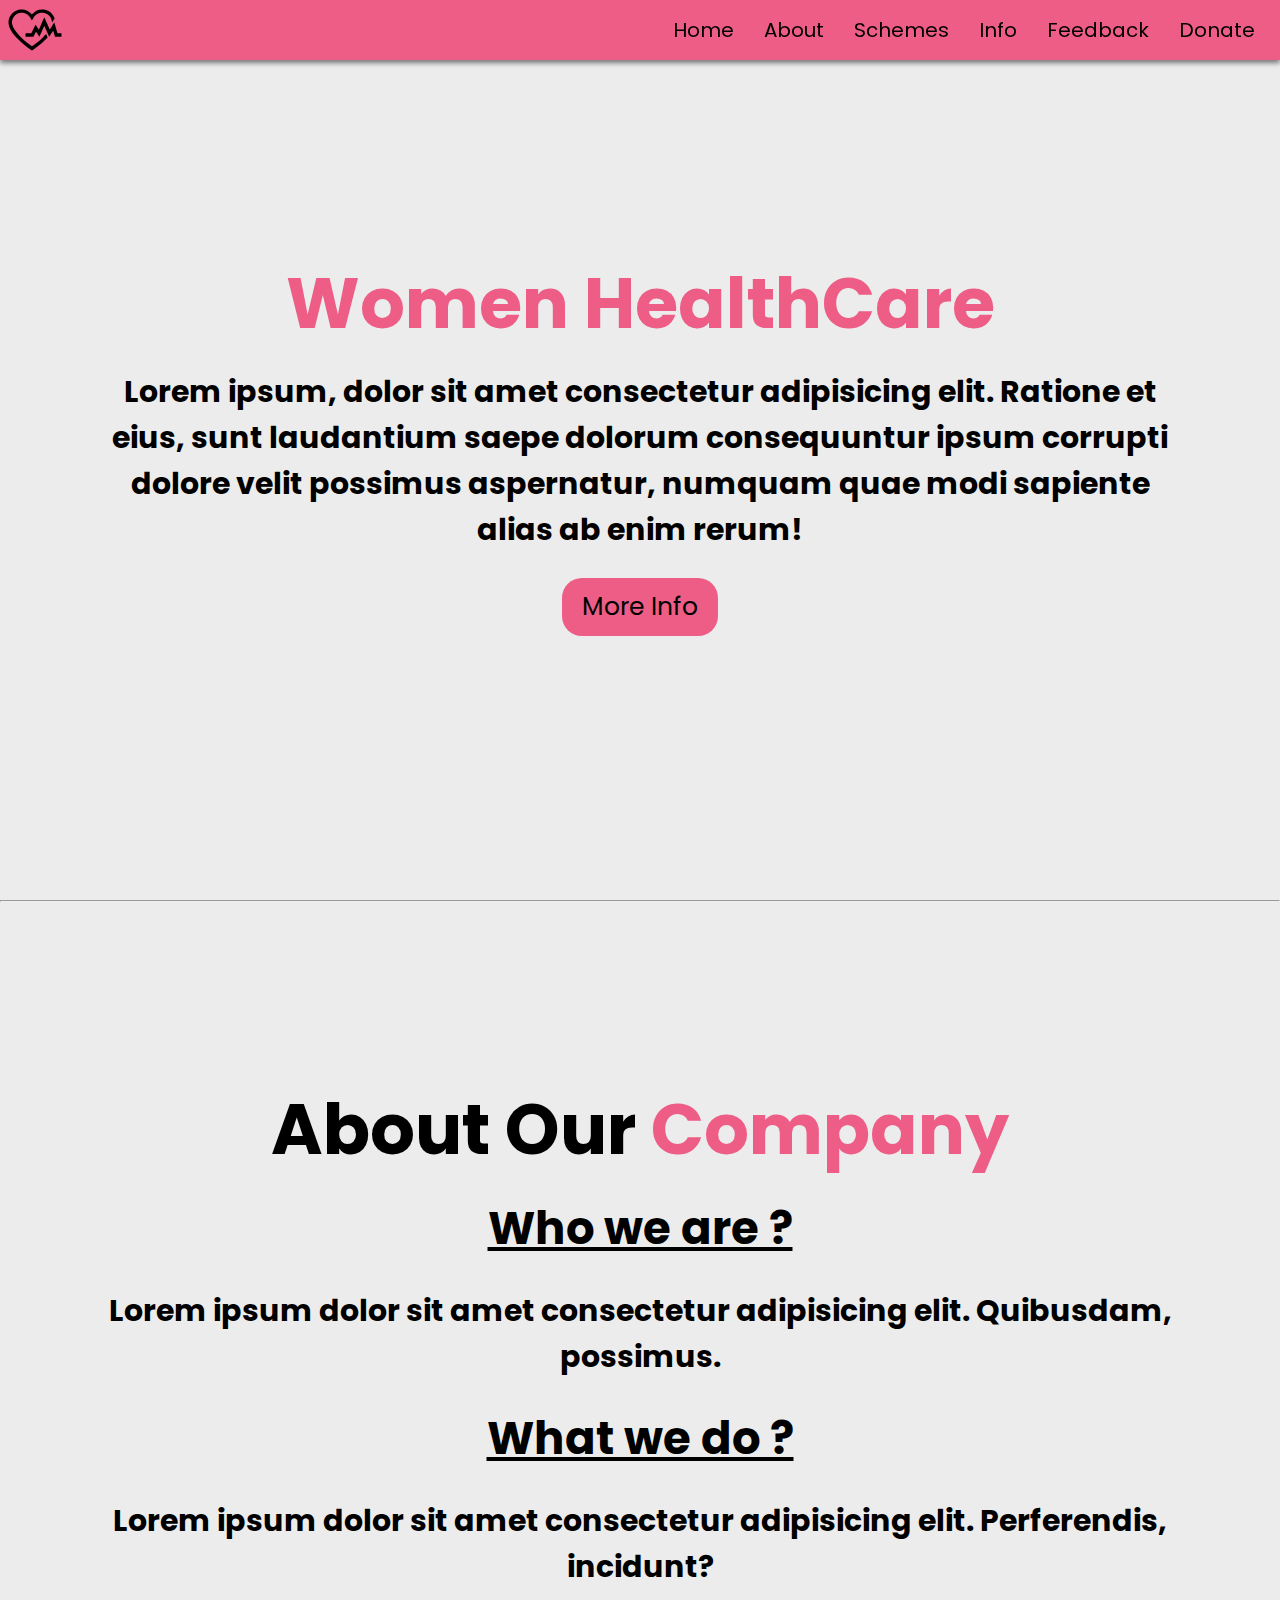
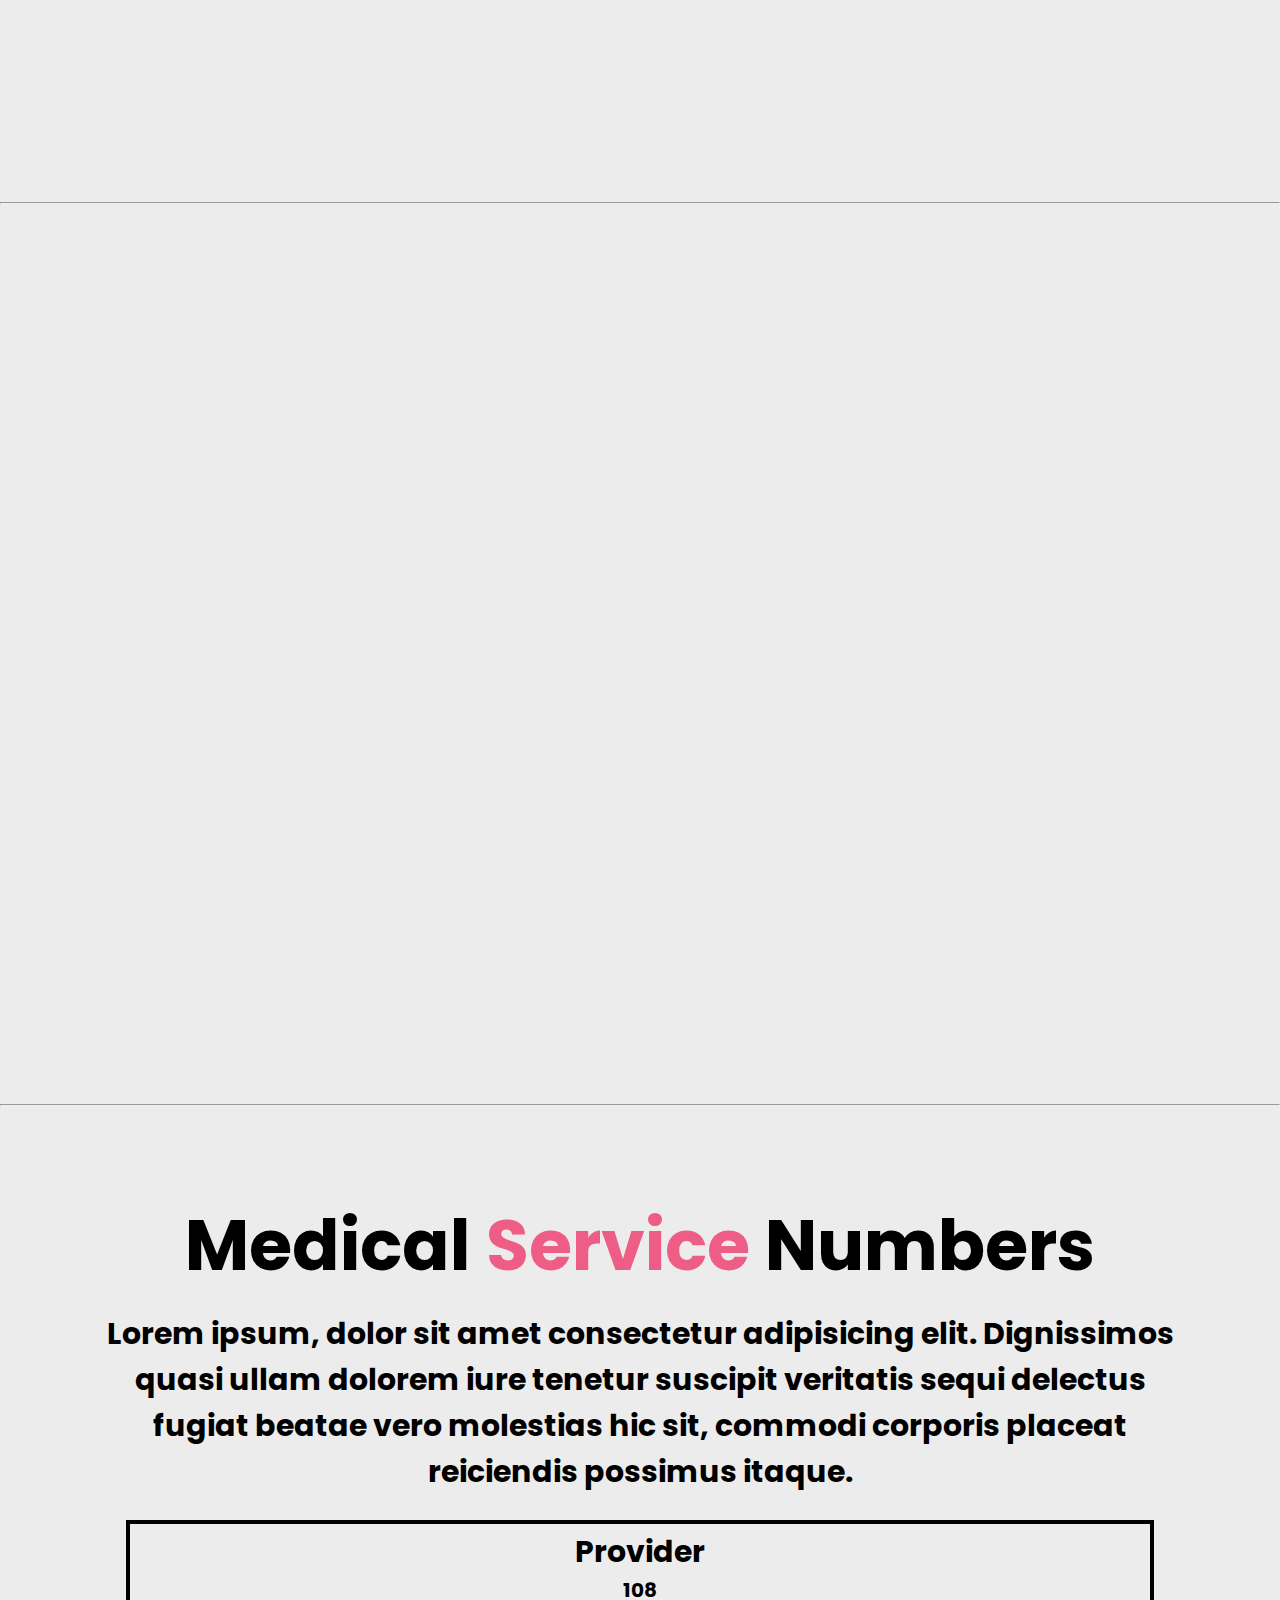
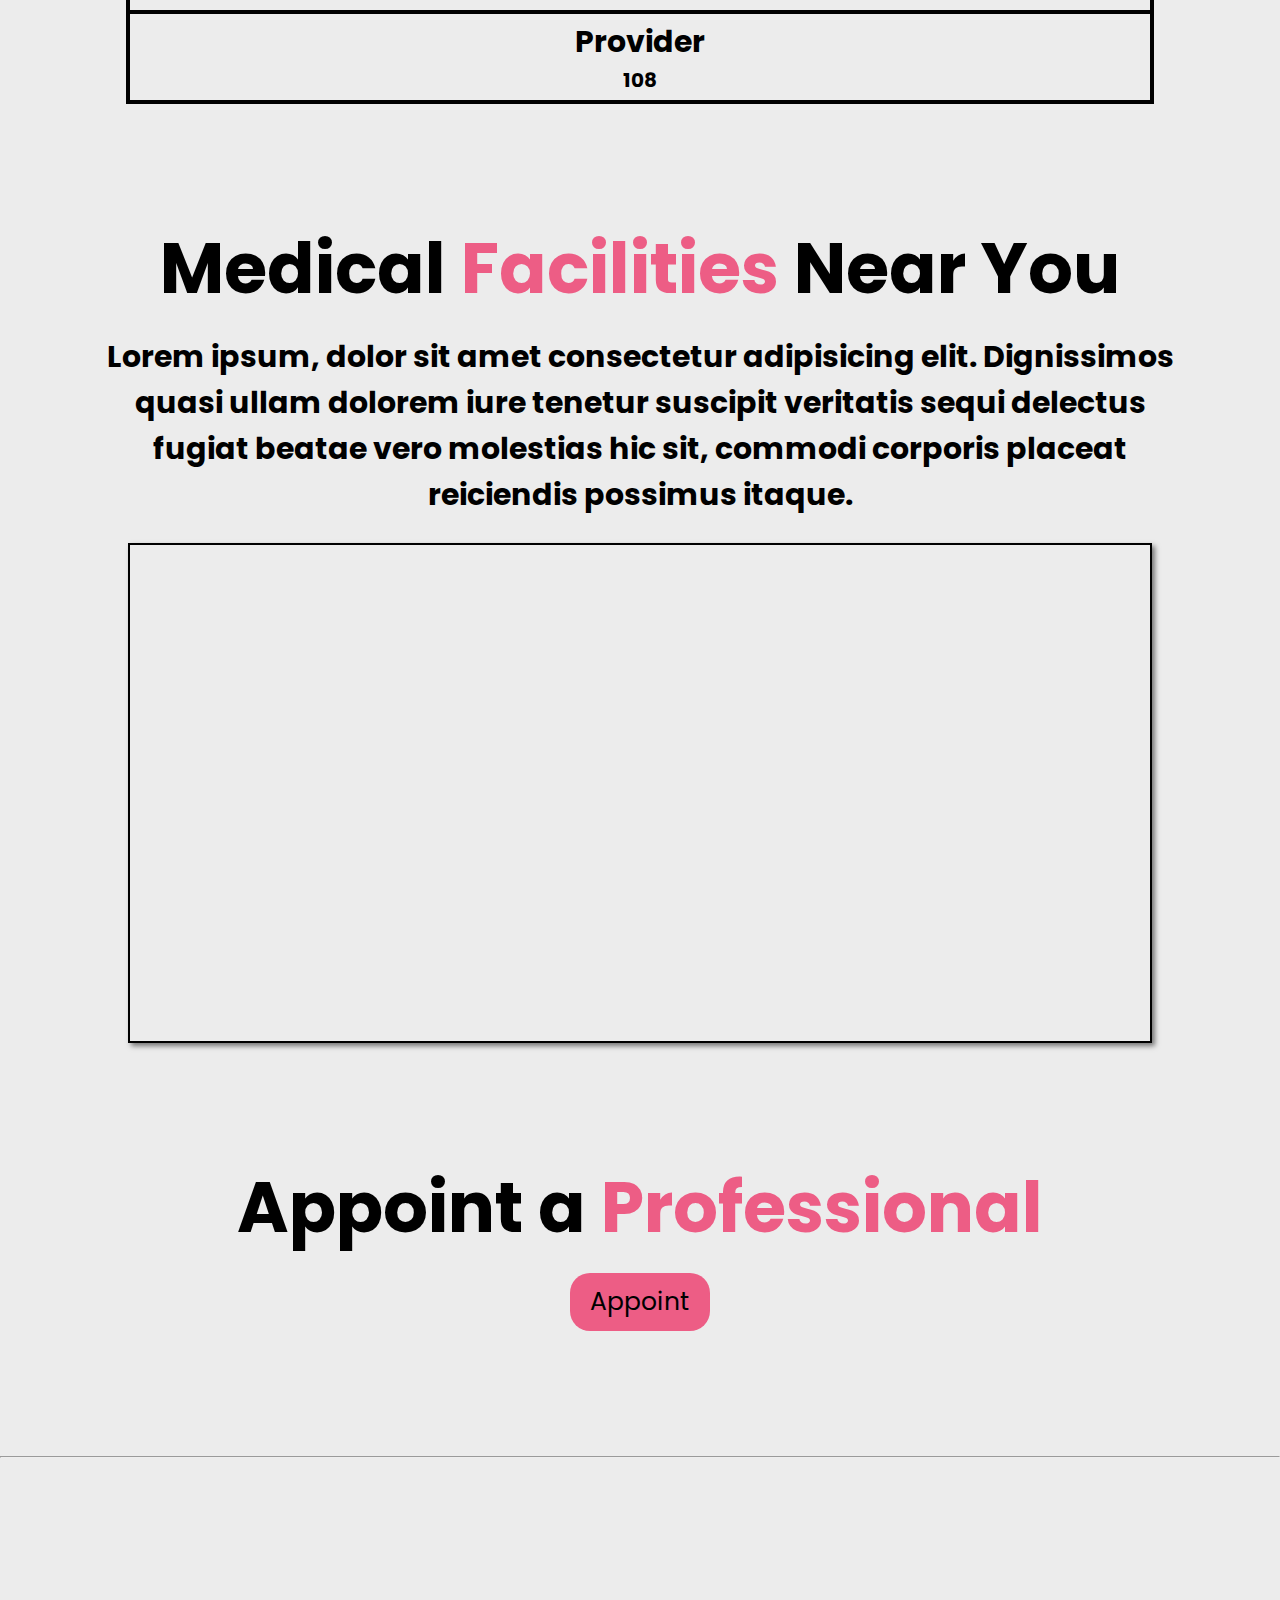
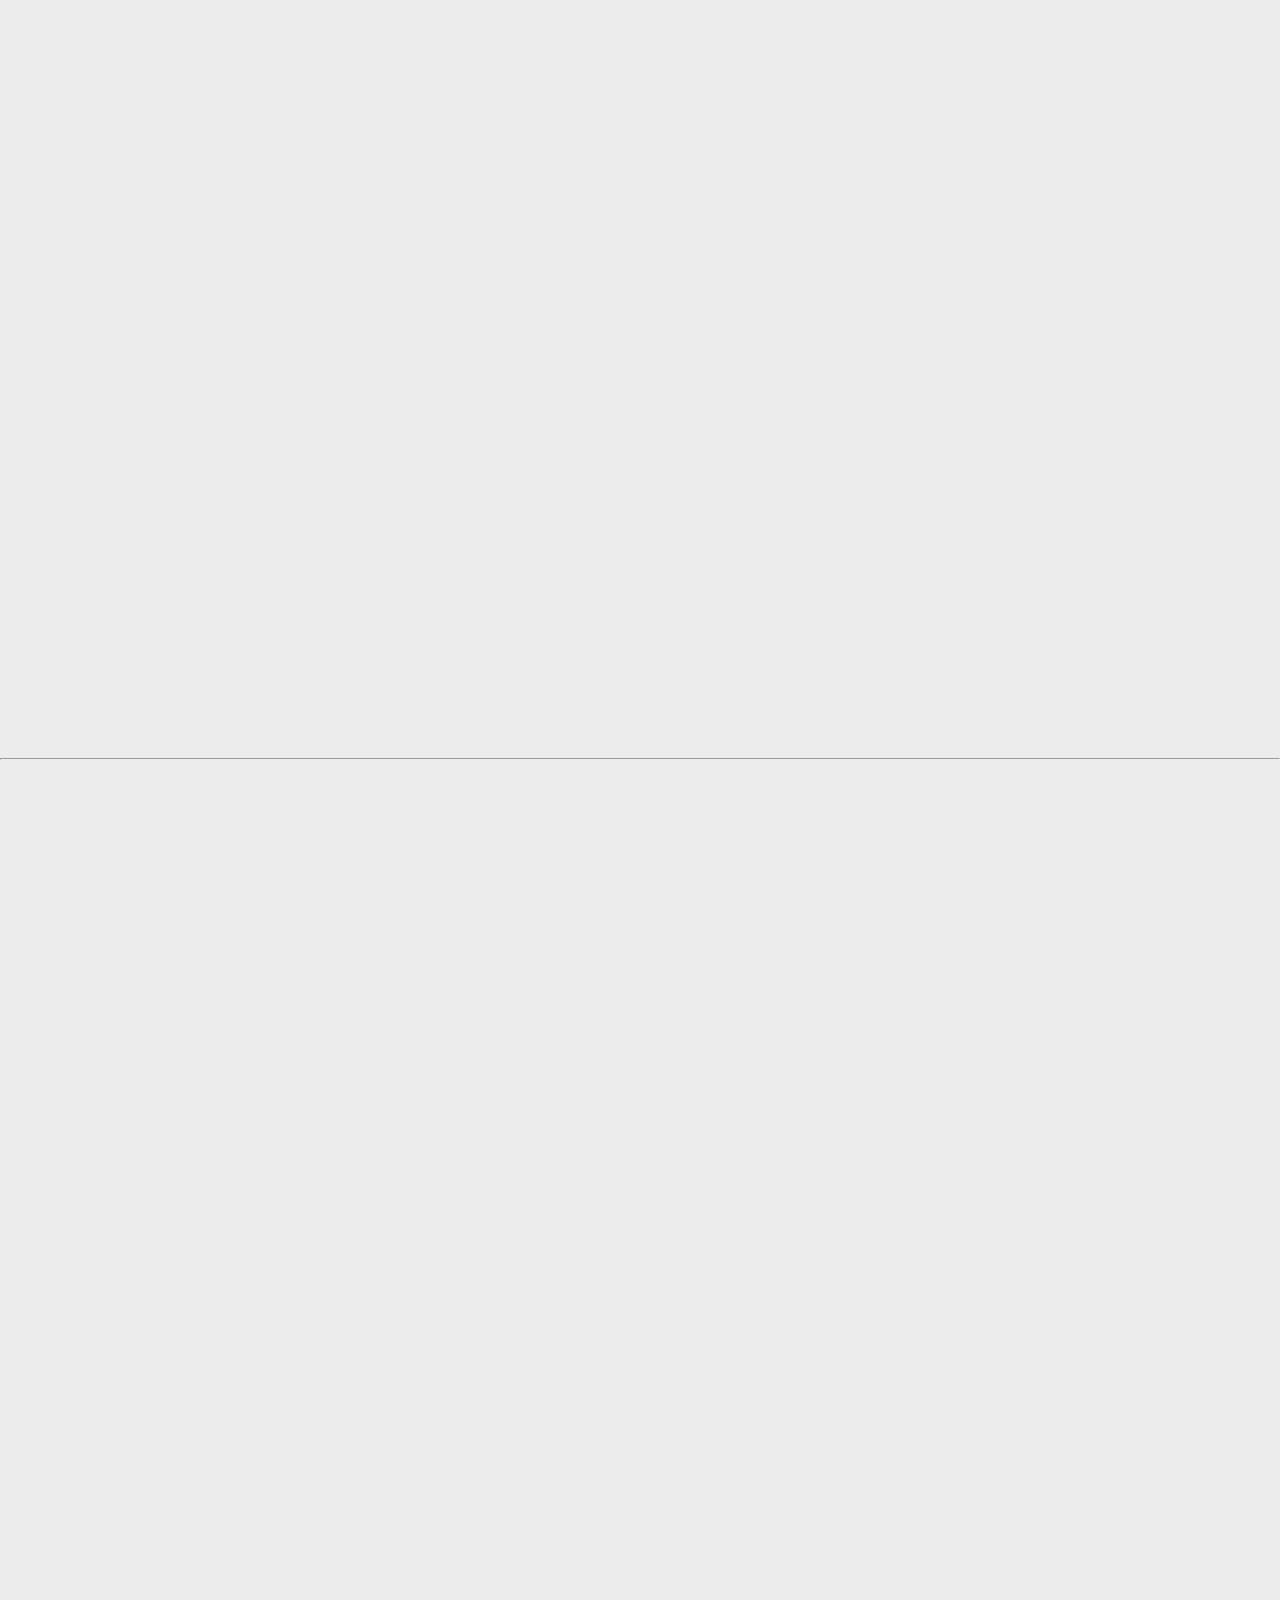
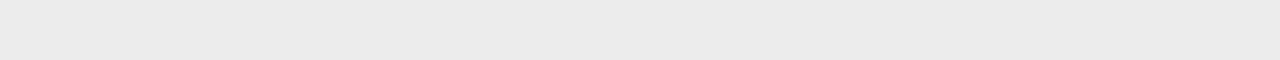
==== index.html @ 19c58e9c "Add files via upload" ====
<!DOCTYPE html>
<html lang="en">
<head>
    <meta charset="UTF-8">
    <meta http-equiv="X-UA-Compatible" content="IE=edge">
    <meta name="viewport" content="width=device-width, initial-scale=1.0">
    <title>HealthCare</title>
    <link rel="stylesheet" href="style.css">
    <script src="script.js" defer></script>
</head>
<body>
    <!-- Navigation Bar -->
    <nav class="nav-bar">
        <a href="#main-pg">
            <img src="main-logo.svg" alt="Not Found">
        </a>
        <ul class="nav-list">
            <li><a href="#main-pg" onclick="remove()">Home</a></li>
            <li><a href="#abt-pg" onclick="remove()">About</a></li>
            <li><a href="#govt-schms" onclick="remove()">Schemes</a></li>
            <li><a href="#main-data-pg" onclick="remove()">Info</a></li>
            <li><a href="#febk-pg" onclick="remove()">Feedback</a></li>
            <li><a href="#donate" onclick="remove()">Donate</a></li>
        </ul>
        <div id="menu" class="menu open">
            <span></span>
            <span></span>
            <span></span>
        </div>
    </nav>
    <!-- Main Page - pic + name + one line info -->
    <section id="main-pg" class="pg">
        <h1 class="main-heading">Women HealthCare</h1>
        <br>
        <h4 class="main-abt">Lorem ipsum, dolor sit amet consectetur adipisicing elit. Ratione et eius, sunt laudantium saepe dolorum consequuntur ipsum corrupti dolore velit possimus aspernatur, numquam quae modi sapiente alias ab enim rerum!</h4>
        <br>
        <a href="#abt-pg" class="abt-btn btn">More Info</a>
    </section>
    <hr>
    <!-- About Page - info in brief -->
    <section id="abt-pg" class="pg">
        <h1 class="abt-heading">About Our <span>Company</span></h1>
        <br>
        <h2 class="abt-subheading">Who we are ?</h2>
        <br>
        <h4 class="abt-abt">Lorem ipsum dolor sit amet consectetur adipisicing elit. Quibusdam, possimus.</h4>
        <br>
        <h2 class="abt-subheading">What we do ?</h2>
        <br>
        <h4 class="abt-abt">Lorem ipsum dolor sit amet consectetur adipisicing elit. Perferendis, incidunt?</h4>
        <br>
    </section>
    <hr>
    <!-- Schemes -->
    <section id="govt-schms" class="pg"></section>
    <hr>
    <!-- Important Informative Data - includes service numbers, google maps near me window, appoint a doctor. -->
    <section id="main-data-pg" class="pg">
        <h1 class="main-data-heading">Medical <span>Service</span> Numbers</h1>
        <br>
        <h4 class="main-data-abt">Lorem ipsum, dolor sit amet consectetur adipisicing elit. Dignissimos quasi ullam dolorem iure tenetur suscipit veritatis sequi delectus fugiat beatae vero molestias hic sit, commodi corporis placeat reiciendis possimus itaque.</h4>
        <br>
        <div class="ser-nos">
            <div class="ser-data">
                <h4 class="ser">Provider</h4>
                <h6 class="nom">108</h6>
            </div>
            <div class="ser-data">
                <h4 class="ser">Provider</h4>
                <h6 class="nom">108</h6>
            </div>
        </div>
        <br>
        <br>
        <br>
        <br>
        <br>
        <h1 class="main-data-heading">Medical <span>Facilities</span> Near You</h1>
        <br>
        <h4 class="main-data-abt">Lorem ipsum, dolor sit amet consectetur adipisicing elit. Dignissimos quasi ullam dolorem iure tenetur suscipit veritatis sequi delectus fugiat beatae vero molestias hic sit, commodi corporis placeat reiciendis possimus itaque.</h4>
        <br>
        <iframe class="map-window" src="https://www.google.com/maps/embed?pb=!1m16!1m12!1m3!1d14009.83156250018!2d77.02190144850456!3d28.616035687574726!2m3!1f0!2f0!3f0!3m2!1i1024!2i768!4f13.1!2m1!1smedical%20facilities%20near%20me!5e0!3m2!1sen!2sin!4v1668271574700!5m2!1sen!2sin"  allowfullscreen="" loading="lazy" referrerpolicy="no-referrer-when-downgrade"></iframe>
        <br>
        <br>
        <br>
        <br>
        <br>
        <h1 class="main-data-heading">Appoint a <span>Professional</span></h1>
        <br>
        <button class="appoint-btn btn">Appoint</button>
        <br>
    </section>
    <hr>
    <!-- Feedback & Terminologies -->
    <section id="febk-pg" class="pg"></section>
    <hr>
    <!-- Donation Page -->
    <section id="donate" class="pg"></section>
</body>
</html>
---- style.css ----
@import url('https://fonts.googleapis.com/css2?family=Poppins&display=swap');
/* Color Codes - #ECECEC & #ED5D8F */
*
{
    margin: 0;
    padding: 0;
    box-sizing: border-box;
    font-family: 'Poppins', sans-serif;
    transition: all .5s ease;
}
html{
    scroll-behavior: smooth;
}
body{
    width: 100vw;
    overflow-x: hidden;
    background-color: #ECECEC;
}
/* Navbar */
.nav-bar{
    width: 100%;
    z-index: 3;
    height: 60px;
    background: #ed5d86;
    display: flex;
    justify-content: space-between;
    align-items: center;
    padding: 10px 20px 10px 8px;
    box-shadow: 0px 3px 5px rgba(0, 0, 0, 0.5);
    position: fixed;
    top: 0;
    left: 0;
}
.nav-bar a{
    color: black;
    text-decoration: none;
}
.nav-bar a img{
    height: 60px;
    padding-top: 6px;
}
.nav-bar ul{
    display: flex;
    align-items: center;
    list-style: none;
    gap: 20px;
    z-index: 2 !important;
}
.nav-bar ul li a{
    height: 60px;
    display: inline-block;
    text-decoration: none;
    color: black;
    font-size: 20px;
    padding: 0 5px;
    display: grid;
    place-items: center;
    overflow: hidden;
    position: relative;
}
.nav-bar ul li a::after{
    content: '';
    position: absolute;
    width: 100%;
    height: 6px;
    background: black;
    bottom: -100%;
    left: 0;
}
.nav-bar ul li a:hover::after, .nav-bar ul li a:active:after{
    bottom: 0;
}
/* Menu */
.menu {
    width: 35px;
    height: 35px;
    position: absolute;
    top: 12px;
    right: 12px;
    cursor: pointer;
    z-index: 10 !important;
    display: none;
}
.menu span {
    display: inline-block;
    width: 100%;
    height: 5px;
    position: absolute;
    background: black;
    top: 15px;
    left: 0;
    border-radius: 2.5px;
}
.open span {
    width: 30px;
    left: 1.5px;
}

.open span:nth-child(1) {
    top: 5px;
}

.open span:nth-child(3) {
    top: 25px;
}

.close span {
    top: 15px;
    transform: rotateZ(45deg);
}

.close span:nth-child(2) {
    opacity: 0;
}

.close span:nth-child(3) {
    transform: rotateZ(-45deg);
}
/* Main page */
#main-pg{
    width: 100%;
    min-height: 100vh;
    padding: 100px;
    display: flex;
    flex-direction: column;
    align-items: center;
    justify-content: center;
    text-align: center;
}
/* Headings */
h1{
    font-size: 70px;
    color: #ED5D85;
    line-height: 80px;
}
h2{
    font-size: 45px;
    text-decoration: underline;
}
h4{
    font-size: 30px;
}
h6{
    font-size: 20px;
}
/* Pages */
.pg{
    width: 100%;
    min-height: 100vh;
    padding: 100px;
    display: flex;
    flex-direction: column;
    align-items: center;
    justify-content: center;
    text-align: center;
}
/* For all buttons */
.btn{
    font-size: 25px;
    text-decoration: none;
    color: black;
    background: #ED5D85;
    padding: 10px 20px;
    border-radius: calc(20px);
    cursor: pointer;
}
.btn:hover{
    transform: translateY(-3px);
    box-shadow: 3px 3px 5px rgba(0, 0, 0, 0.5);
}
/* About Page */
.abt-heading{
    color: black;
}
.abt-heading span{
    color: #ED5D85;
}
/* Main Data Page */
.main-data-heading{
    color: black;
}
.main-data-heading span{
    color: #ED5D85;
}
.ser-nos{
    border: 2px solid black;
}
.ser-data{
    box-sizing: border-box;
    width: 80vw;
    border: 2px solid black;
    padding: 5px 40px;
}
.map-window{
    width: 80vw;
    height: 500px;
    border: 2px solid black;
    box-shadow: 3px 3px 5px rgba(0, 0, 0, 0.5);
}
.appoint-btn{
    border: none;
}

@media screen and (max-width: 800px) {
    .menu{
        display: initial;
    }
    .nav-bar ul{
        position: absolute;
        height: calc(100vh - 60px);
        width: 100vw;
        top: 100%;
        overflow-y: scroll;
        right: -100%;
        display: block;
        background: #ED5D85;
        z-index: 24;
        list-style: none;
    }
    .nav-bar ul li a{
        width: 100vw;
        display: inline-block;
        text-decoration: none;
        color: #000;
        font-size: 25px;
        word-wrap: break-word;
        padding: 0 10px;
        display: grid;
        place-items: center;
        overflow: hidden;
    }
    .nav-bar ul li a::after{
        display: none;
    }
    .nav-bar ul li a:hover, .nav-bar ul li a:active{
        background: #ECECEC;
    }
    .nav-bar ul.show{
        right: 0;
    }
}
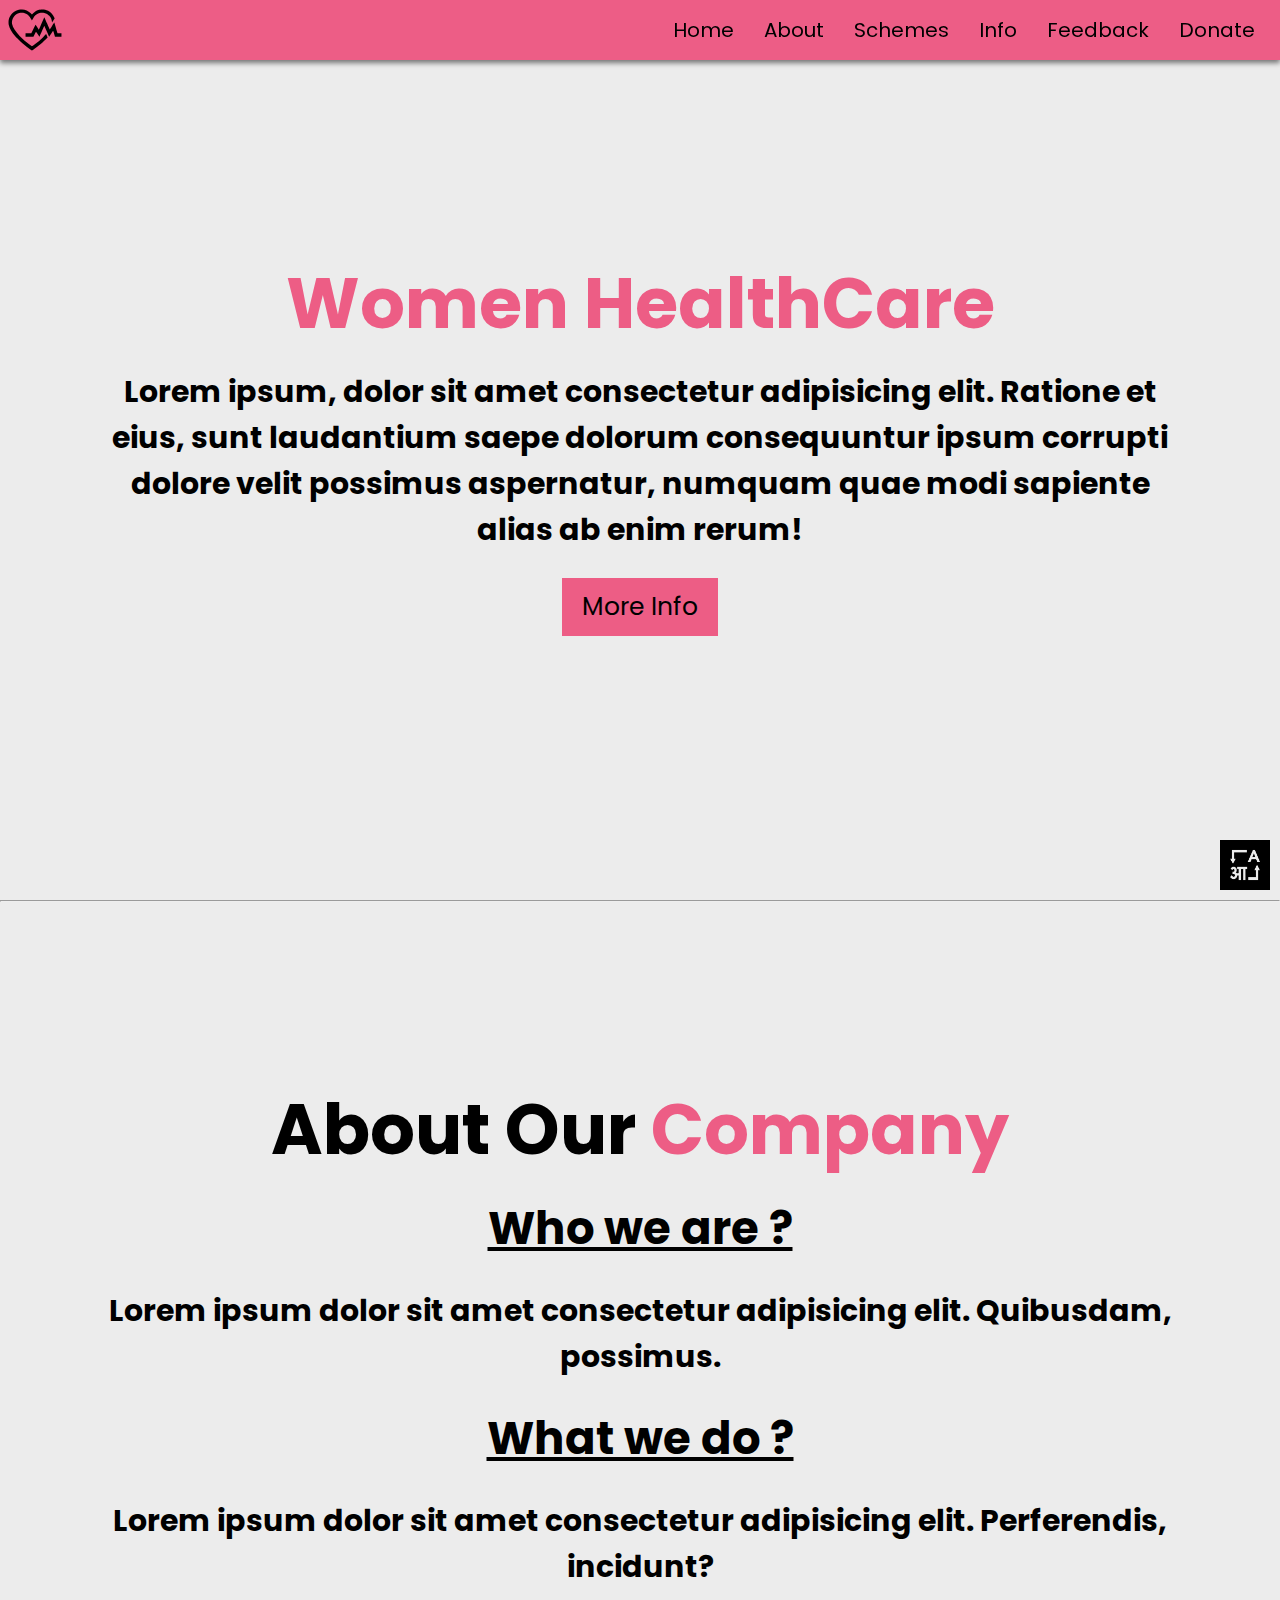
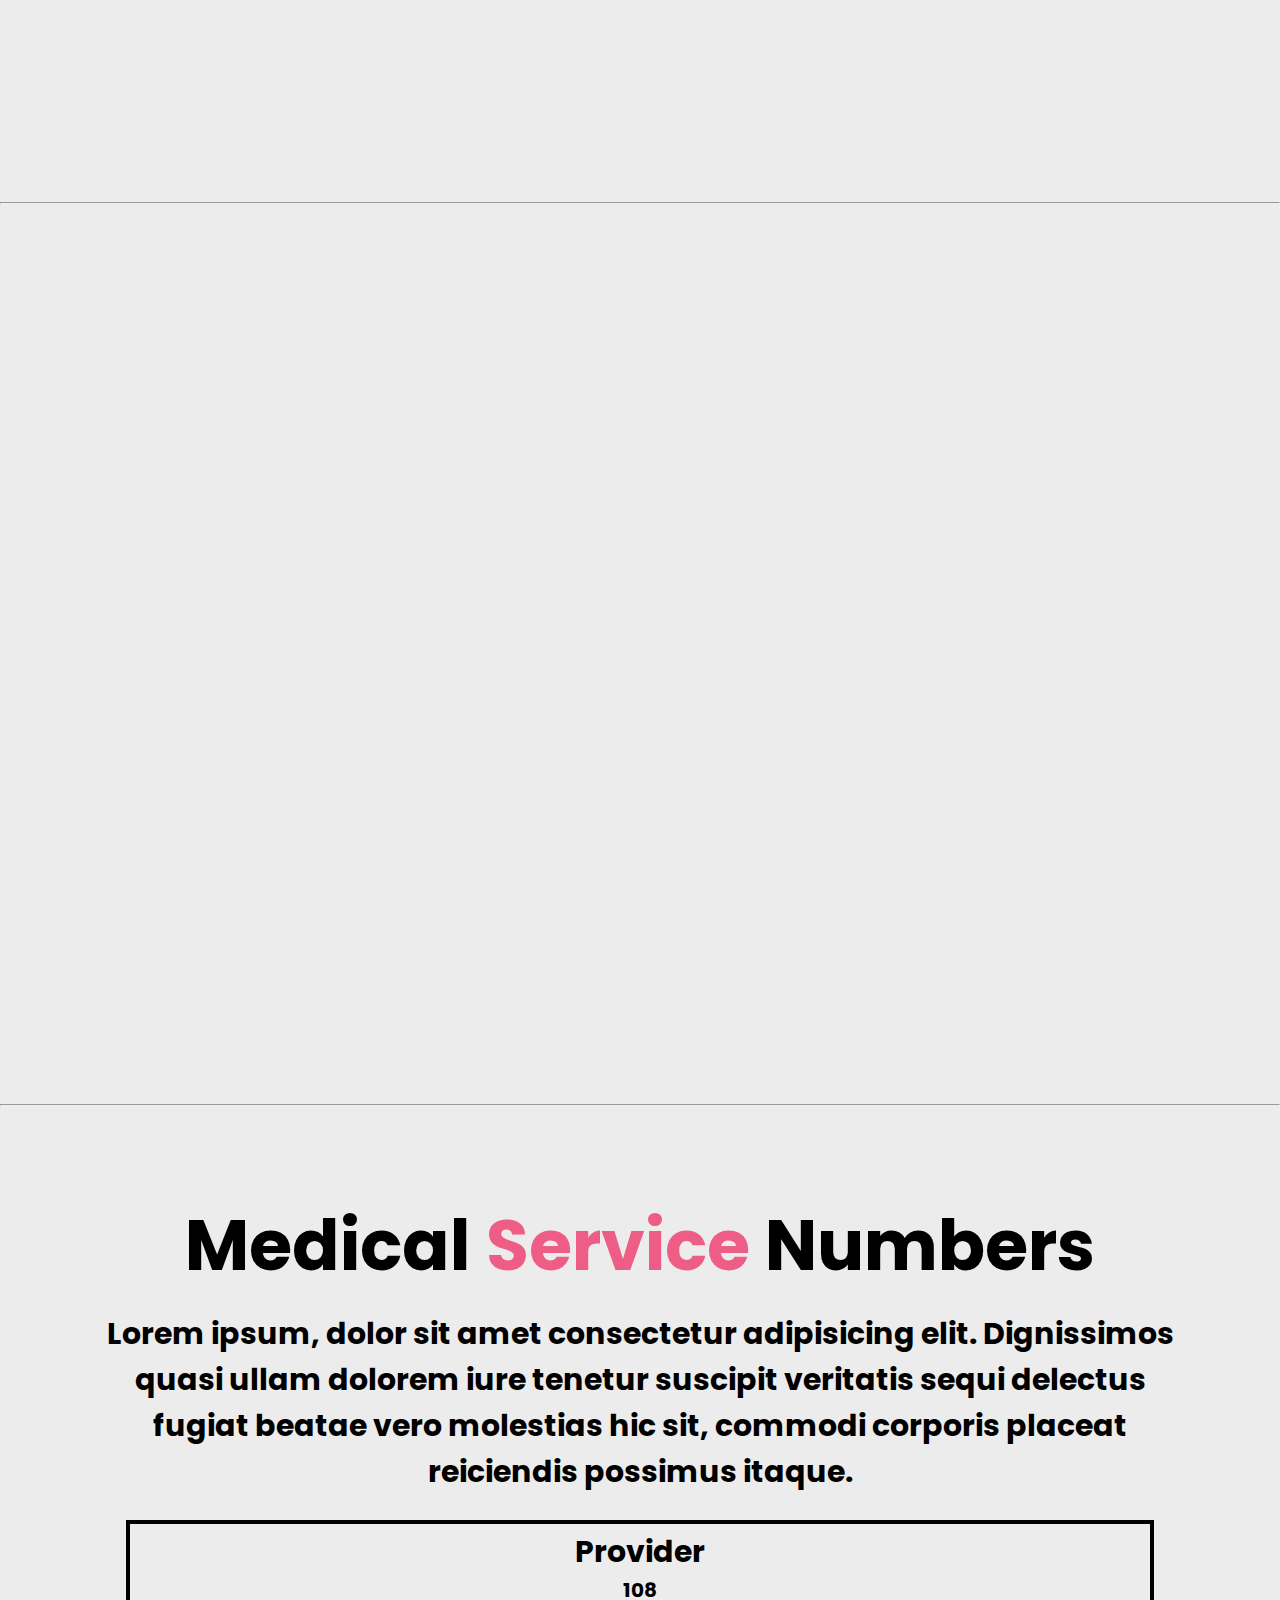
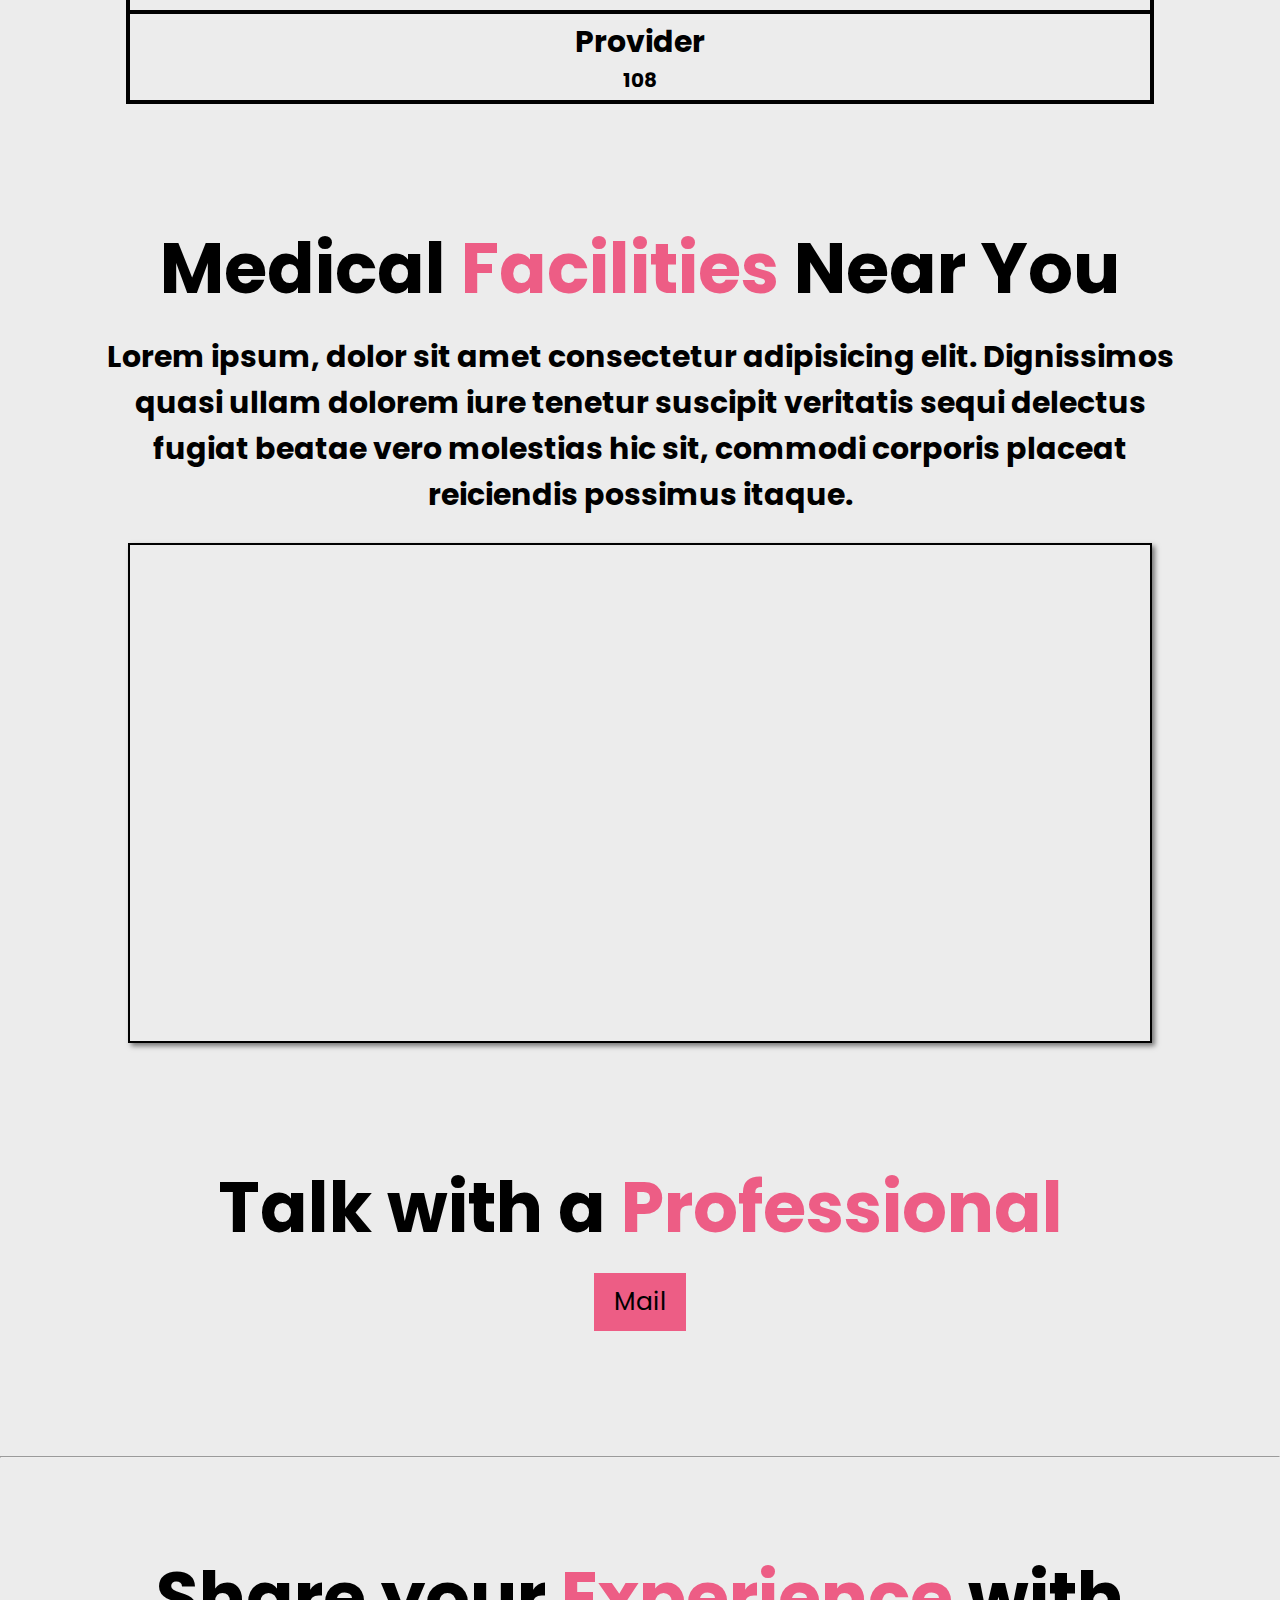
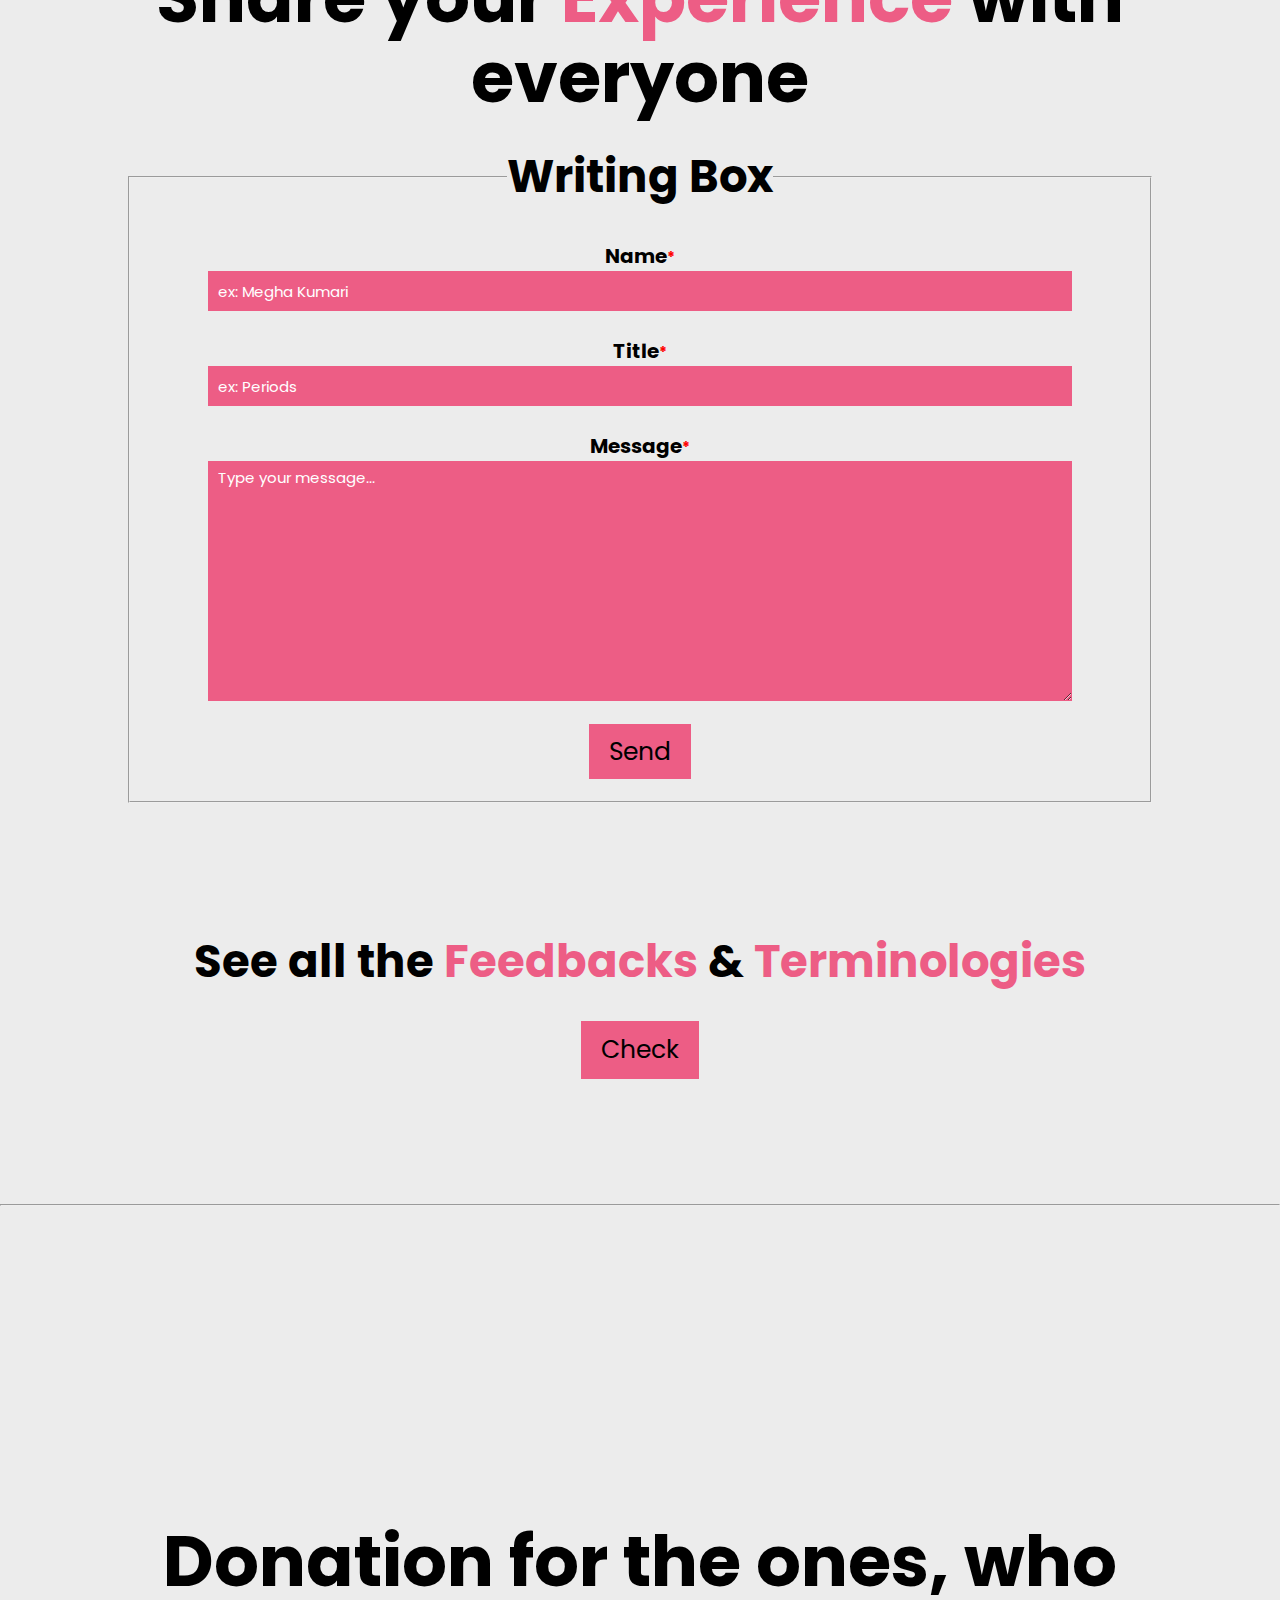
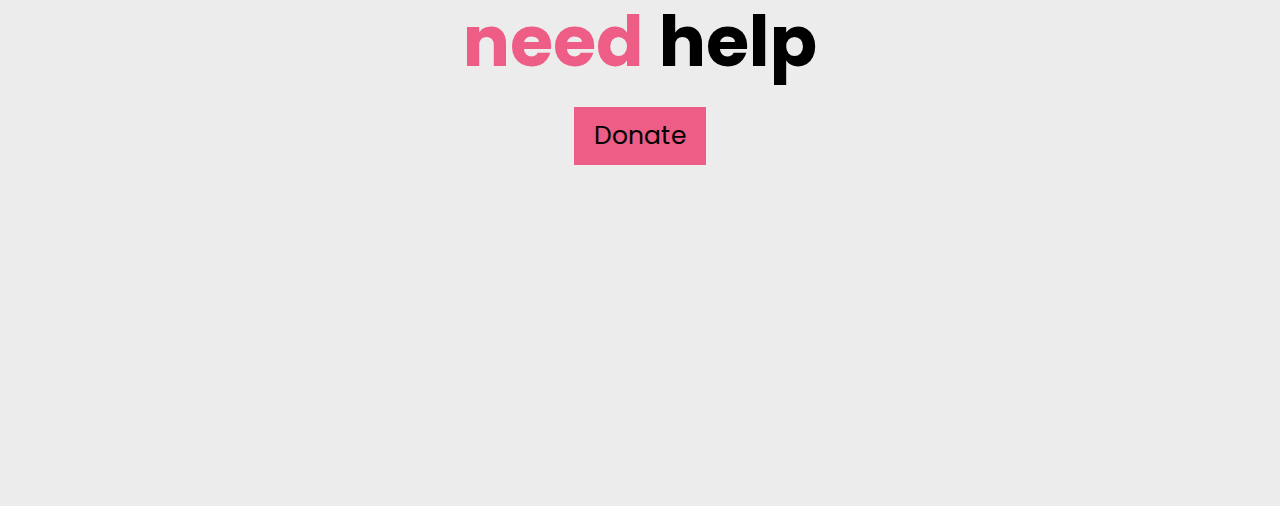
==== commit d6ffe0d1: "new files added" ====
--- a/index.html
+++ b/index.html
@@ -1,5 +1,6 @@
 <!DOCTYPE html>
 <html lang="en">
+
 <head>
     <meta charset="UTF-8">
     <meta http-equiv="X-UA-Compatible" content="IE=edge">
@@ -8,6 +9,7 @@
     <link rel="stylesheet" href="style.css">
     <script src="script.js" defer></script>
 </head>
+
 <body>
     <!-- Navigation Bar -->
     <nav class="nav-bar">
@@ -32,7 +34,9 @@
     <section id="main-pg" class="pg">
         <h1 class="main-heading">Women HealthCare</h1>
         <br>
-        <h4 class="main-abt">Lorem ipsum, dolor sit amet consectetur adipisicing elit. Ratione et eius, sunt laudantium saepe dolorum consequuntur ipsum corrupti dolore velit possimus aspernatur, numquam quae modi sapiente alias ab enim rerum!</h4>
+        <h4 class="main-abt">Lorem ipsum, dolor sit amet consectetur adipisicing elit. Ratione et eius, sunt laudantium
+            saepe dolorum consequuntur ipsum corrupti dolore velit possimus aspernatur, numquam quae modi sapiente alias
+            ab enim rerum!</h4>
         <br>
         <a href="#abt-pg" class="abt-btn btn">More Info</a>
     </section>
@@ -58,7 +62,9 @@
     <section id="main-data-pg" class="pg">
         <h1 class="main-data-heading">Medical <span>Service</span> Numbers</h1>
         <br>
-        <h4 class="main-data-abt">Lorem ipsum, dolor sit amet consectetur adipisicing elit. Dignissimos quasi ullam dolorem iure tenetur suscipit veritatis sequi delectus fugiat beatae vero molestias hic sit, commodi corporis placeat reiciendis possimus itaque.</h4>
+        <h4 class="main-data-abt">Lorem ipsum, dolor sit amet consectetur adipisicing elit. Dignissimos quasi ullam
+            dolorem iure tenetur suscipit veritatis sequi delectus fugiat beatae vero molestias hic sit, commodi
+            corporis placeat reiciendis possimus itaque.</h4>
         <br>
         <div class="ser-nos">
             <div class="ser-data">
@@ -77,24 +83,145 @@
         <br>
         <h1 class="main-data-heading">Medical <span>Facilities</span> Near You</h1>
         <br>
-        <h4 class="main-data-abt">Lorem ipsum, dolor sit amet consectetur adipisicing elit. Dignissimos quasi ullam dolorem iure tenetur suscipit veritatis sequi delectus fugiat beatae vero molestias hic sit, commodi corporis placeat reiciendis possimus itaque.</h4>
-        <br>
-        <iframe class="map-window" src="https://www.google.com/maps/embed?pb=!1m16!1m12!1m3!1d14009.83156250018!2d77.02190144850456!3d28.616035687574726!2m3!1f0!2f0!3f0!3m2!1i1024!2i768!4f13.1!2m1!1smedical%20facilities%20near%20me!5e0!3m2!1sen!2sin!4v1668271574700!5m2!1sen!2sin"  allowfullscreen="" loading="lazy" referrerpolicy="no-referrer-when-downgrade"></iframe>
-        <br>
-        <br>
-        <br>
-        <br>
-        <br>
-        <h1 class="main-data-heading">Appoint a <span>Professional</span></h1>
-        <br>
-        <button class="appoint-btn btn">Appoint</button>
+        <h4 class="main-data-abt">Lorem ipsum, dolor sit amet consectetur adipisicing elit. Dignissimos quasi ullam
+            dolorem iure tenetur suscipit veritatis sequi delectus fugiat beatae vero molestias hic sit, commodi
+            corporis placeat reiciendis possimus itaque.</h4>
+        <br>
+        <iframe class="map-window"
+            src="https://www.google.com/maps/embed?pb=!1m16!1m12!1m3!1d14009.83156250018!2d77.02190144850456!3d28.616035687574726!2m3!1f0!2f0!3f0!3m2!1i1024!2i768!4f13.1!2m1!1smedical%20facilities%20near%20me!5e0!3m2!1sen!2sin!4v1668271574700!5m2!1sen!2sin"
+            allowfullscreen="" loading="lazy" referrerpolicy="no-referrer-when-downgrade"></iframe>
+        <br>
+        <br>
+        <br>
+        <br>
+        <br>
+        <h1 class="main-data-heading">Talk with a <span>Professional</span></h1>
+        <br>
+        <a href="mailto:doctor@example.com" target="_blank" class="abt-btn btn">Mail</a>
         <br>
     </section>
     <hr>
     <!-- Feedback & Terminologies -->
-    <section id="febk-pg" class="pg"></section>
+    <section id="febk-pg" class="pg">
+        <h1 class="febk-heading">Share your <span>Experience</span> with everyone</h1>
+        <br>
+        <fieldset>
+            <legend>
+                <h2>Writing Box</h2>
+            </legend>
+            <label for="name">
+                <h6>Name<span>*</span></h6>
+            </label>
+            <input type="text" name="name" id="name" placeholder="ex: Megha Kumari">
+            <br>
+            <br>
+            <label for="title">
+                <h6>Title<span>*</span></h6>
+            </label>
+            <input type="text" name="title" id="title" placeholder="ex: Periods">
+            <br>
+            <br>
+            <label for="message">
+                <h6>Message<span>*</span></h6>
+            </label>
+            <textarea name="message" id="message" cols="50" rows="10" placeholder="Type your message..."></textarea>
+            <br>
+            <br>
+            <a class="form-btn btn" onclick="addData()">Send</a>
+        </fieldset>
+        <br>
+        <br>
+        <br>
+        <br>
+        <br>
+        <h2 class="febk-pg-subheading">See all the <span>Feedbacks</span> & <span>Terminologies</span></h2>
+        <br>
+        <a class="redirect-btn btn" href="feed.html" target="_blank">Check</a>
+        <br>
+    </section>
     <hr>
     <!-- Donation Page -->
-    <section id="donate" class="pg"></section>
+    <section id="donate" class="donate-pg pg">
+        <h1 class="donate-heading">Donation for the ones, who <span>need</span> help</h1>
+        <br>
+        <a class="redirect-btn btn">Donate</a>
+        <div class="donate-bx">
+            <fieldset>
+                <legend>
+                    <h2>Account Details</h2>
+                </legend>
+                <label for="app-names">
+                    <h6>Choose a UPI App<span>*</span></h6>
+                </label>
+                <select name="app-names" id="app-names" onchange="showDetails(this.value)">
+                    <option value="Paytm" selected>Paytm</option>
+                    <option value="PhonePe">PhonePe</option>
+                    <option value="Google Pay">Google Pay</option>
+                </select>
+                <br>
+                <br>
+                <div class="app-img">
+                    <a href="#"><img src="Paytm.svg" height="50" alt="Not Found"></a>
+                </div>
+                <br>
+                <div class="account-data"><h6>98xxxxxxx0@paytm</h6></div>
+                <br>
+                <a class="done-btn btn">Done</a>
+                <br>
+            </fieldset>
+        </div>
+        <br>
+    </section>
+
+    <!-- Google Translate for Website -->
+    <div id="google_translate_element" style="display:none"></div>
+    <div class="hi-en" onclick="changeLanguageByButtonClick()">
+        <img src="hindi-english.png" alt="Not Found" width="50">
+    </div>
+
+    <script type="text/javascript">
+
+        function googleTranslateElementInit() {
+            new google.translate.TranslateElement({ pageLanguage: "en" }, 'google_translate_element');
+        }
+        let txtLang = 'hi';
+        function changeLanguageByButtonClick() {
+            if (txtLang == 'en') {
+                txtLang = 'hi';
+                var selectField = document.querySelector("#google_translate_element select");
+                for (var i = 0; i < selectField.children.length; i++) {
+                    var option = selectField.children[i];
+                    if (option.value == txtLang) {
+                        selectField.selectedIndex = i;
+                        selectField.dispatchEvent(new Event('change'));
+                        break;
+                    }
+                }
+            }
+            else{
+                txtLang = 'en';
+                var selectField = document.querySelector("#google_translate_element select");
+                for (var i = 0; i < selectField.children.length; i++) {
+                    var option = selectField.children[i];
+                    if (option.value == txtLang) {
+                        selectField.selectedIndex = i;
+                        selectField.dispatchEvent(new Event('change'));
+                        break;
+                    }
+                }
+            }
+        }
+        setInterval(() => {
+            if (document.querySelector(".skiptranslate") != null){
+                document.querySelector(".skiptranslate").style.display = "none";
+            }
+            if (document.querySelector("#goog-gt-tt") != null){
+                document.querySelector("#goog-gt-tt").style.display = "none";
+            }
+            }, 1000);
+    </script>
+    <script type="text/javascript"
+        src="//translate.google.com/translate_a/element.js?cb=googleTranslateElementInit"></script>
 </body>
+
 </html>--- a/style.css
+++ b/style.css
@@ -15,6 +15,16 @@
     width: 100vw;
     overflow-x: hidden;
     background-color: #ECECEC;
+}
+/* For placeholders */
+::placeholder{
+    color: white;
+}
+:-ms-input-placeholder{
+    color: white;
+}
+::-ms-input-placeholder{
+    color: white;
 }
 /* Navbar */
 .nav-bar{
@@ -89,7 +99,6 @@
     background: black;
     top: 15px;
     left: 0;
-    border-radius: 2.5px;
 }
 .open span {
     width: 30px;
@@ -135,7 +144,6 @@
 }
 h2{
     font-size: 45px;
-    text-decoration: underline;
 }
 h4{
     font-size: 30px;
@@ -161,7 +169,6 @@
     color: black;
     background: #ED5D85;
     padding: 10px 20px;
-    border-radius: calc(20px);
     cursor: pointer;
 }
 .btn:hover{
@@ -174,6 +181,9 @@
 }
 .abt-heading span{
     color: #ED5D85;
+}
+.abt-subheading{
+    text-decoration: underline;
 }
 /* Main Data Page */
 .main-data-heading{
@@ -197,10 +207,103 @@
     border: 2px solid black;
     box-shadow: 3px 3px 5px rgba(0, 0, 0, 0.5);
 }
-.appoint-btn{
+/* Feedback Page */
+.febk-heading{
+    color: black;
+}
+.febk-heading span{
+    color: #ED5D85;
+}
+#febk-pg fieldset{
+    width: 80vw;
+    padding: 30px;
+}
+#febk-pg fieldset span{
+    color: red;
+    font-size: 15px;
+}
+#febk-pg input{
+    padding: 5px 10px;
+    width: 90%;
+    outline: none;
     border: none;
-}
-
+    background: #ED5D85;
+    color: #ECECEC;
+    font-size: 15px;
+    height: 40px;
+}
+#febk-pg textarea{
+    padding: 5px 10px;
+    width: 90%;
+    outline: none;
+    border: none;
+    background: #ED5D85;
+    color: #ECECEC;
+    font-size: 15px;
+}
+.febk-pg-subheading{
+    color: black;
+}
+.febk-pg-subheading span{
+    color: #ED5D85;
+}
+.donate-heading{
+    color: black;
+}
+.donate-heading span{
+    color: #ED5D85;
+}
+
+/* Google Translate API */
+.skiptranslate, #goog-gt-tt{
+    display: none;
+}
+.hi-en{
+    width: 50px;
+    height: 50px;
+    position: fixed;
+    z-index: 15;
+    background-color: black;
+    right: 10px;
+    font-size: 20px;
+    display: grid;
+    place-items: center;
+    bottom: 10px;
+    cursor: pointer;
+    color: #ECECEC;
+}
+#donate .donate-bx{
+    display: none;
+}
+#donate fieldset{
+    width: 80vw;
+    padding: 30px;
+    position: relative;
+}
+#donate .hidden{
+    display: none;
+}
+#donate .visible{
+    display: initial;
+}
+#donate fieldset span{
+    color: red;
+    font-size: 15px;
+}
+#donate select{
+    padding: 5px 10px;
+    width: 90%;
+    outline: none;
+    border: none;
+    text-align: center;
+    background: #ED5D85;
+    cursor: pointer;
+    color: #ECECEC;
+    font-size: 15px;
+    height: 40px;
+}
+
+/* Media queries */
 @media screen and (max-width: 800px) {
     .menu{
         display: initial;
@@ -238,4 +341,16 @@
     .nav-bar ul.show{
         right: 0;
     }
+    h1{
+        font-size: 50px;
+    }
+    h2{
+        font-size: 30px;
+    }
+    h4{
+        font-size: 25px;
+    }
+    h6{
+        font-size: 20px;
+    }
 }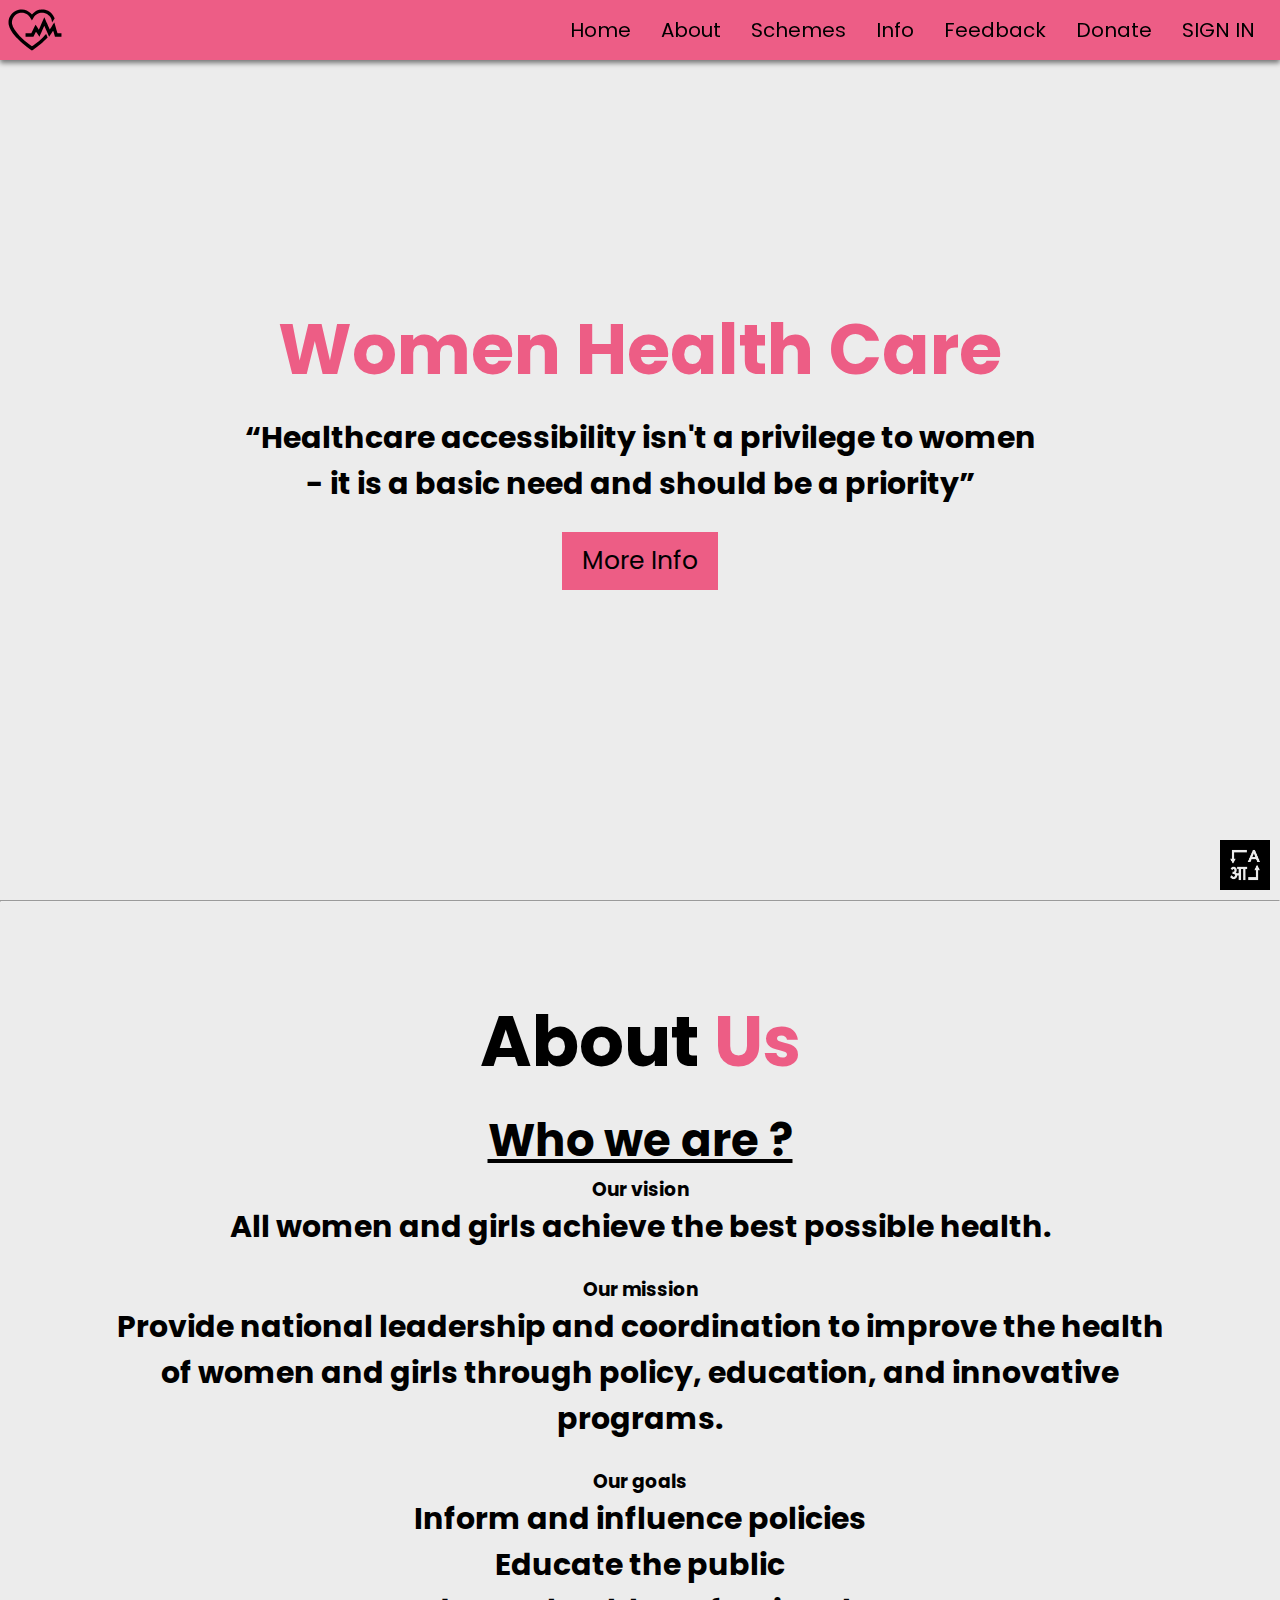
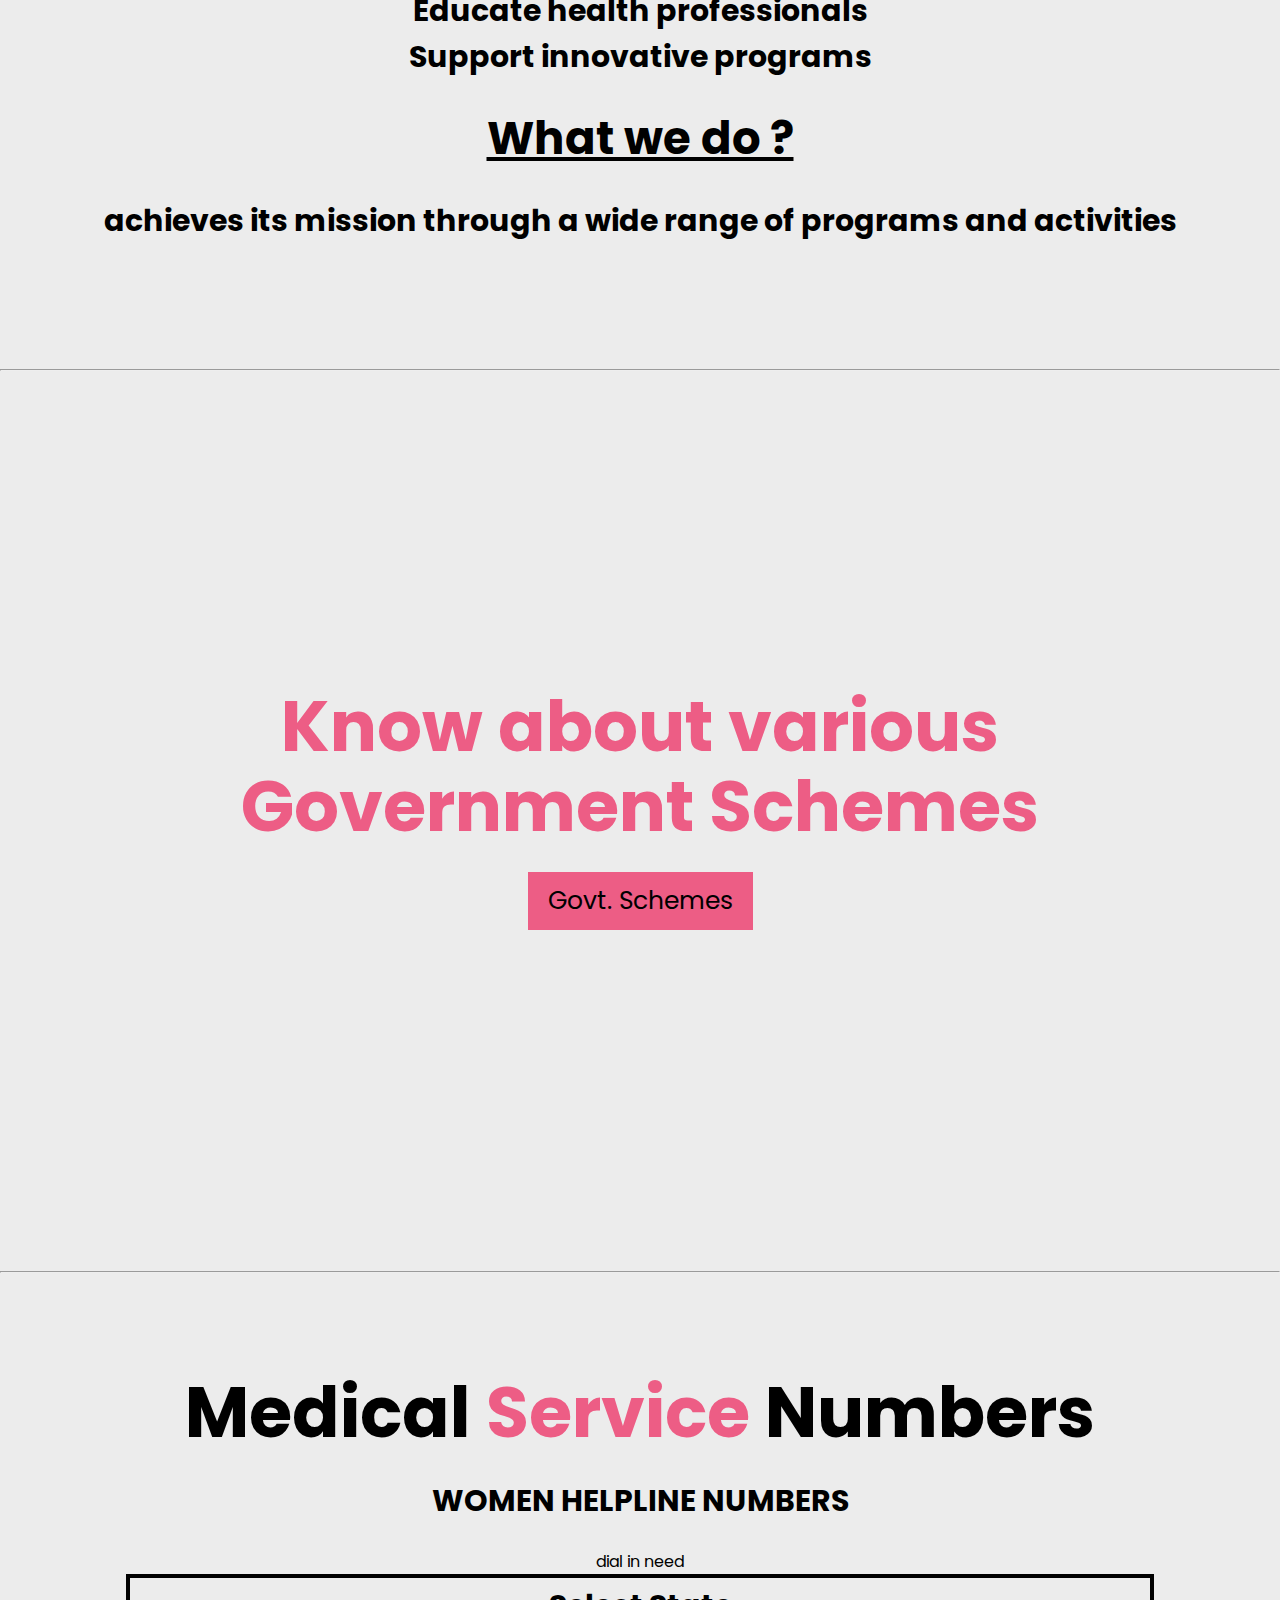
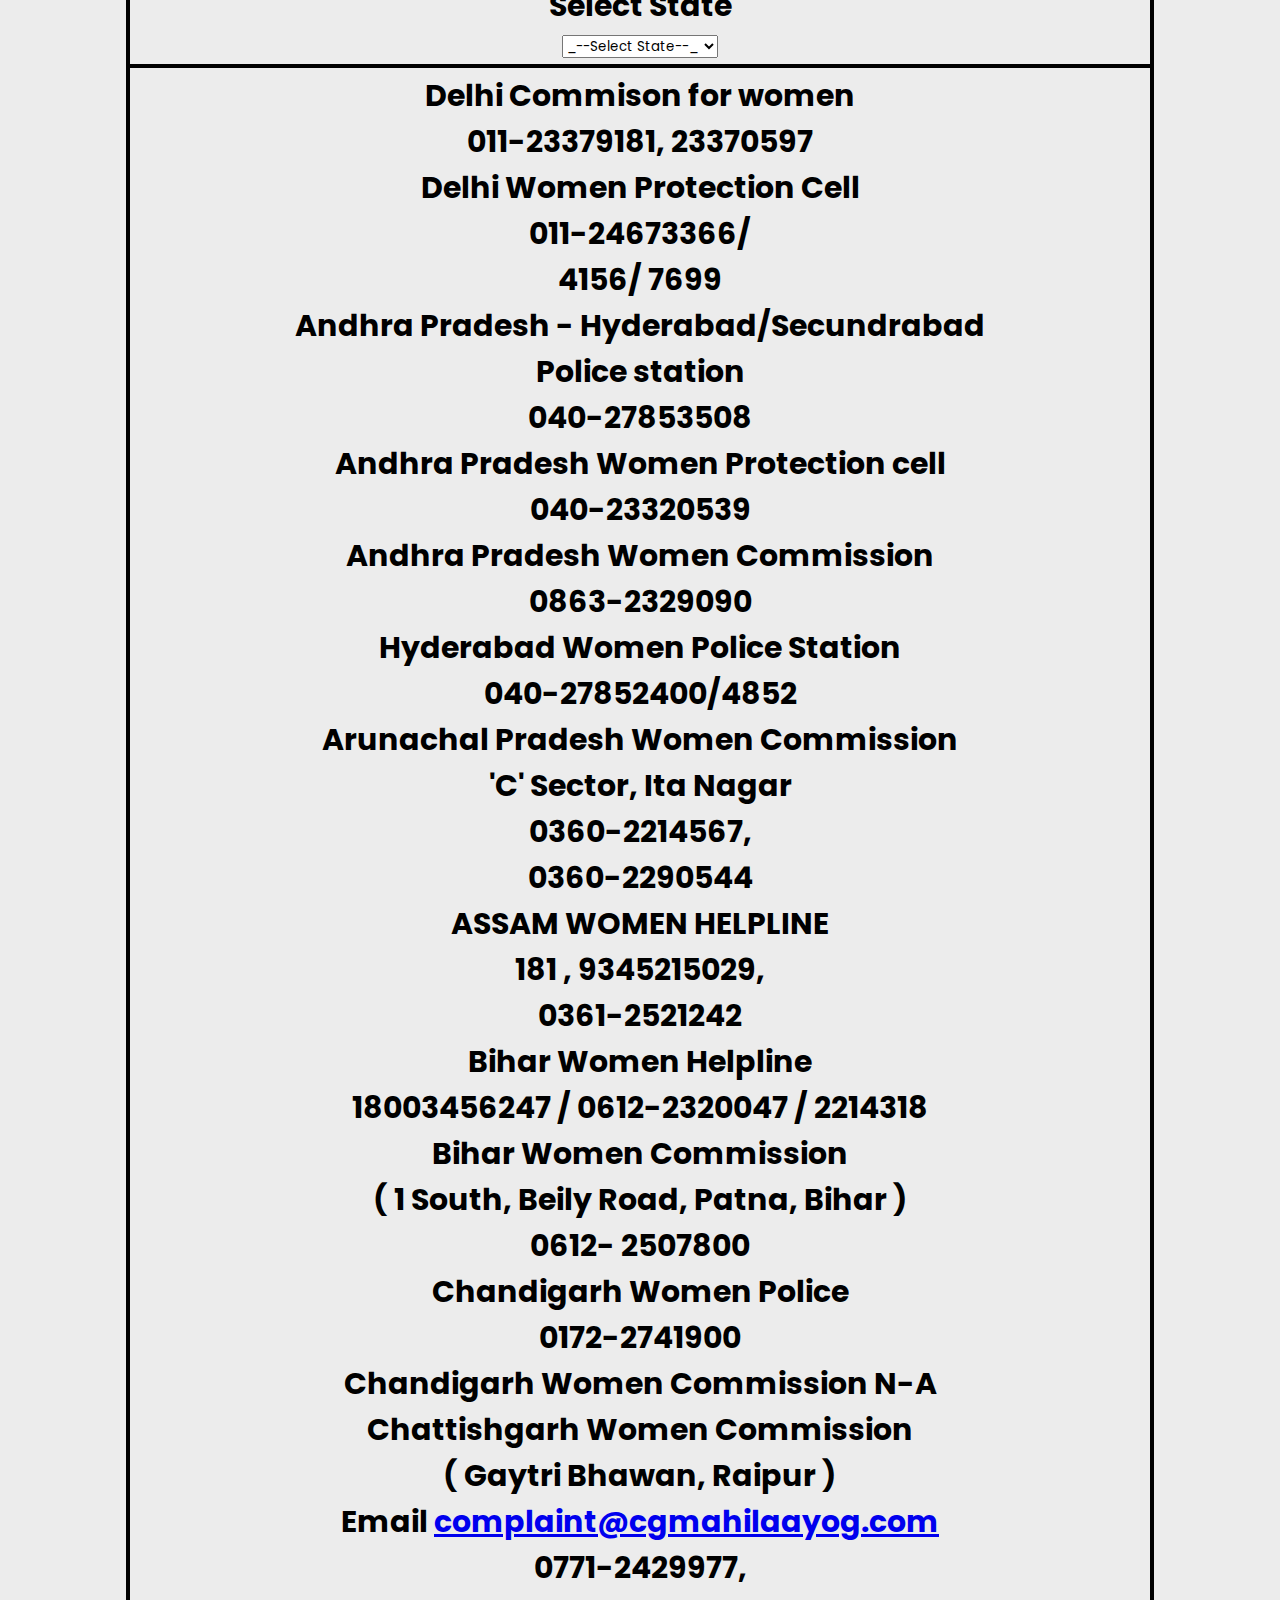
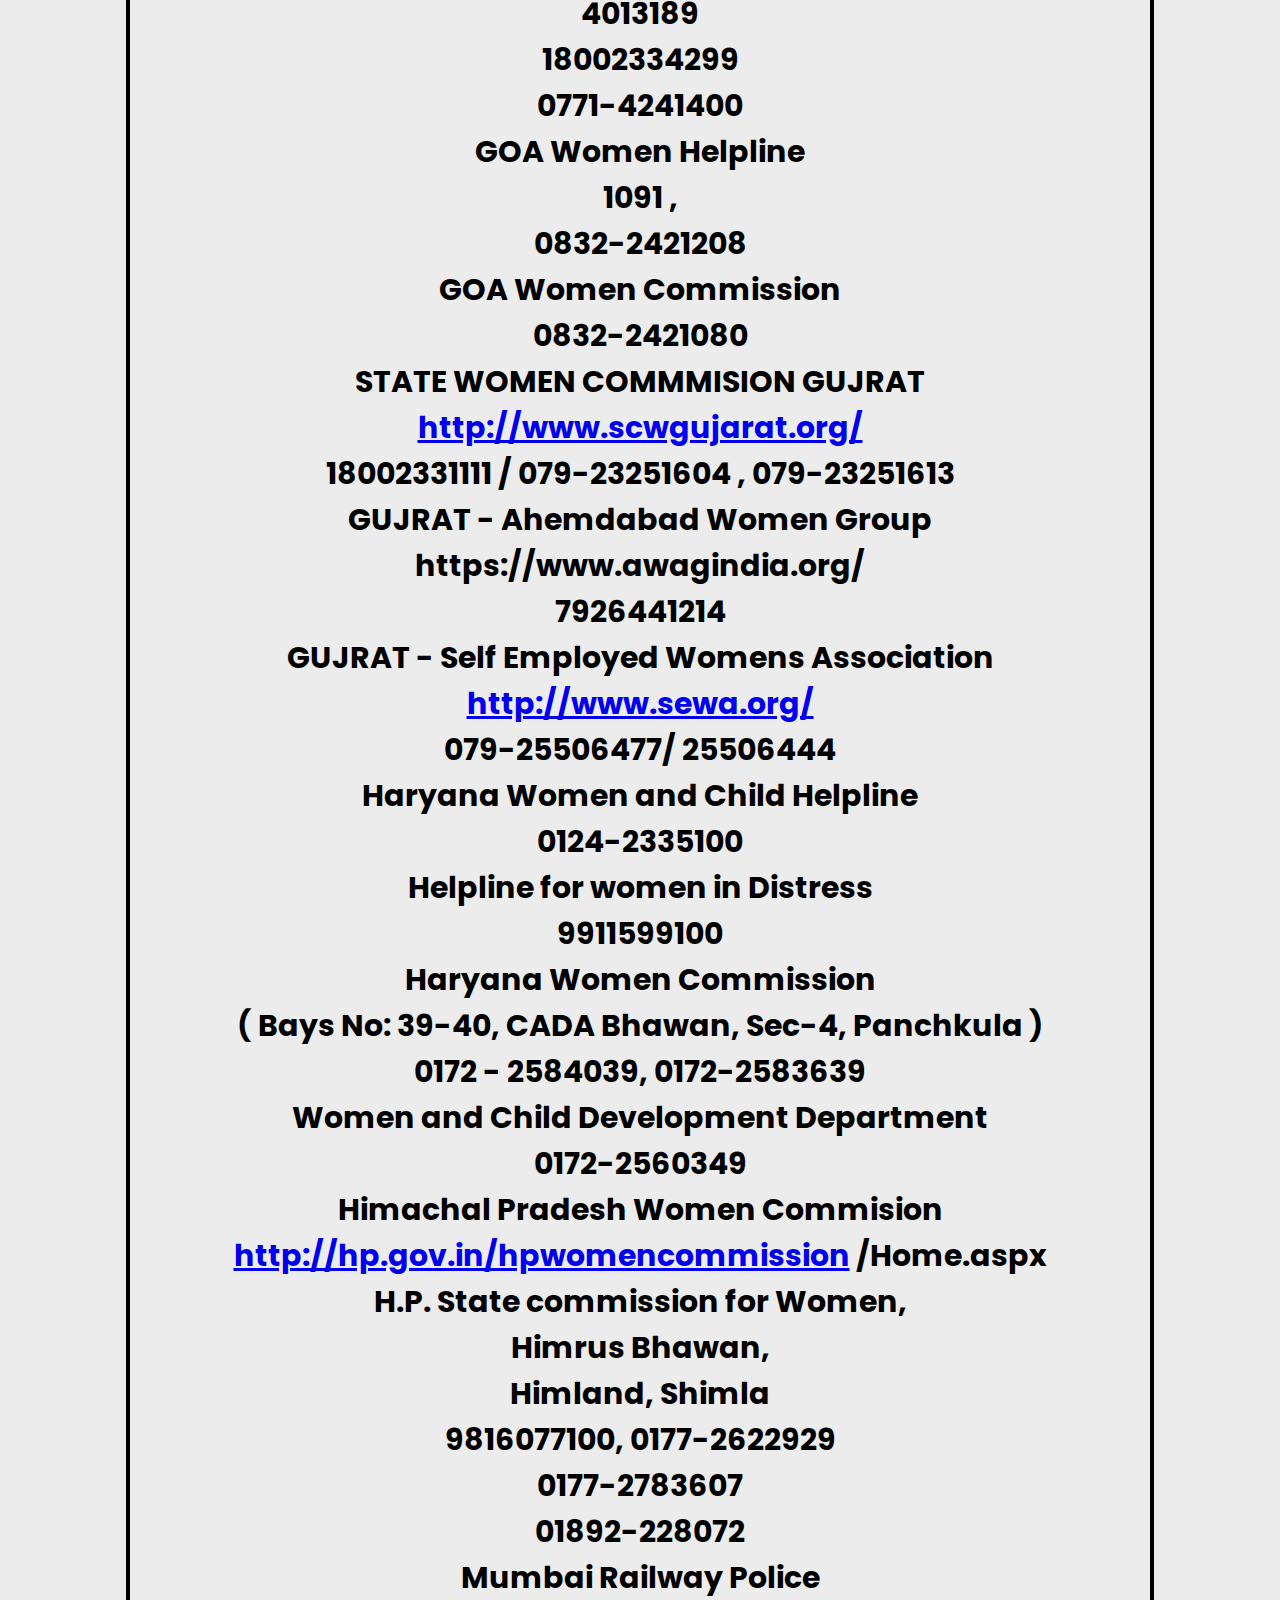
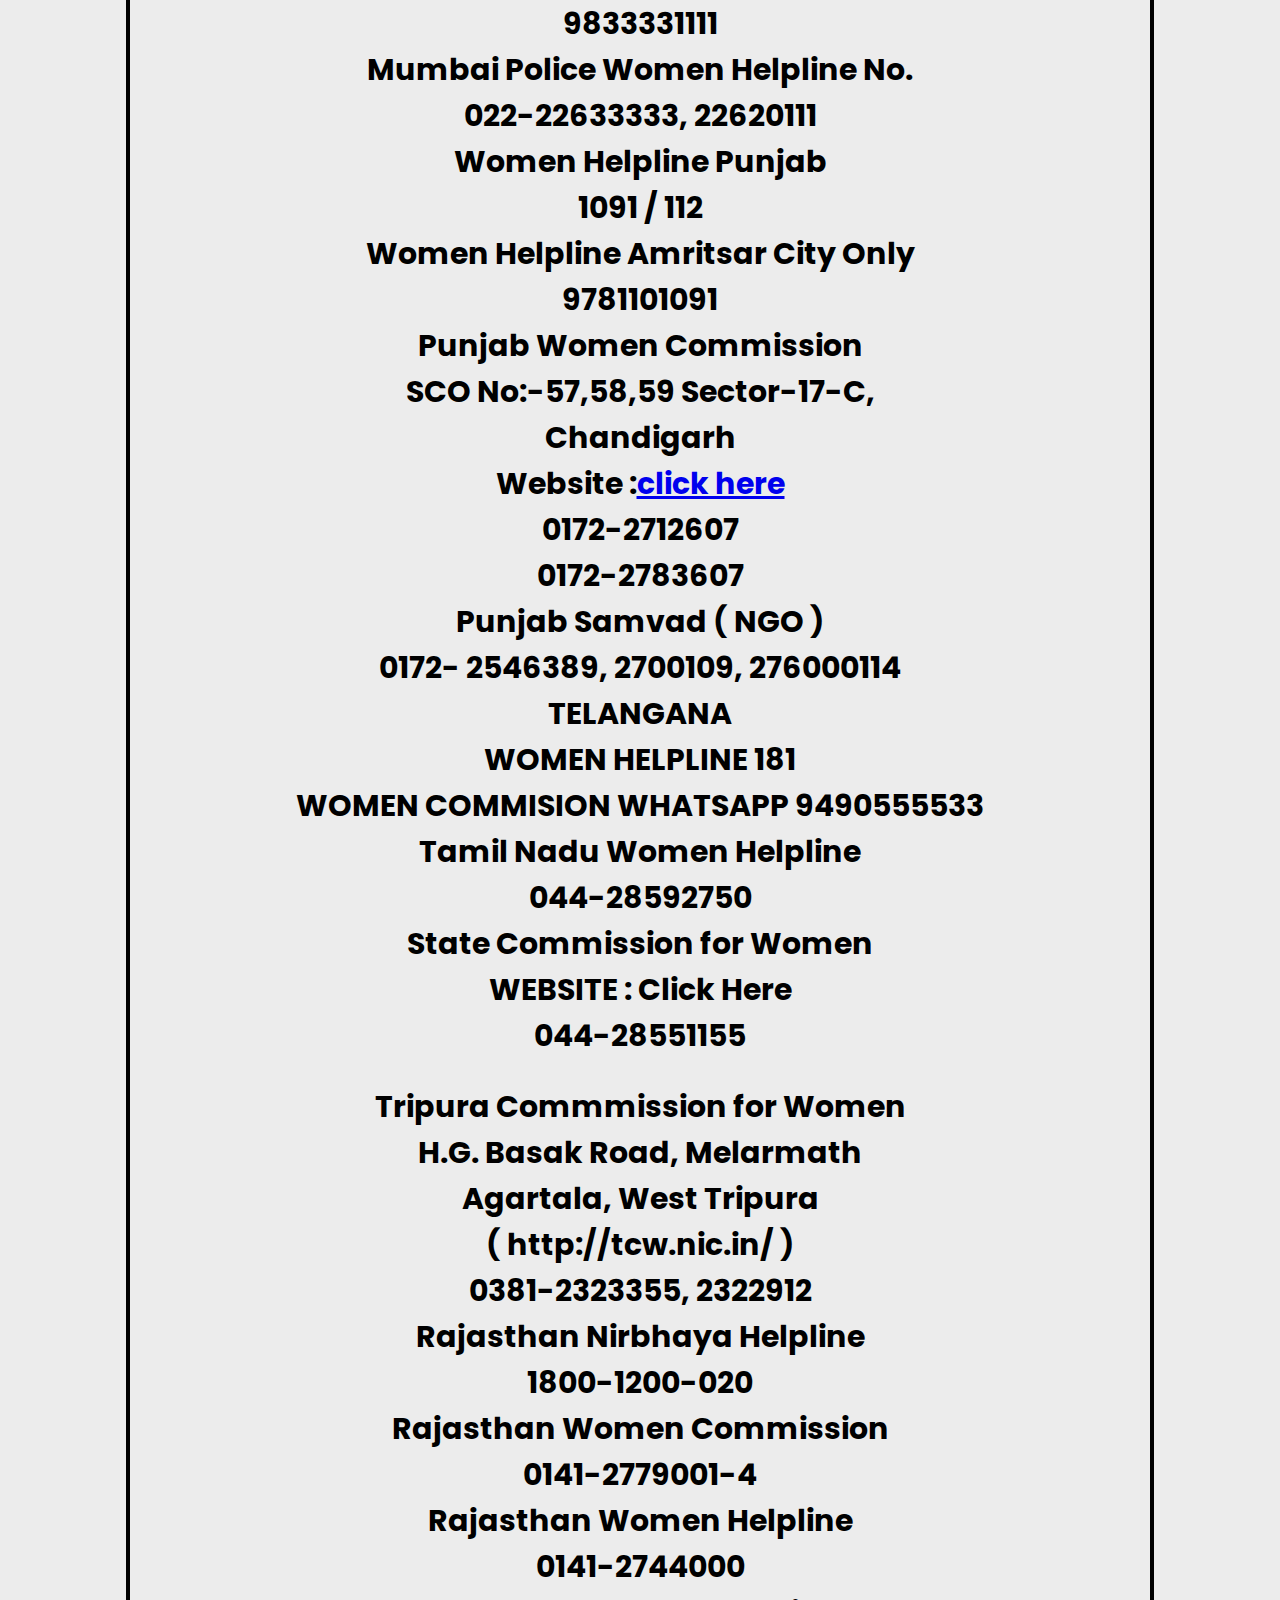
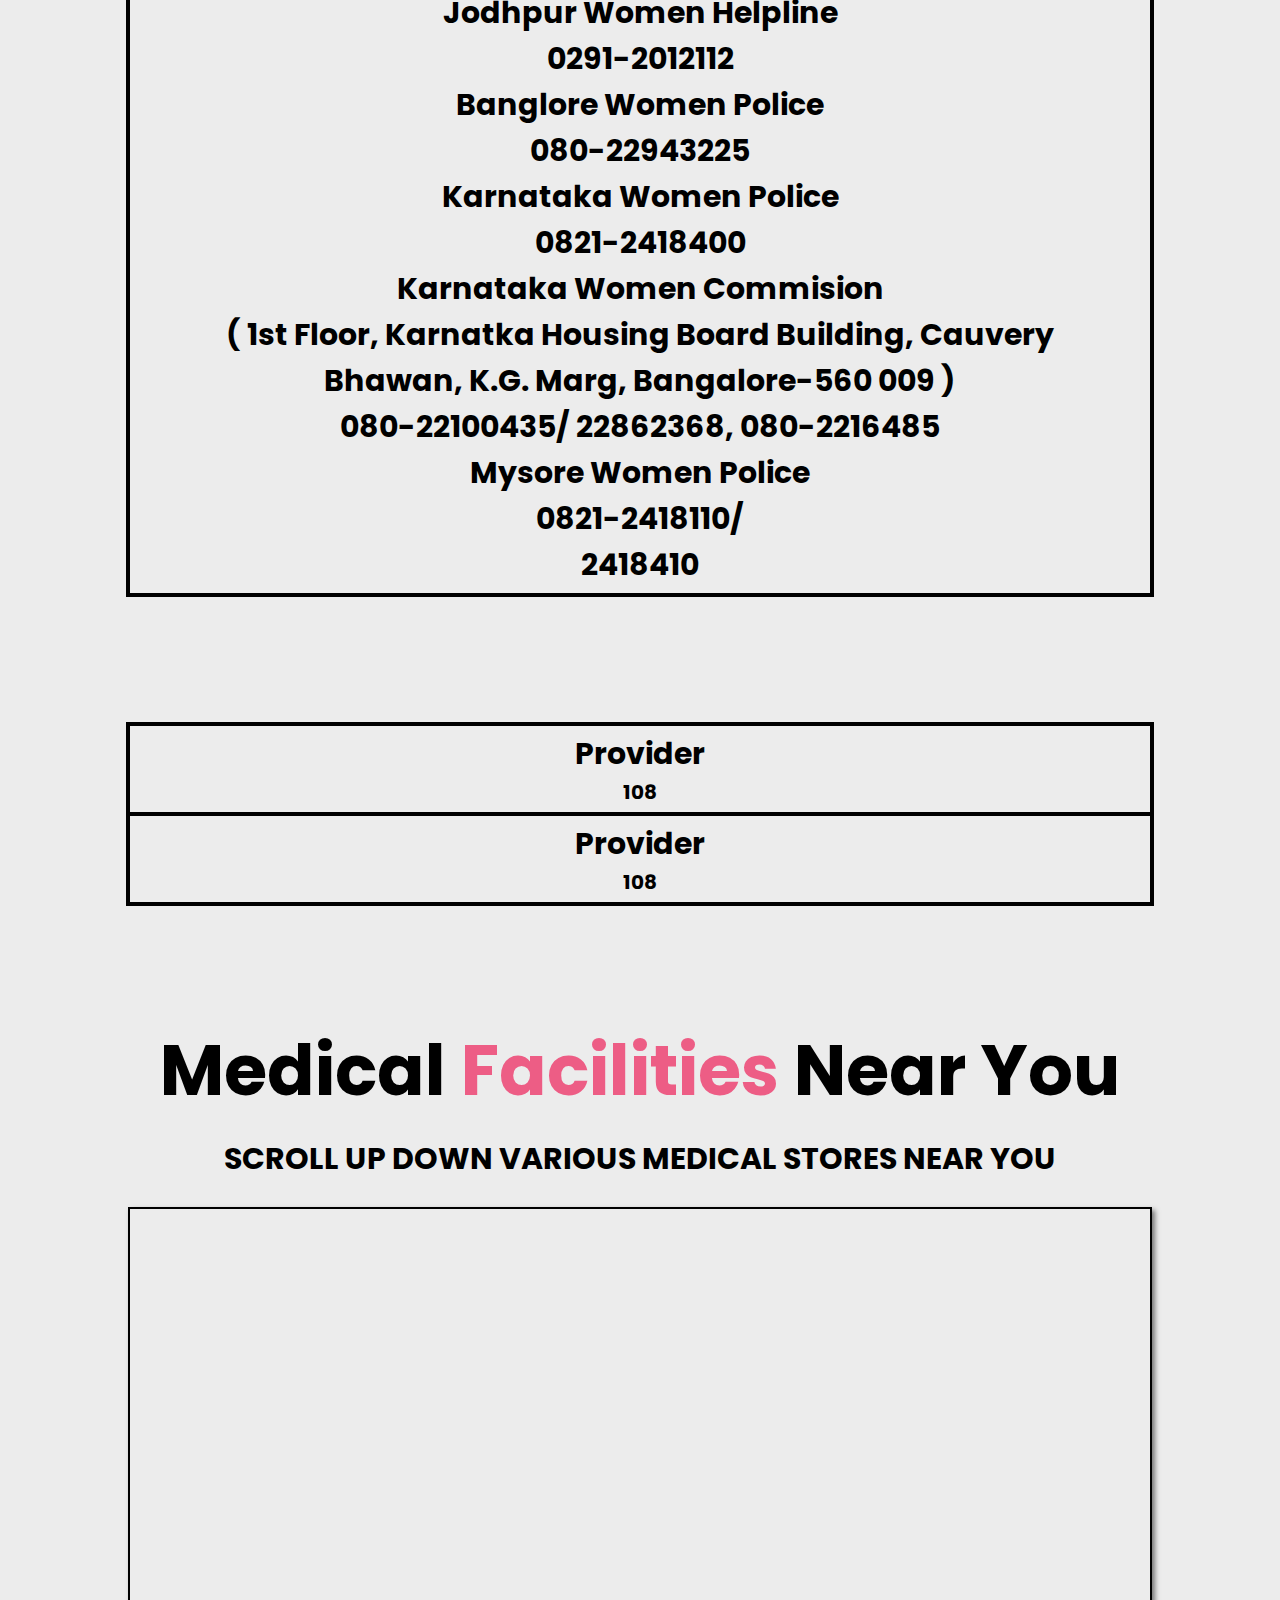
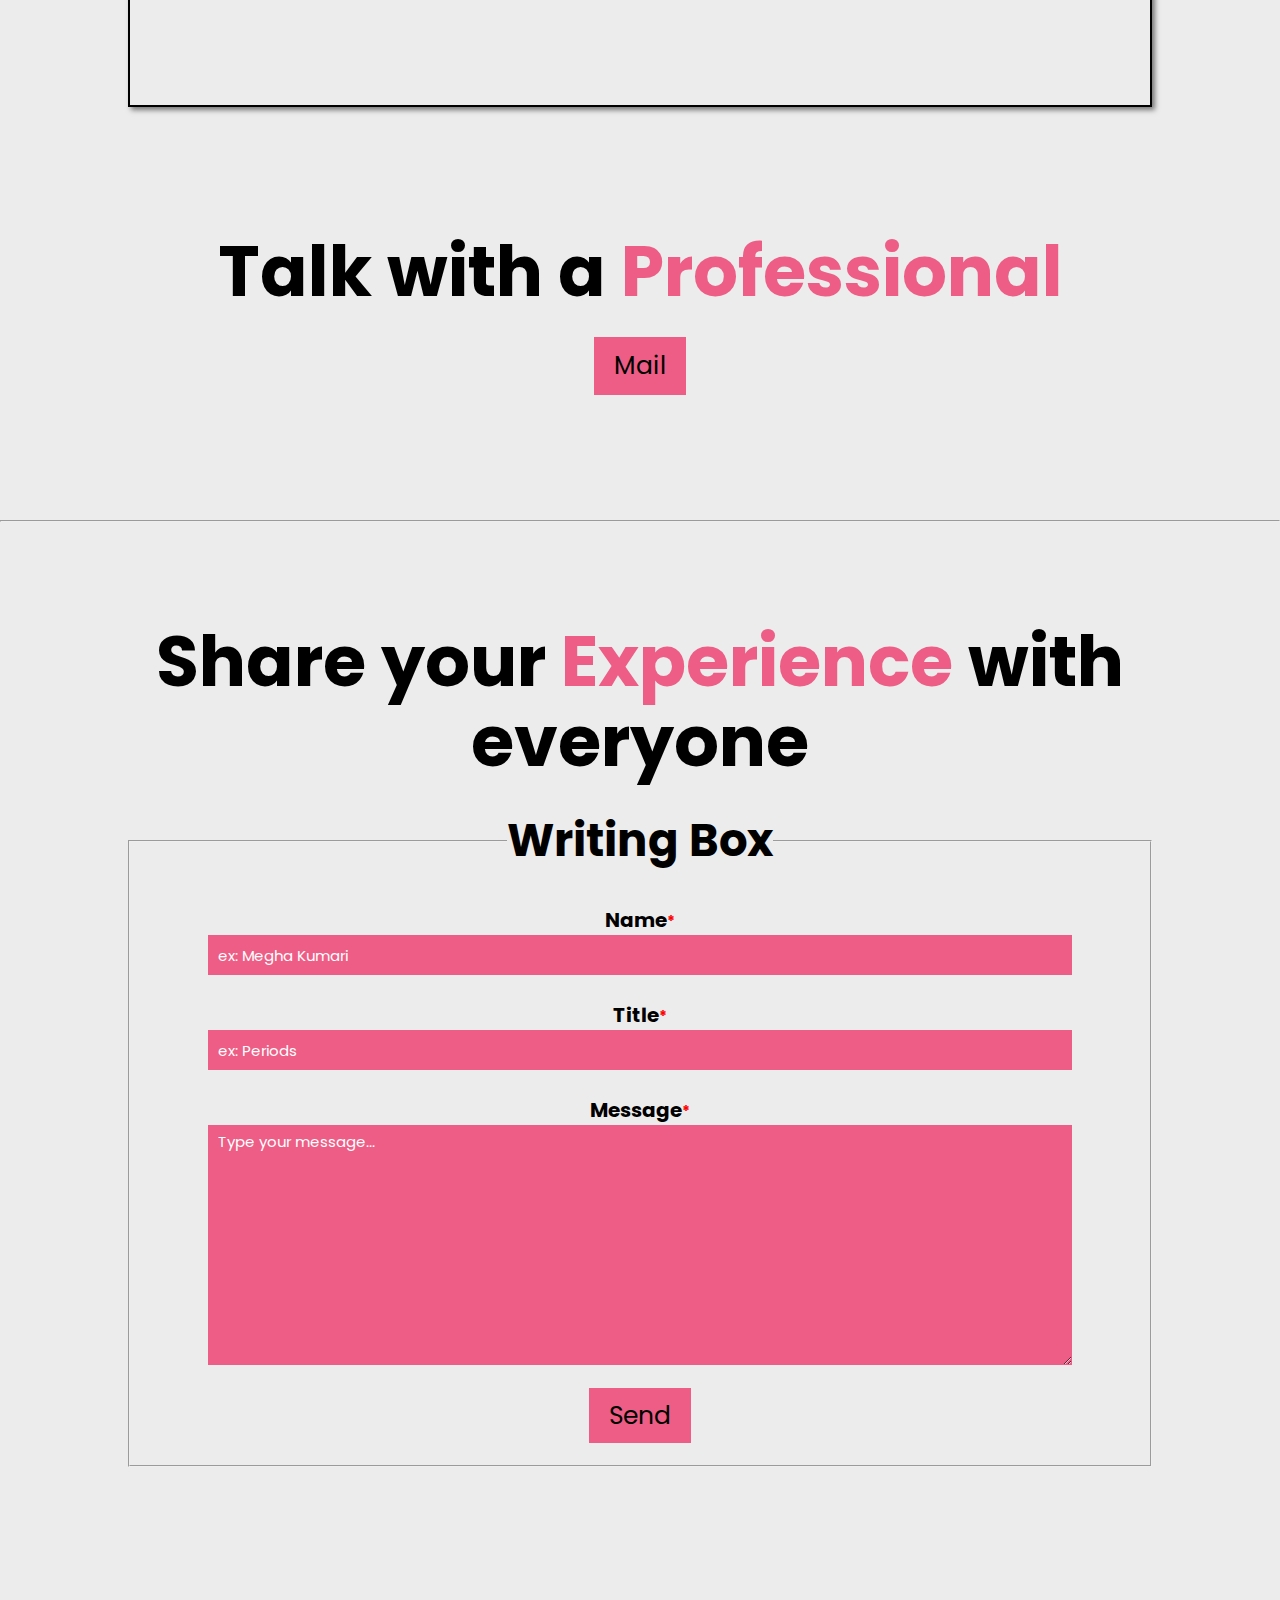
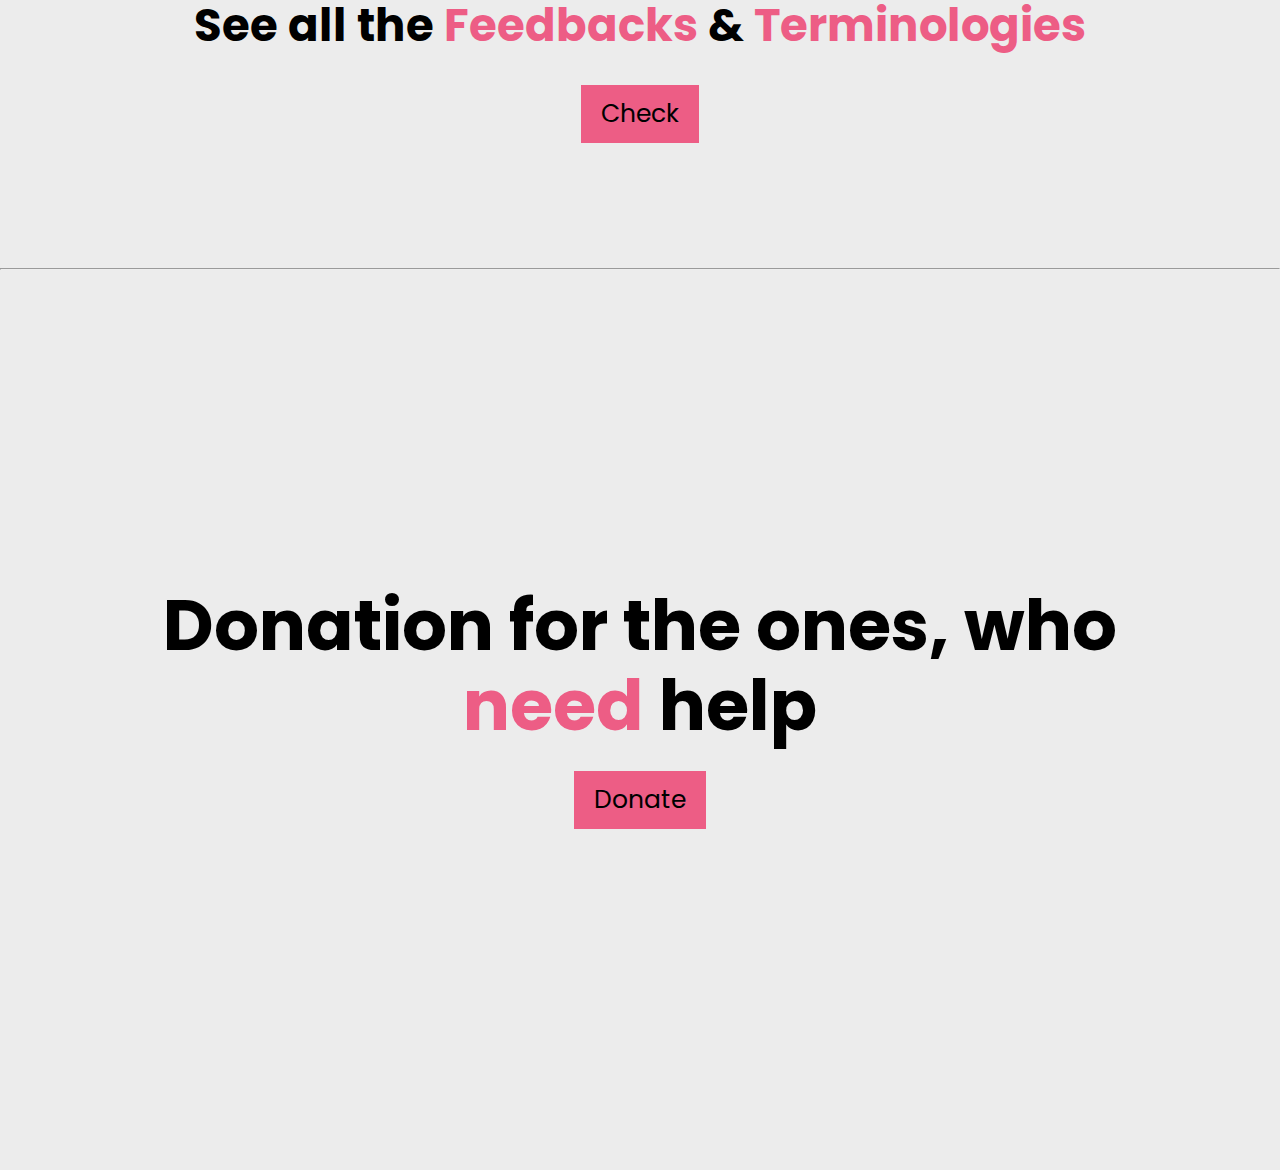
==== commit 757e06c0: "Add files via upload" ====
--- a/index.html
+++ b/index.html
@@ -23,6 +23,7 @@
             <li><a href="#main-data-pg" onclick="remove()">Info</a></li>
             <li><a href="#febk-pg" onclick="remove()">Feedback</a></li>
             <li><a href="#donate" onclick="remove()">Donate</a></li>
+            <li><a href="sign page web.html">SIGN IN </a></li>
         </ul>
         <div id="menu" class="menu open">
             <span></span>
@@ -32,39 +33,337 @@
     </nav>
     <!-- Main Page - pic + name + one line info -->
     <section id="main-pg" class="pg">
-        <h1 class="main-heading">Women HealthCare</h1>
-        <br>
-        <h4 class="main-abt">Lorem ipsum, dolor sit amet consectetur adipisicing elit. Ratione et eius, sunt laudantium
-            saepe dolorum consequuntur ipsum corrupti dolore velit possimus aspernatur, numquam quae modi sapiente alias
-            ab enim rerum!</h4>
+        <h1 class="main-heading">Women <span>Health</span> Care</h1>
+        <br>
+        <h4 class="main-abt">“Healthcare accessibility isn't a privilege to women <br />
+            - it is a basic need and should be a priority”</h4>
         <br>
         <a href="#abt-pg" class="abt-btn btn">More Info</a>
     </section>
     <hr>
     <!-- About Page - info in brief -->
     <section id="abt-pg" class="pg">
-        <h1 class="abt-heading">About Our <span>Company</span></h1>
-        <br>
+        <h1 class="abt-heading">About <span>Us</span></h1>
+        <br />
         <h2 class="abt-subheading">Who we are ?</h2>
-        <br>
-        <h4 class="abt-abt">Lorem ipsum dolor sit amet consectetur adipisicing elit. Quibusdam, possimus.</h4>
-        <br>
+        <h3>Our vision</h3>
+        <h4>All women and girls achieve the best possible health. </h4>
+        <br>
+        <h3>Our mission</h3>
+        <h4>Provide national leadership and coordination to improve the health of
+            women and girls through policy, education, and innovative programs.</h4>
+        <br />
+
+        <h3>Our goals</h3>
+        <h4>Inform and influence policies</h4>
+        <h4>Educate the public</h4>
+        <h4>Educate health professionals</h4>
+        <h4>Support innovative programs</h4>
+        <br />
         <h2 class="abt-subheading">What we do ?</h2>
         <br>
-        <h4 class="abt-abt">Lorem ipsum dolor sit amet consectetur adipisicing elit. Perferendis, incidunt?</h4>
+        <h4 class="abt-abt">achieves its mission through a wide range of programs and activities</h4>
         <br>
     </section>
     <hr>
     <!-- Schemes -->
-    <section id="govt-schms" class="pg"></section>
+    <section id="govt-schms" class="pg">
+        <h1 class="schm-heading">Know about various Government <span>Schemes</span></h1>
+        <br>
+        <a href="webschemes.html" target="_blank" class="scm-btn btn">Govt. Schemes</a>
+        <br>
+    </section>
     <hr>
     <!-- Important Informative Data - includes service numbers, google maps near me window, appoint a doctor. -->
     <section id="main-data-pg" class="pg">
         <h1 class="main-data-heading">Medical <span>Service</span> Numbers</h1>
         <br>
-        <h4 class="main-data-abt">Lorem ipsum, dolor sit amet consectetur adipisicing elit. Dignissimos quasi ullam
-            dolorem iure tenetur suscipit veritatis sequi delectus fugiat beatae vero molestias hic sit, commodi
-            corporis placeat reiciendis possimus itaque.</h4>
+        <h4 class="main-data-abt">WOMEN HELPLINE NUMBERS</h4>
+        <br>dial in need
+    </h4>
+    <br />
+    <div class="ser-nos">
+      <div class="ser-data">
+        <h4 class="ser">Select State</h4>
+        <h6 class="nom">
+          <select
+            name="category"
+            id="category"
+            onchange="display(this.value)"
+          >
+            <option value="">_--Select State--_</option>
+            <option value="Andhra Pradesh">Andhra Pragggdesh</option>
+            <option value="Assam">Assam</option>
+            <option value="Arunachal Pradesh">Arunachal Pradesh</option>
+            <option value="Bihar">Bihar</option>
+            <option value="Chandigarh">Chandigarh</option>
+            <option value="Chattisgarh">Chattisgarh</option>
+            <option value="Goa">Goa</option>
+            <option value="Gujarat">Gujarat</option>
+            <option value="Haryana">Haryana</option>
+            <option value="Himachal Pradesh">Himachal Pradesh</option>
+            <option value="Karnatka">Karnatka</option>
+            <option value="Maharashtra">Maharashtra</option>
+            <option value="Punjab">Punjab</option>
+            <option value="Rajasthan">Rajasthan</option>
+            <option value="Tamil Nadu">Tamil Nadu</option>
+            <option value="Telangana">Telangana</option>
+            <option value="Tripura">Tripura</option>
+
+          </select>
+        </h6>
+      </div>
+      <div class="ser-data">
+        <h4 class="ser"></h4>
+        <h4 class="nom" id="delhi">
+          Delhi Commison for women <br />
+          011-23379181, 23370597 <br />
+          Delhi Women Protection Cell<br />
+          011-24673366/<br />
+          4156/ 7699
+        </h4>
+        <h4 class="nom" id="andhraPradesh">
+          Andhra Pradesh - Hyderabad/Secundrabad <br />
+          Police station
+          <br />
+          040-27853508
+          <br />
+          Andhra Pradesh Women Protection cell
+          <br />
+          040-23320539
+          <br />
+          Andhra Pradesh Women Commission
+          <br />
+          0863-2329090
+          <br />
+          Hyderabad Women Police Station
+          <br />
+          040-27852400/4852
+        </h4>
+        <h4 class="nom" id="arunachalPradesh">
+          Arunachal Pradesh Women Commission
+          <br />
+          'C' Sector, Ita Nagar
+          <br />
+          0360-2214567,
+          <br />
+          0360-2290544
+        </h4>
+
+        <h4 class="nom" id="assam">
+          ASSAM WOMEN HELPLINE
+          <br />
+          181 , 9345215029,
+          <br />
+          0361-2521242
+        </h4>
+        <h4 class="nom" id="bihar">
+          Bihar Women Helpline
+          <br />
+          18003456247 / 0612-2320047 / 2214318
+          <br />
+          Bihar Women Commission
+          <br />
+          ( 1 South, Beily Road, Patna, Bihar )
+          <br />
+          0612- 2507800
+        </h4>
+
+        <h4 class="nom" id="chandigarh">
+          Chandigarh Women Police
+          <br />
+          0172-2741900
+          <br />
+          Chandigarh Women Commission N-A
+        </h4>
+        <h4 class="nom" id="chattisgarh">
+          Chattishgarh Women Commission<br />
+          ( Gaytri Bhawan, Raipur )<br />
+
+          Email
+          <a href="complaint@cgmahilaayog.com">complaint@cgmahilaayog.com</a>
+          <br />
+          0771-2429977,
+          <br />
+          4013189
+          <br />
+          18002334299
+          <br />
+          0771-4241400
+        </h4>
+        <h4 class="nom" id="goa">
+          GOA Women Helpline<br />
+          1091 ,<br />
+          0832-2421208 <br />
+          GOA Women Commission <br />
+          0832-2421080
+        </h4>
+        <h4 class="nom" id="gujarat">
+          STATE WOMEN COMMMISION GUJRAT
+          <a href=" http://www.scwgujarat.org/">
+            http://www.scwgujarat.org/ </a
+          ><br />
+          18002331111 / 079-23251604 , 079-23251613<br />GUJRAT - Ahemdabad
+          Women Group <br />
+          https://www.awagindia.org/ <br />
+          7926441214 <br />
+          GUJRAT - Self Employed Womens Association
+
+          <a href=" http://www.sewa.org/"> http://www.sewa.org/</a>
+          <br />
+          079-25506477/ 25506444
+        </h4>
+        <h4 class="nom" id="haryana">
+          Haryana Women and Child Helpline<br />
+          0124-2335100
+
+          <br />
+          Helpline for women in Distress
+
+          <br />
+          9911599100
+
+          <br />
+          Haryana Women Commission
+
+          <br />
+          ( Bays No: 39-40, CADA Bhawan, Sec-4, Panchkula )
+
+          <br />
+          0172 - 2584039, 0172-2583639
+
+          <br />
+          Women and Child Development Department
+
+          <br />
+          0172-2560349
+        </h4>
+        <h4 class="nom" id="himachalPradesh">
+          Himachal Pradesh Women Commision
+
+          <a href=" http://hp.gov.in/hpwomencommission">
+            http://hp.gov.in/hpwomencommission</a
+          >
+          /Home.aspx
+          <br />
+          H.P. State commission for Women,
+          <br />
+          Himrus Bhawan,
+          <br />
+          Himland, Shimla
+          <br />
+          9816077100, 0177-2622929
+          <br />
+          0177-2783607 <br />
+
+          01892-228072
+        </h4>
+        <h4 class="nom" id="mMaharashtra">
+          Mumbai Railway Police
+
+          <br />
+          9833331111
+
+          <br />
+          Mumbai Police Women Helpline No. <br />
+          022-22633333, 22620111
+        </h4>
+        <h4 class="nom" id="punjab">
+          Women Helpline Punjab
+          <br />
+          1091 / 112
+          <br />
+          Women Helpline Amritsar City Only
+          <br />
+          9781101091
+          <br />
+          Punjab Women Commission
+          <br />
+          SCO No:-57,58,59 Sector-17-C,
+          <br />
+          Chandigarh
+          <br />
+          Website :<a href="https://punjabwomencommission.punjab.gov.in/"
+            >click here</a
+          >
+          <br />
+          0172-2712607
+
+          <br />
+          0172-2783607<br />Punjab Samvad ( NGO )<br />
+
+          0172- 2546389, 2700109, 276000114
+        </h4>
+        <h4 class="nom" id="telangana">TELANGANA<br>
+          WOMEN HELPLINE 181 <br />
+          WOMEN COMMISION WHATSAPP 9490555533
+        </h4>
+        <h4 class="nom" id="tamilnadu">
+          Tamil Nadu Women Helpline<br />
+
+          044-28592750<br />
+
+          State Commission for Women<br />
+
+          WEBSITE : Click Here<br />
+
+          044-28551155
+        </h4>
+        <br />
+        <h4 class="nom" id="tripura">
+          Tripura Commmission for Women<br />
+
+          H.G. Basak Road, Melarmath <br />
+          Agartala, West Tripura <br />
+          ( http://tcw.nic.in/ ) <br />
+
+          0381-2323355, 2322912
+        </h4>
+        <h4 class="nom" id="rajasthan">
+          Rajasthan Nirbhaya Helpline<br />
+
+          1800-1200-020 <br />
+
+          Rajasthan Women Commission <br />
+
+          0141-2779001-4<br />
+
+          Rajasthan Women Helpline <br />
+
+          0141-2744000 <br />
+
+          Jodhpur Women Helpline <br />
+
+          0291-2012112
+        </h4>
+        <h4 class="nom" id="karnatka">
+          Banglore Women Police <br />
+
+          080-22943225 <br />
+
+          Karnataka Women Police <br />
+
+          0821-2418400 <br />
+
+          Karnataka Women Commision <br />
+
+          ( 1st Floor, Karnatka Housing Board Building, Cauvery Bhawan, K.G.
+          Marg, Bangalore-560 009 )
+          <br />
+          080-22100435/ 22862368, 080-2216485 <br />
+
+          Mysore Women Police <br />
+
+          0821-2418110/ <br />
+
+          2418410
+        </h4>
+      </div>
+        </div>
+        <br>
+        <br>
+        <br>
+        <br>
         <br>
         <div class="ser-nos">
             <div class="ser-data">
@@ -83,9 +382,7 @@
         <br>
         <h1 class="main-data-heading">Medical <span>Facilities</span> Near You</h1>
         <br>
-        <h4 class="main-data-abt">Lorem ipsum, dolor sit amet consectetur adipisicing elit. Dignissimos quasi ullam
-            dolorem iure tenetur suscipit veritatis sequi delectus fugiat beatae vero molestias hic sit, commodi
-            corporis placeat reiciendis possimus itaque.</h4>
+        <h4 class="main-data-abt">SCROLL UP DOWN VARIOUS MEDICAL STORES NEAR YOU</h4>
         <br>
         <iframe class="map-window"
             src="https://www.google.com/maps/embed?pb=!1m16!1m12!1m3!1d14009.83156250018!2d77.02190144850456!3d28.616035687574726!2m3!1f0!2f0!3f0!3m2!1i1024!2i768!4f13.1!2m1!1smedical%20facilities%20near%20me!5e0!3m2!1sen!2sin!4v1668271574700!5m2!1sen!2sin"
@@ -164,7 +461,9 @@
                     <a href="#"><img src="Paytm.svg" height="50" alt="Not Found"></a>
                 </div>
                 <br>
-                <div class="account-data"><h6>98xxxxxxx0@paytm</h6></div>
+                <div class="account-data">
+                    <h6>98xxxxxxx0@paytm</h6>
+                </div>
                 <br>
                 <a class="done-btn btn">Done</a>
                 <br>
@@ -198,7 +497,7 @@
                     }
                 }
             }
-            else{
+            else {
                 txtLang = 'en';
                 var selectField = document.querySelector("#google_translate_element select");
                 for (var i = 0; i < selectField.children.length; i++) {
@@ -212,13 +511,13 @@
             }
         }
         setInterval(() => {
-            if (document.querySelector(".skiptranslate") != null){
+            if (document.querySelector(".skiptranslate") != null) {
                 document.querySelector(".skiptranslate").style.display = "none";
             }
-            if (document.querySelector("#goog-gt-tt") != null){
+            if (document.querySelector("#goog-gt-tt") != null) {
                 document.querySelector("#goog-gt-tt").style.display = "none";
             }
-            }, 1000);
+        }, 1000);
     </script>
     <script type="text/javascript"
         src="//translate.google.com/translate_a/element.js?cb=googleTranslateElementInit"></script>
--- a/style.css
+++ b/style.css
@@ -126,16 +126,6 @@
     transform: rotateZ(-45deg);
 }
 /* Main page */
-#main-pg{
-    width: 100%;
-    min-height: 100vh;
-    padding: 100px;
-    display: flex;
-    flex-direction: column;
-    align-items: center;
-    justify-content: center;
-    text-align: center;
-}
 /* Headings */
 h1{
     font-size: 70px;
@@ -353,4 +343,7 @@
     h6{
         font-size: 20px;
     }
+    .pg{
+        padding: 100px 20px;
+    }
 }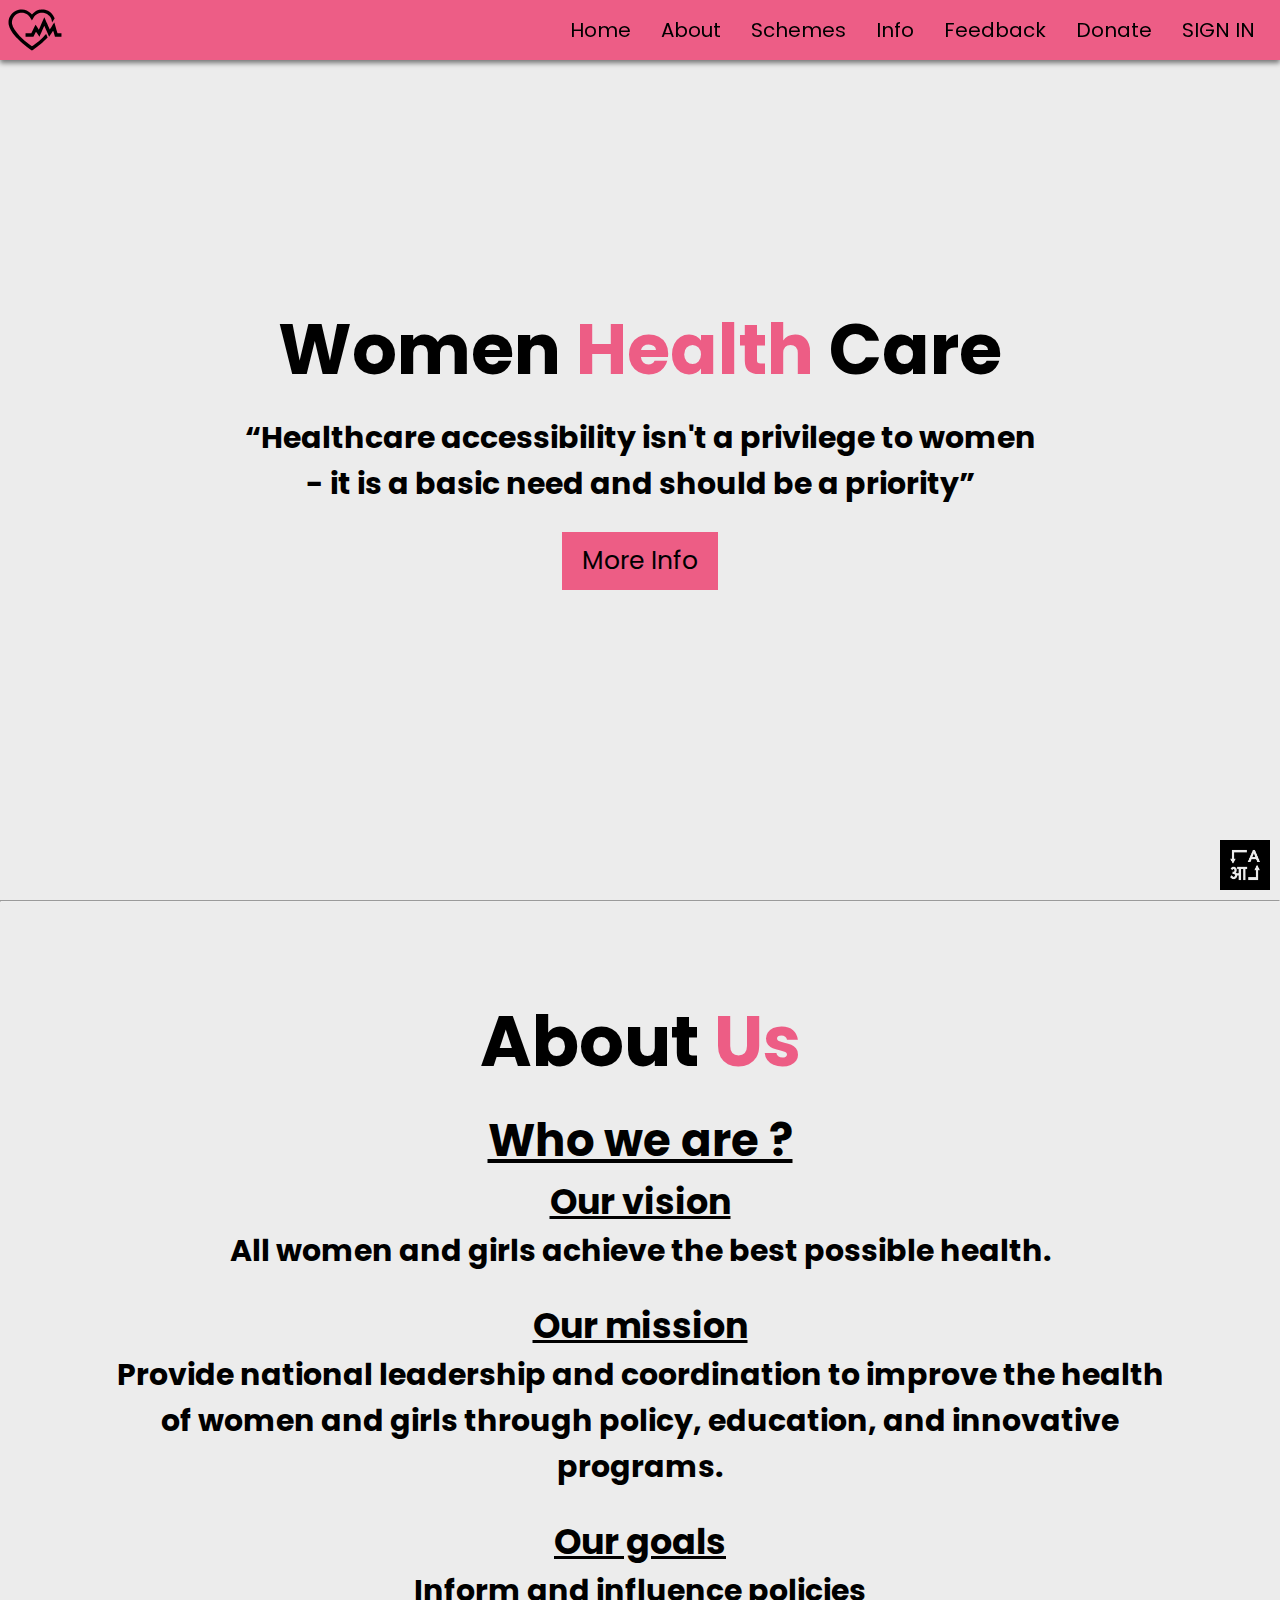
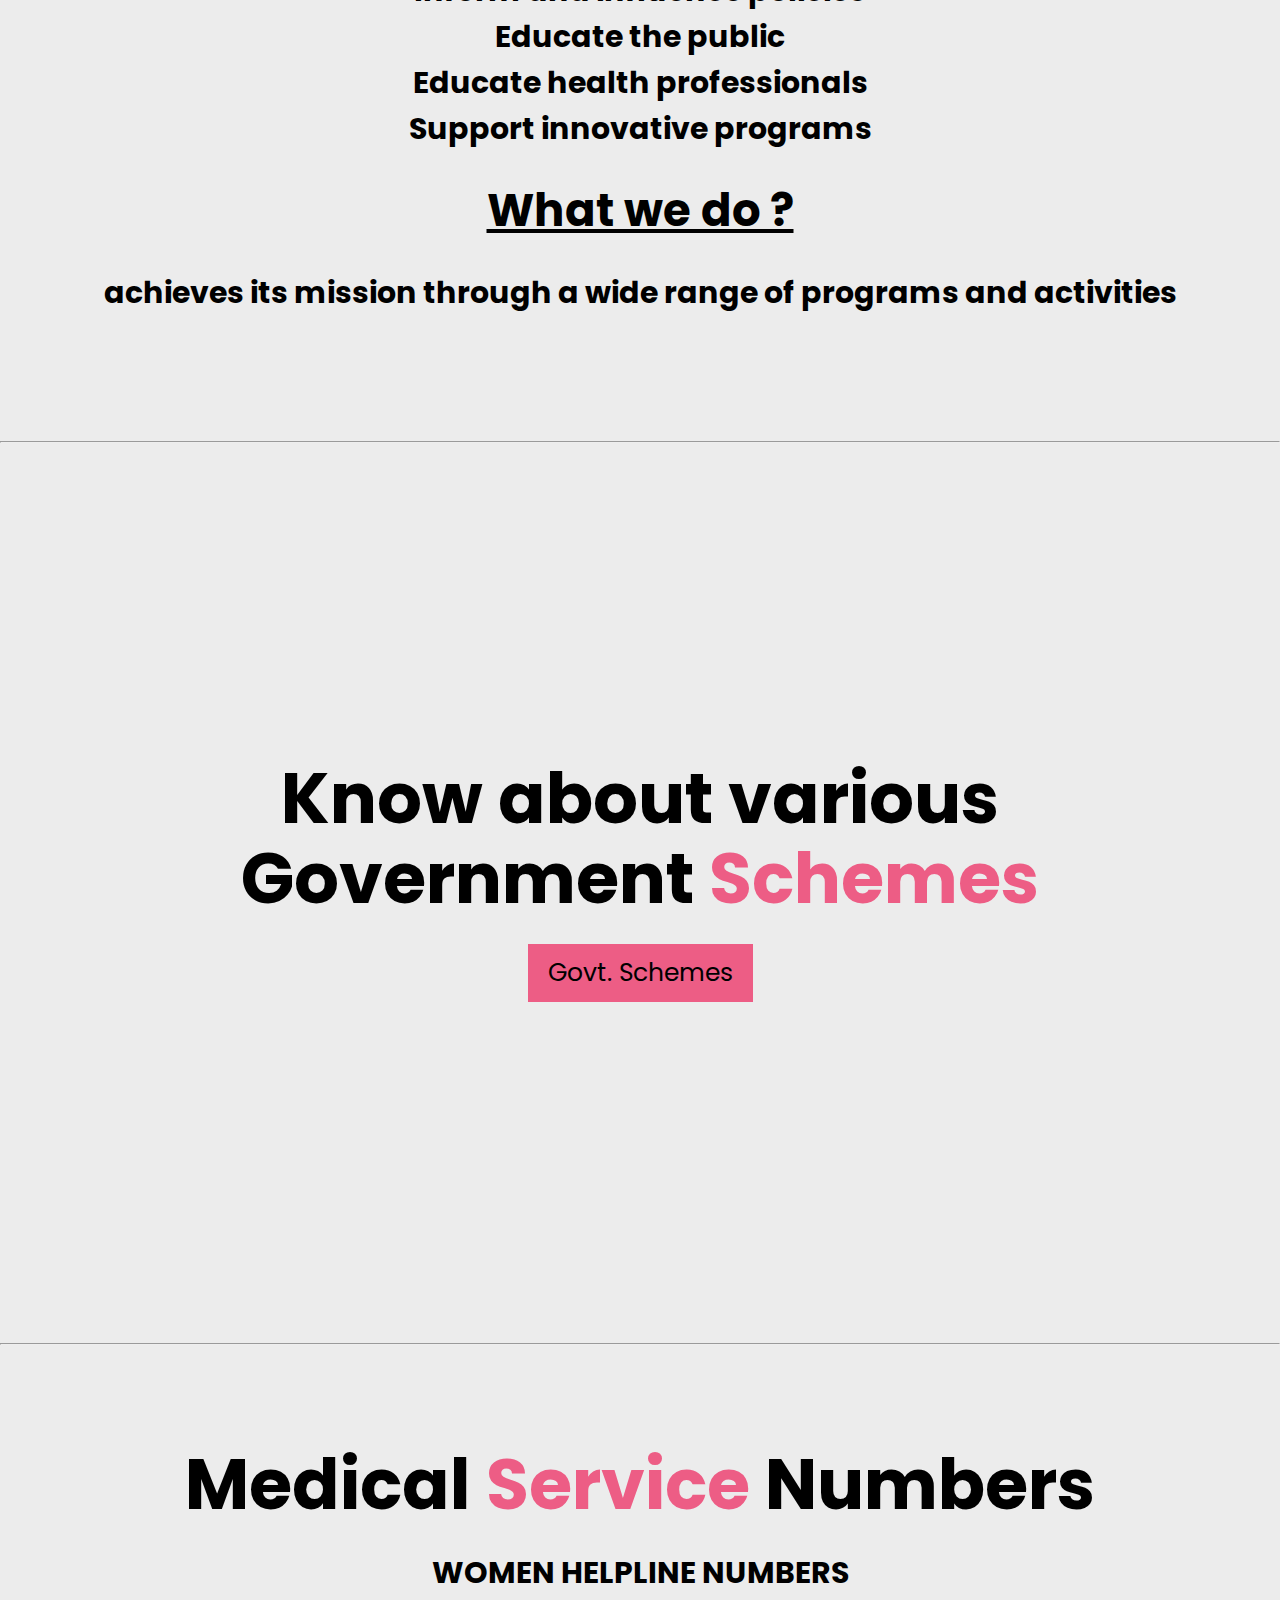
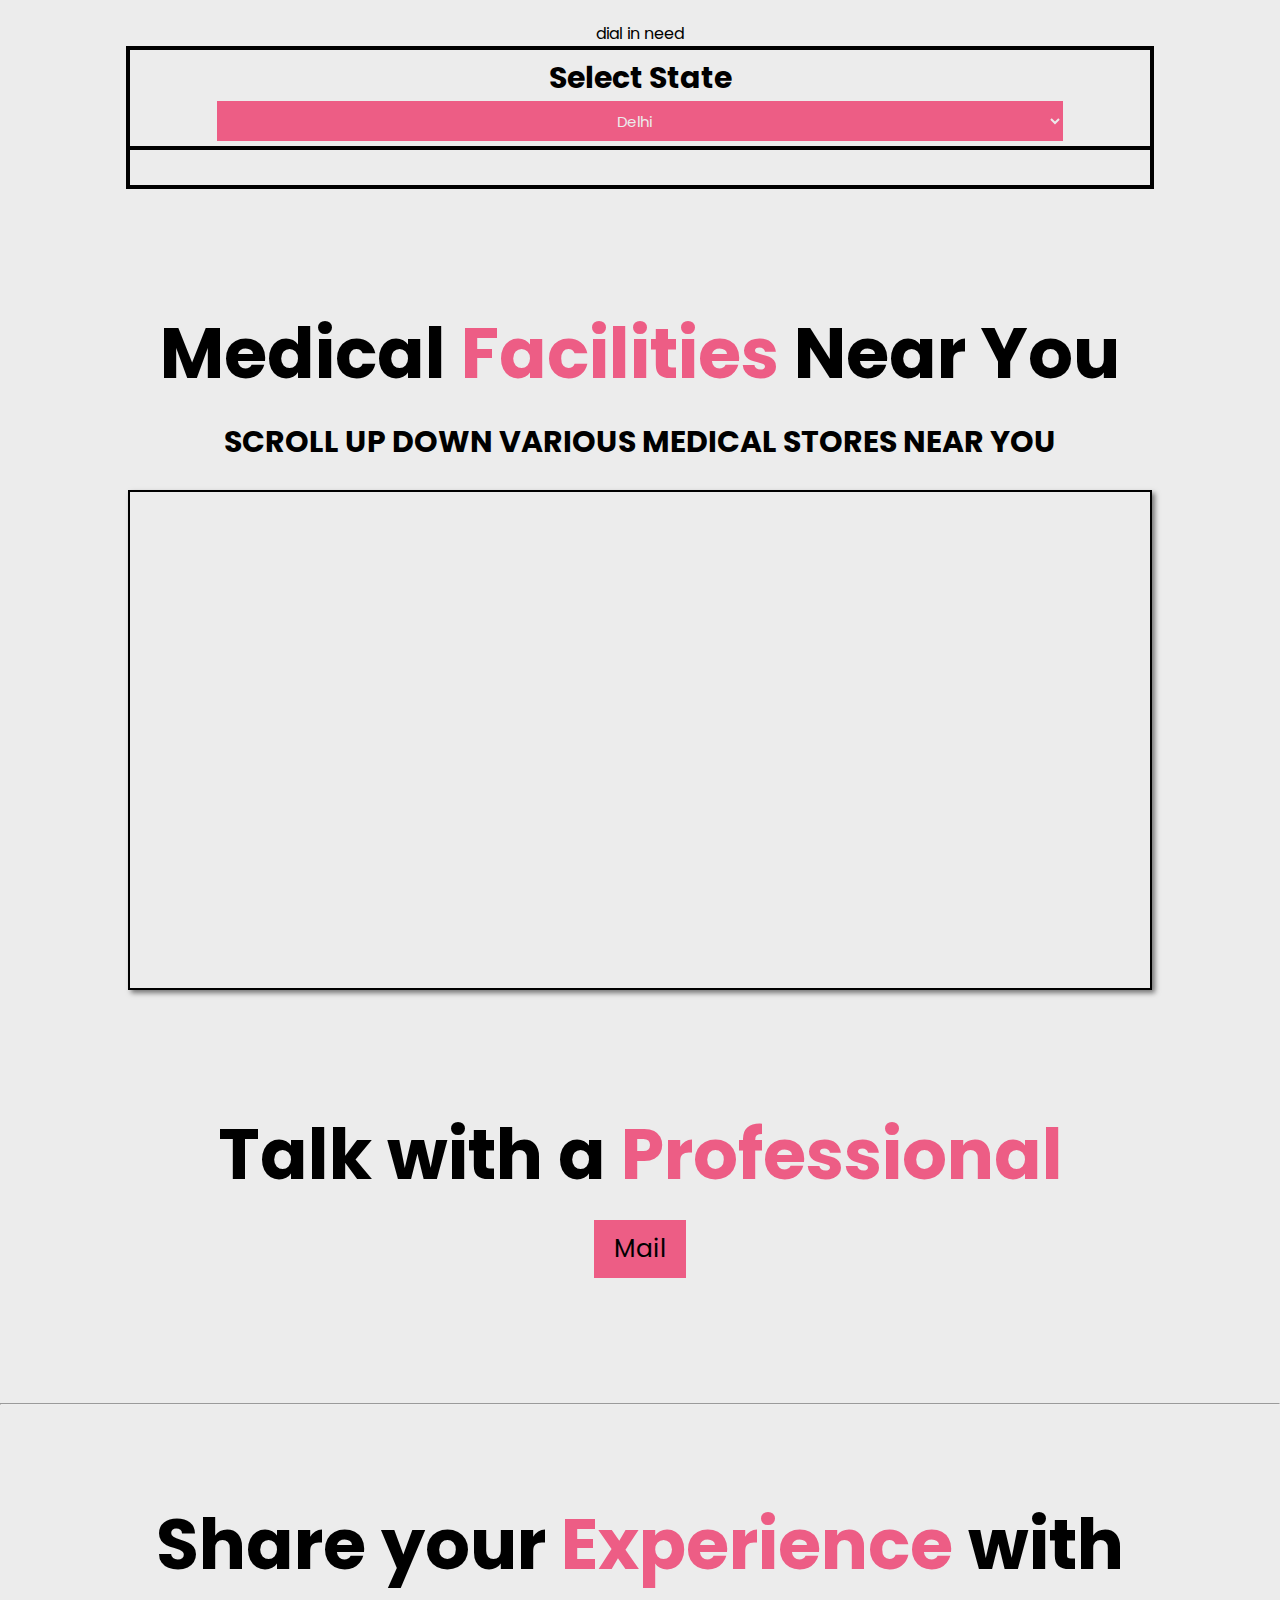
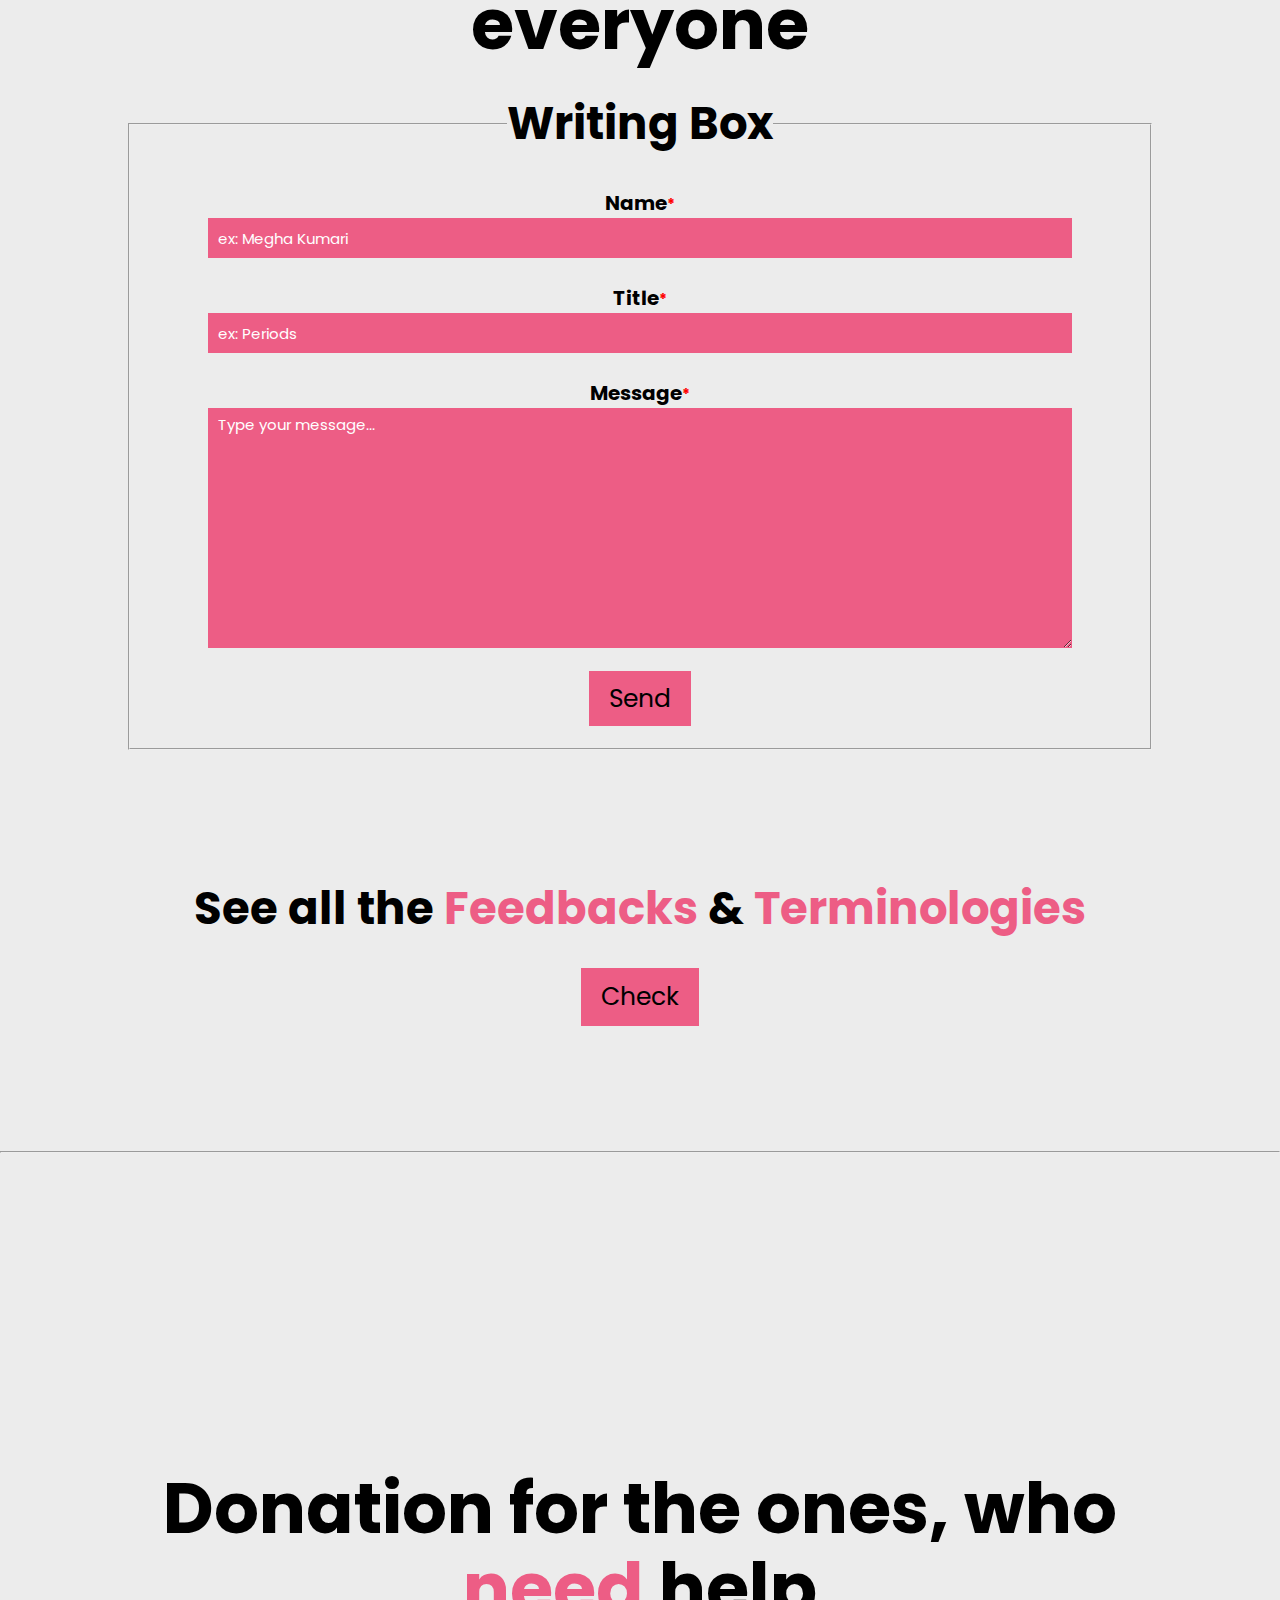
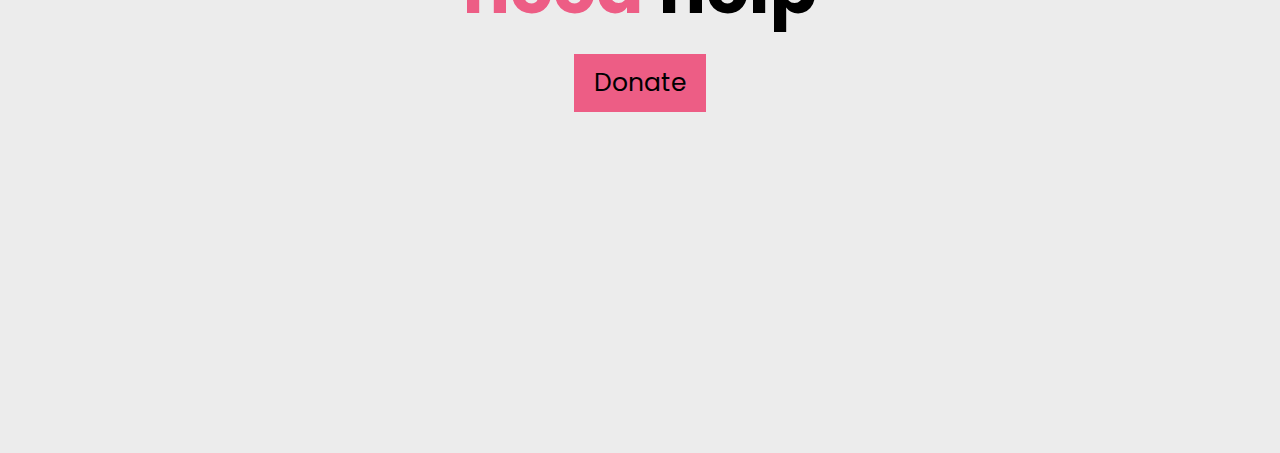
==== commit 58c5adc1: "Add files via upload" ====
--- a/index.html
+++ b/index.html
@@ -80,299 +80,276 @@
         <br>
         <h4 class="main-data-abt">WOMEN HELPLINE NUMBERS</h4>
         <br>dial in need
-    </h4>
-    <br />
-    <div class="ser-nos">
-      <div class="ser-data">
-        <h4 class="ser">Select State</h4>
-        <h6 class="nom">
-          <select
-            name="category"
-            id="category"
-            onchange="display(this.value)"
-          >
-            <option value="">_--Select State--_</option>
-            <option value="Andhra Pradesh">Andhra Pragggdesh</option>
-            <option value="Assam">Assam</option>
-            <option value="Arunachal Pradesh">Arunachal Pradesh</option>
-            <option value="Bihar">Bihar</option>
-            <option value="Chandigarh">Chandigarh</option>
-            <option value="Chattisgarh">Chattisgarh</option>
-            <option value="Goa">Goa</option>
-            <option value="Gujarat">Gujarat</option>
-            <option value="Haryana">Haryana</option>
-            <option value="Himachal Pradesh">Himachal Pradesh</option>
-            <option value="Karnatka">Karnatka</option>
-            <option value="Maharashtra">Maharashtra</option>
-            <option value="Punjab">Punjab</option>
-            <option value="Rajasthan">Rajasthan</option>
-            <option value="Tamil Nadu">Tamil Nadu</option>
-            <option value="Telangana">Telangana</option>
-            <option value="Tripura">Tripura</option>
-
-          </select>
-        </h6>
-      </div>
-      <div class="ser-data">
-        <h4 class="ser"></h4>
-        <h4 class="nom" id="delhi">
-          Delhi Commison for women <br />
-          011-23379181, 23370597 <br />
-          Delhi Women Protection Cell<br />
-          011-24673366/<br />
-          4156/ 7699
-        </h4>
-        <h4 class="nom" id="andhraPradesh">
-          Andhra Pradesh - Hyderabad/Secundrabad <br />
-          Police station
-          <br />
-          040-27853508
-          <br />
-          Andhra Pradesh Women Protection cell
-          <br />
-          040-23320539
-          <br />
-          Andhra Pradesh Women Commission
-          <br />
-          0863-2329090
-          <br />
-          Hyderabad Women Police Station
-          <br />
-          040-27852400/4852
-        </h4>
-        <h4 class="nom" id="arunachalPradesh">
-          Arunachal Pradesh Women Commission
-          <br />
-          'C' Sector, Ita Nagar
-          <br />
-          0360-2214567,
-          <br />
-          0360-2290544
-        </h4>
-
-        <h4 class="nom" id="assam">
-          ASSAM WOMEN HELPLINE
-          <br />
-          181 , 9345215029,
-          <br />
-          0361-2521242
-        </h4>
-        <h4 class="nom" id="bihar">
-          Bihar Women Helpline
-          <br />
-          18003456247 / 0612-2320047 / 2214318
-          <br />
-          Bihar Women Commission
-          <br />
-          ( 1 South, Beily Road, Patna, Bihar )
-          <br />
-          0612- 2507800
-        </h4>
-
-        <h4 class="nom" id="chandigarh">
-          Chandigarh Women Police
-          <br />
-          0172-2741900
-          <br />
-          Chandigarh Women Commission N-A
-        </h4>
-        <h4 class="nom" id="chattisgarh">
-          Chattishgarh Women Commission<br />
-          ( Gaytri Bhawan, Raipur )<br />
-
-          Email
-          <a href="complaint@cgmahilaayog.com">complaint@cgmahilaayog.com</a>
-          <br />
-          0771-2429977,
-          <br />
-          4013189
-          <br />
-          18002334299
-          <br />
-          0771-4241400
-        </h4>
-        <h4 class="nom" id="goa">
-          GOA Women Helpline<br />
-          1091 ,<br />
-          0832-2421208 <br />
-          GOA Women Commission <br />
-          0832-2421080
-        </h4>
-        <h4 class="nom" id="gujarat">
-          STATE WOMEN COMMMISION GUJRAT
-          <a href=" http://www.scwgujarat.org/">
-            http://www.scwgujarat.org/ </a
-          ><br />
-          18002331111 / 079-23251604 , 079-23251613<br />GUJRAT - Ahemdabad
-          Women Group <br />
-          https://www.awagindia.org/ <br />
-          7926441214 <br />
-          GUJRAT - Self Employed Womens Association
-
-          <a href=" http://www.sewa.org/"> http://www.sewa.org/</a>
-          <br />
-          079-25506477/ 25506444
-        </h4>
-        <h4 class="nom" id="haryana">
-          Haryana Women and Child Helpline<br />
-          0124-2335100
-
-          <br />
-          Helpline for women in Distress
-
-          <br />
-          9911599100
-
-          <br />
-          Haryana Women Commission
-
-          <br />
-          ( Bays No: 39-40, CADA Bhawan, Sec-4, Panchkula )
-
-          <br />
-          0172 - 2584039, 0172-2583639
-
-          <br />
-          Women and Child Development Department
-
-          <br />
-          0172-2560349
-        </h4>
-        <h4 class="nom" id="himachalPradesh">
-          Himachal Pradesh Women Commision
-
-          <a href=" http://hp.gov.in/hpwomencommission">
-            http://hp.gov.in/hpwomencommission</a
-          >
-          /Home.aspx
-          <br />
-          H.P. State commission for Women,
-          <br />
-          Himrus Bhawan,
-          <br />
-          Himland, Shimla
-          <br />
-          9816077100, 0177-2622929
-          <br />
-          0177-2783607 <br />
-
-          01892-228072
-        </h4>
-        <h4 class="nom" id="mMaharashtra">
-          Mumbai Railway Police
-
-          <br />
-          9833331111
-
-          <br />
-          Mumbai Police Women Helpline No. <br />
-          022-22633333, 22620111
-        </h4>
-        <h4 class="nom" id="punjab">
-          Women Helpline Punjab
-          <br />
-          1091 / 112
-          <br />
-          Women Helpline Amritsar City Only
-          <br />
-          9781101091
-          <br />
-          Punjab Women Commission
-          <br />
-          SCO No:-57,58,59 Sector-17-C,
-          <br />
-          Chandigarh
-          <br />
-          Website :<a href="https://punjabwomencommission.punjab.gov.in/"
-            >click here</a
-          >
-          <br />
-          0172-2712607
-
-          <br />
-          0172-2783607<br />Punjab Samvad ( NGO )<br />
-
-          0172- 2546389, 2700109, 276000114
-        </h4>
-        <h4 class="nom" id="telangana">TELANGANA<br>
-          WOMEN HELPLINE 181 <br />
-          WOMEN COMMISION WHATSAPP 9490555533
-        </h4>
-        <h4 class="nom" id="tamilnadu">
-          Tamil Nadu Women Helpline<br />
-
-          044-28592750<br />
-
-          State Commission for Women<br />
-
-          WEBSITE : Click Here<br />
-
-          044-28551155
         </h4>
         <br />
-        <h4 class="nom" id="tripura">
-          Tripura Commmission for Women<br />
-
-          H.G. Basak Road, Melarmath <br />
-          Agartala, West Tripura <br />
-          ( http://tcw.nic.in/ ) <br />
-
-          0381-2323355, 2322912
-        </h4>
-        <h4 class="nom" id="rajasthan">
-          Rajasthan Nirbhaya Helpline<br />
-
-          1800-1200-020 <br />
-
-          Rajasthan Women Commission <br />
-
-          0141-2779001-4<br />
-
-          Rajasthan Women Helpline <br />
-
-          0141-2744000 <br />
-
-          Jodhpur Women Helpline <br />
-
-          0291-2012112
-        </h4>
-        <h4 class="nom" id="karnatka">
-          Banglore Women Police <br />
-
-          080-22943225 <br />
-
-          Karnataka Women Police <br />
-
-          0821-2418400 <br />
-
-          Karnataka Women Commision <br />
-
-          ( 1st Floor, Karnatka Housing Board Building, Cauvery Bhawan, K.G.
-          Marg, Bangalore-560 009 )
-          <br />
-          080-22100435/ 22862368, 080-2216485 <br />
-
-          Mysore Women Police <br />
-
-          0821-2418110/ <br />
-
-          2418410
-        </h4>
-      </div>
-        </div>
-        <br>
-        <br>
-        <br>
-        <br>
-        <br>
         <div class="ser-nos">
             <div class="ser-data">
-                <h4 class="ser">Provider</h4>
-                <h6 class="nom">108</h6>
+                <h4 class="ser">Select State</h4>
+                <h6 class="nom1">
+                    <select name="category" id="category" onchange="display(this.value)">
+                        <option value="">_--Select State--_</option>
+                        <option value="andhra pradesh">Andhra Pragggdesh</option>
+                        <option value="assam">Assam</option>
+                        <option value="arunachal pradesh">Arunachal Pradesh</option>
+                        <option value="bihar">Bihar</option>
+                        <option value="chandigarh">Chandigarh</option>
+                        <option value="chattisgarh">Chattisgarh</option>
+                        <option value="goa">Goa</option>
+                        <option value="gujarat">Gujarat</option>
+                        <option value="haryana">Haryana</option>
+                        <option value="himachal pradesh">Himachal Pradesh</option>
+                        <option value="karnatka">Karnatka</option>
+                        <option value="maharashtra">Maharashtra</option>
+                        <option value="punjab">Punjab</option>
+                        <option value="rajasthan">Rajasthan</option>
+                        <option value="tamil nadu">Tamil Nadu</option>
+                        <option value="telangana">Telangana</option>
+                        <option value="tripura">Tripura</option>
+                        <option value="delhi" selected>Delhi</option>
+                    </select>
+                </h6>
             </div>
             <div class="ser-data">
-                <h4 class="ser">Provider</h4>
-                <h6 class="nom">108</h6>
+                <!-- <h4 class="ser"></h4> -->
+                <h4 class="nom" id="delhi">
+                    Delhi Commison for women <br />
+                    011-23379181, 23370597 <br />
+                    Delhi Women Protection Cell<br />
+                    011-24673366/<br />
+                    4156/ 7699
+                </h4>
+                <h4 class="nom" id="andhra pradesh">
+                    Andhra Pradesh - Hyderabad/Secundrabad <br />
+                    Police station
+                    <br />
+                    040-27853508
+                    <br />
+                    Andhra Pradesh Women Protection cell
+                    <br />
+                    040-23320539
+                    <br />
+                    Andhra Pradesh Women Commission
+                    <br />
+                    0863-2329090
+                    <br />
+                    Hyderabad Women Police Station
+                    <br />
+                    040-27852400/4852
+                </h4>
+                <h4 class="nom" id="arunachal pradesh">
+                    Arunachal Pradesh Women Commission
+                    <br />
+                    'C' Sector, Ita Nagar
+                    <br />
+                    0360-2214567,
+                    <br />
+                    0360-2290544
+                </h4>
+
+                <h4 class="nom" id="assam">
+                    ASSAM WOMEN HELPLINE
+                    <br />
+                    181 , 9345215029,
+                    <br />
+                    0361-2521242
+                </h4>
+                <h4 class="nom" id="bihar">
+                    Bihar Women Helpline
+                    <br />
+                    18003456247 / 0612-2320047 / 2214318
+                    <br />
+                    Bihar Women Commission
+                    <br />
+                    ( 1 South, Beily Road, Patna, Bihar )
+                    <br />
+                    0612- 2507800
+                </h4>
+
+                <h4 class="nom" id="chandigarh">
+                    Chandigarh Women Police
+                    <br />
+                    0172-2741900
+                    <br />
+                    Chandigarh Women Commission N-A
+                </h4>
+                <h4 class="nom" id="chattisgarh">
+                    Chattishgarh Women Commission<br />
+                    ( Gaytri Bhawan, Raipur )<br />
+
+                    Email
+                    <a href="complaint@cgmahilaayog.com">complaint@cgmahilaayog.com</a>
+                    <br />
+                    0771-2429977,
+                    <br />
+                    4013189
+                    <br />
+                    18002334299
+                    <br />
+                    0771-4241400
+                </h4>
+                <h4 class="nom" id="goa">
+                    GOA Women Helpline<br />
+                    1091 ,<br />
+                    0832-2421208 <br />
+                    GOA Women Commission <br />
+                    0832-2421080
+                </h4>
+                <h4 class="nom" id="gujarat">
+                    STATE WOMEN COMMMISION GUJRAT
+                    <a href=" http://www.scwgujarat.org/">
+                        http://www.scwgujarat.org/ </a><br />
+                    18002331111 / 079-23251604 , 079-23251613<br />GUJRAT - Ahemdabad
+                    Women Group <br />
+                    https://www.awagindia.org/ <br />
+                    7926441214 <br />
+                    GUJRAT - Self Employed Womens Association
+
+                    <a href=" http://www.sewa.org/"> http://www.sewa.org/</a>
+                    <br />
+                    079-25506477/ 25506444
+                </h4>
+                <h4 class="nom" id="haryana">
+                    Haryana Women and Child Helpline<br />
+                    0124-2335100
+
+                    <br />
+                    Helpline for women in Distress
+
+                    <br />
+                    9911599100
+
+                    <br />
+                    Haryana Women Commission
+
+                    <br />
+                    ( Bays No: 39-40, CADA Bhawan, Sec-4, Panchkula )
+
+                    <br />
+                    0172 - 2584039, 0172-2583639
+
+                    <br />
+                    Women and Child Development Department
+
+                    <br />
+                    0172-2560349
+                </h4>
+                <h4 class="nom" id="himachal pradesh">
+                    Himachal Pradesh Women Commision
+
+                    <a href=" http://hp.gov.in/hpwomencommission">
+                        http://hp.gov.in/hpwomencommission</a>
+                    /Home.aspx
+                    <br />
+                    H.P. State commission for Women,
+                    <br />
+                    Himrus Bhawan,
+                    <br />
+                    Himland, Shimla
+                    <br />
+                    9816077100, 0177-2622929
+                    <br />
+                    0177-2783607 <br />
+
+                    01892-228072
+                </h4>
+                <h4 class="nom" id="maharashtra">
+                    Mumbai Railway Police
+
+                    <br />
+                    9833331111
+
+                    <br />
+                    Mumbai Police Women Helpline No. <br />
+                    022-22633333, 22620111
+                </h4>
+                <h4 class="nom" id="punjab">
+                    Women Helpline Punjab
+                    <br />
+                    1091 / 112
+                    <br />
+                    Women Helpline Amritsar City Only
+                    <br />
+                    9781101091
+                    <br />
+                    Punjab Women Commission
+                    <br />
+                    SCO No:-57,58,59 Sector-17-C,
+                    <br />
+                    Chandigarh
+                    <br />
+                    Website :<a href="https://punjabwomencommission.punjab.gov.in/">click here</a>
+                    <br />
+                    0172-2712607
+
+                    <br />
+                    0172-2783607<br />Punjab Samvad ( NGO )<br />
+
+                    0172- 2546389, 2700109, 276000114
+                </h4>
+                <h4 class="nom" id="telangana">TELANGANA<br>
+                    WOMEN HELPLINE 181 <br />
+                    WOMEN COMMISION WHATSAPP 9490555533
+                </h4>
+                <h4 class="nom" id="tamilnadu">
+                    Tamil Nadu Women Helpline<br />
+
+                    044-28592750<br />
+
+                    State Commission for Women<br />
+
+                    WEBSITE : Click Here<br />
+
+                    044-28551155
+                </h4>
+                <br />
+                <h4 class="nom" id="tripura">
+                    Tripura Commmission for Women<br />
+
+                    H.G. Basak Road, Melarmath <br />
+                    Agartala, West Tripura <br />
+                    ( http://tcw.nic.in/ ) <br />
+
+                    0381-2323355, 2322912
+                </h4>
+                <h4 class="nom" id="rajasthan">
+                    Rajasthan Nirbhaya Helpline<br />
+
+                    1800-1200-020 <br />
+
+                    Rajasthan Women Commission <br />
+
+                    0141-2779001-4<br />
+
+                    Rajasthan Women Helpline <br />
+
+                    0141-2744000 <br />
+
+                    Jodhpur Women Helpline <br />
+
+                    0291-2012112
+                </h4>
+                <h4 class="nom" id="karnatka">
+                    Banglore Women Police <br />
+
+                    080-22943225 <br />
+
+                    Karnataka Women Police <br />
+
+                    0821-2418400 <br />
+
+                    Karnataka Women Commision <br />
+
+                    ( 1st Floor, Karnatka Housing Board Building, Cauvery Bhawan, K.G.
+                    Marg, Bangalore-560 009 )
+                    <br />
+                    080-22100435/ 22862368, 080-2216485 <br />
+
+                    Mysore Women Police <br />
+
+                    0821-2418110/ <br />
+
+                    2418410
+                </h4>
             </div>
         </div>
         <br>
--- a/style.css
+++ b/style.css
@@ -125,7 +125,6 @@
 .close span:nth-child(3) {
     transform: rotateZ(-45deg);
 }
-/* Main page */
 /* Headings */
 h1{
     font-size: 70px;
@@ -134,6 +133,10 @@
 }
 h2{
     font-size: 45px;
+}
+h3{
+    font-size: 35px;
+    text-decoration: underline;
 }
 h4{
     font-size: 30px;
@@ -164,6 +167,12 @@
 .btn:hover{
     transform: translateY(-3px);
     box-shadow: 3px 3px 5px rgba(0, 0, 0, 0.5);
+}
+.main-heading{
+    color: black;
+}
+.main-heading span{
+    color: #ED5D85;
 }
 /* About Page */
 .abt-heading{
@@ -292,6 +301,101 @@
     font-size: 15px;
     height: 40px;
 }
+.schm-heading{
+    color: black;
+}
+.schm-heading span{
+    color: #ED5D85;
+}
+
+#delhi{
+    display: none;
+}
+#andhraPradesh{
+    display: none;
+}
+
+#arunachalPradesh{
+     display:none;
+}
+
+#assam{
+    display: none;
+
+}
+#bihar{
+    display: none
+    ;
+}
+#chandigarh{
+    display: none;
+}
+#chattisgarh{
+    display: none
+    ;
+}
+#goa{
+    display: none;
+}
+#gujarat{
+    display: none;
+}
+#mMaharashtra{
+    display: none
+    ;
+}
+#haryana{
+    display: none
+    ;
+}
+
+#himachalPradesh{
+    display: none
+    ;
+}
+#telangana{
+    display:none;
+}
+#punjab{
+    display: none;
+}
+#rajasthan{
+    display: none;
+}
+#karnatka{
+    display: none;
+}
+#tamilnadu{
+    display: none;
+}
+#tripura{
+    display: none;
+}
+.nom{
+    transition: 1.9s;
+}
+.schm-heading{
+    color: black;
+}
+.schm-heading span{
+    color: #ED5D85;
+}
+
+.nom{
+    display: none;
+}
+.nom1 select{
+    padding: 5px 10px;
+    width: 90%;
+    outline: none;
+    border: none;
+    text-align: center;
+    background: #ED5D85;
+    cursor: pointer;
+    color: #ECECEC;
+    font-size: 15px;
+    height: 40px;
+}
 
 /* Media queries */
 @media screen and (max-width: 800px) {
@@ -335,6 +439,9 @@
         font-size: 50px;
     }
     h2{
+        font-size: 35px;
+    }
+    h3{
         font-size: 30px;
     }
     h4{
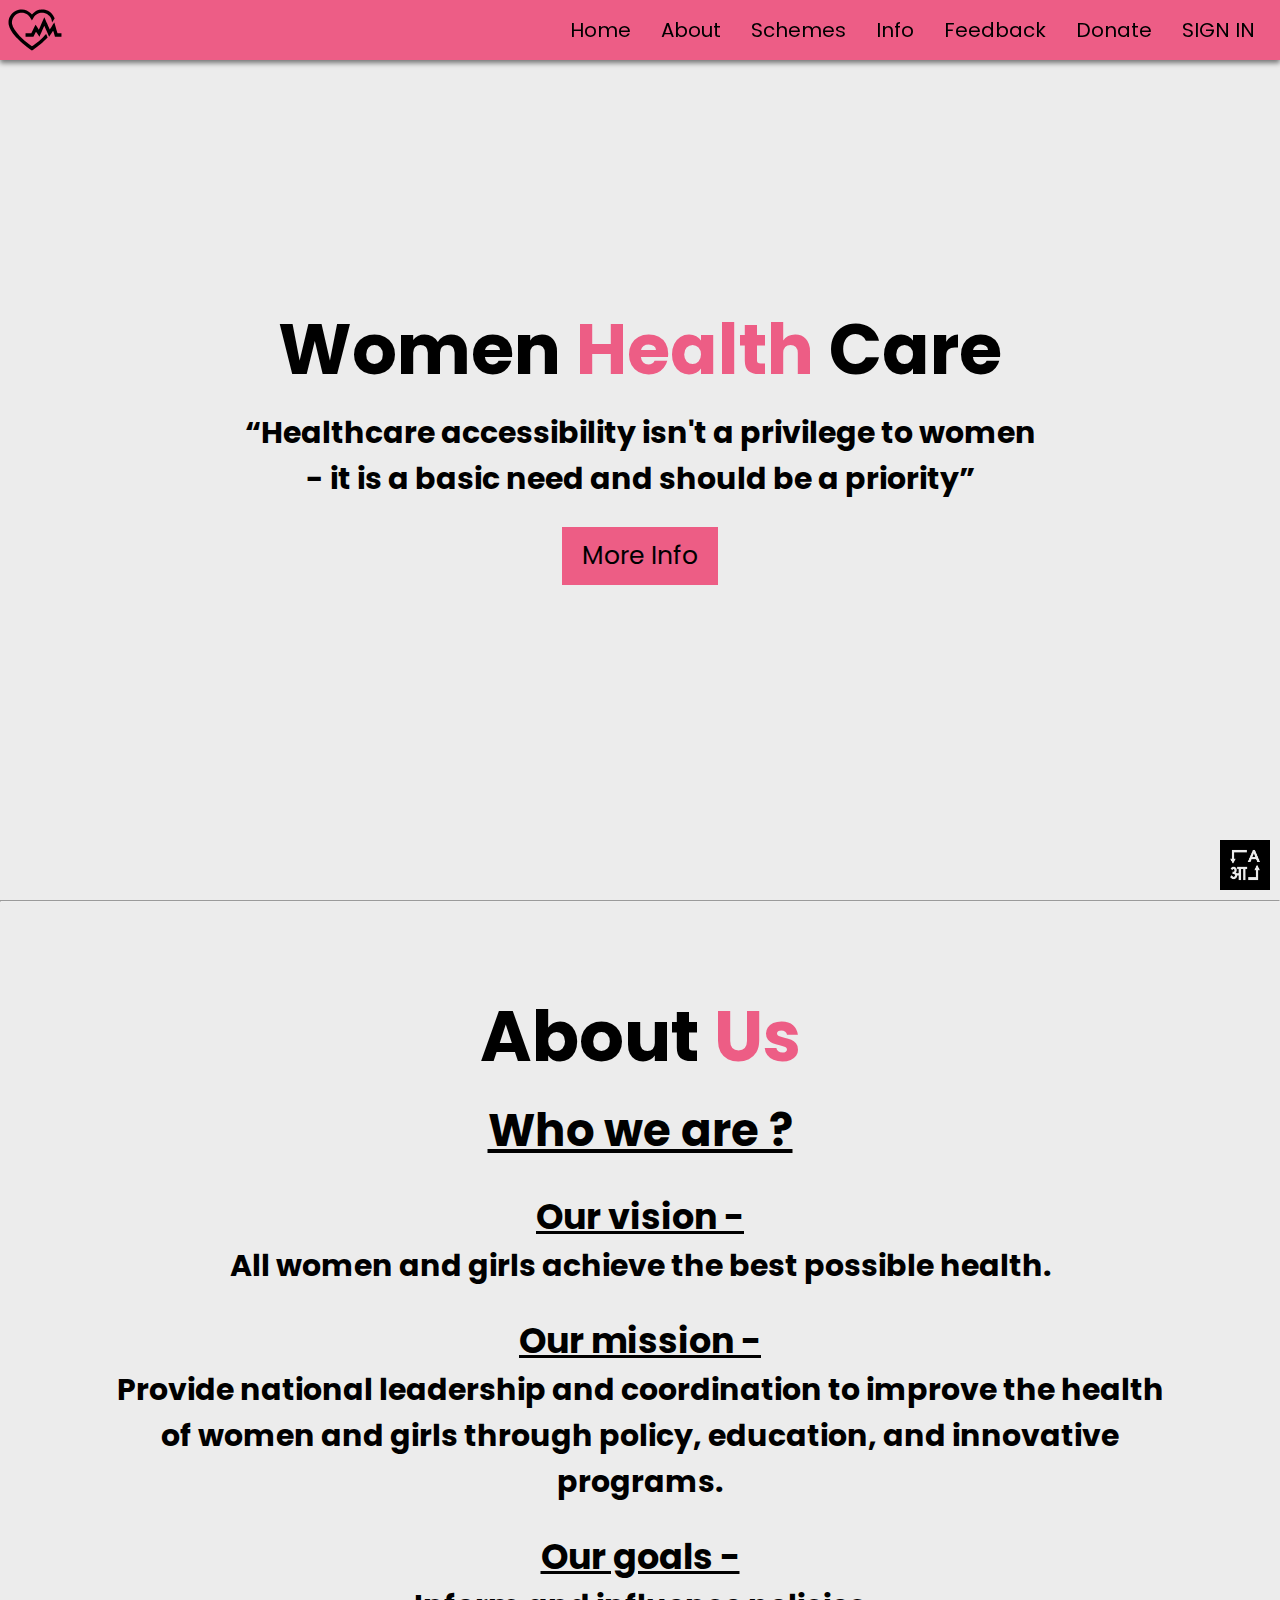
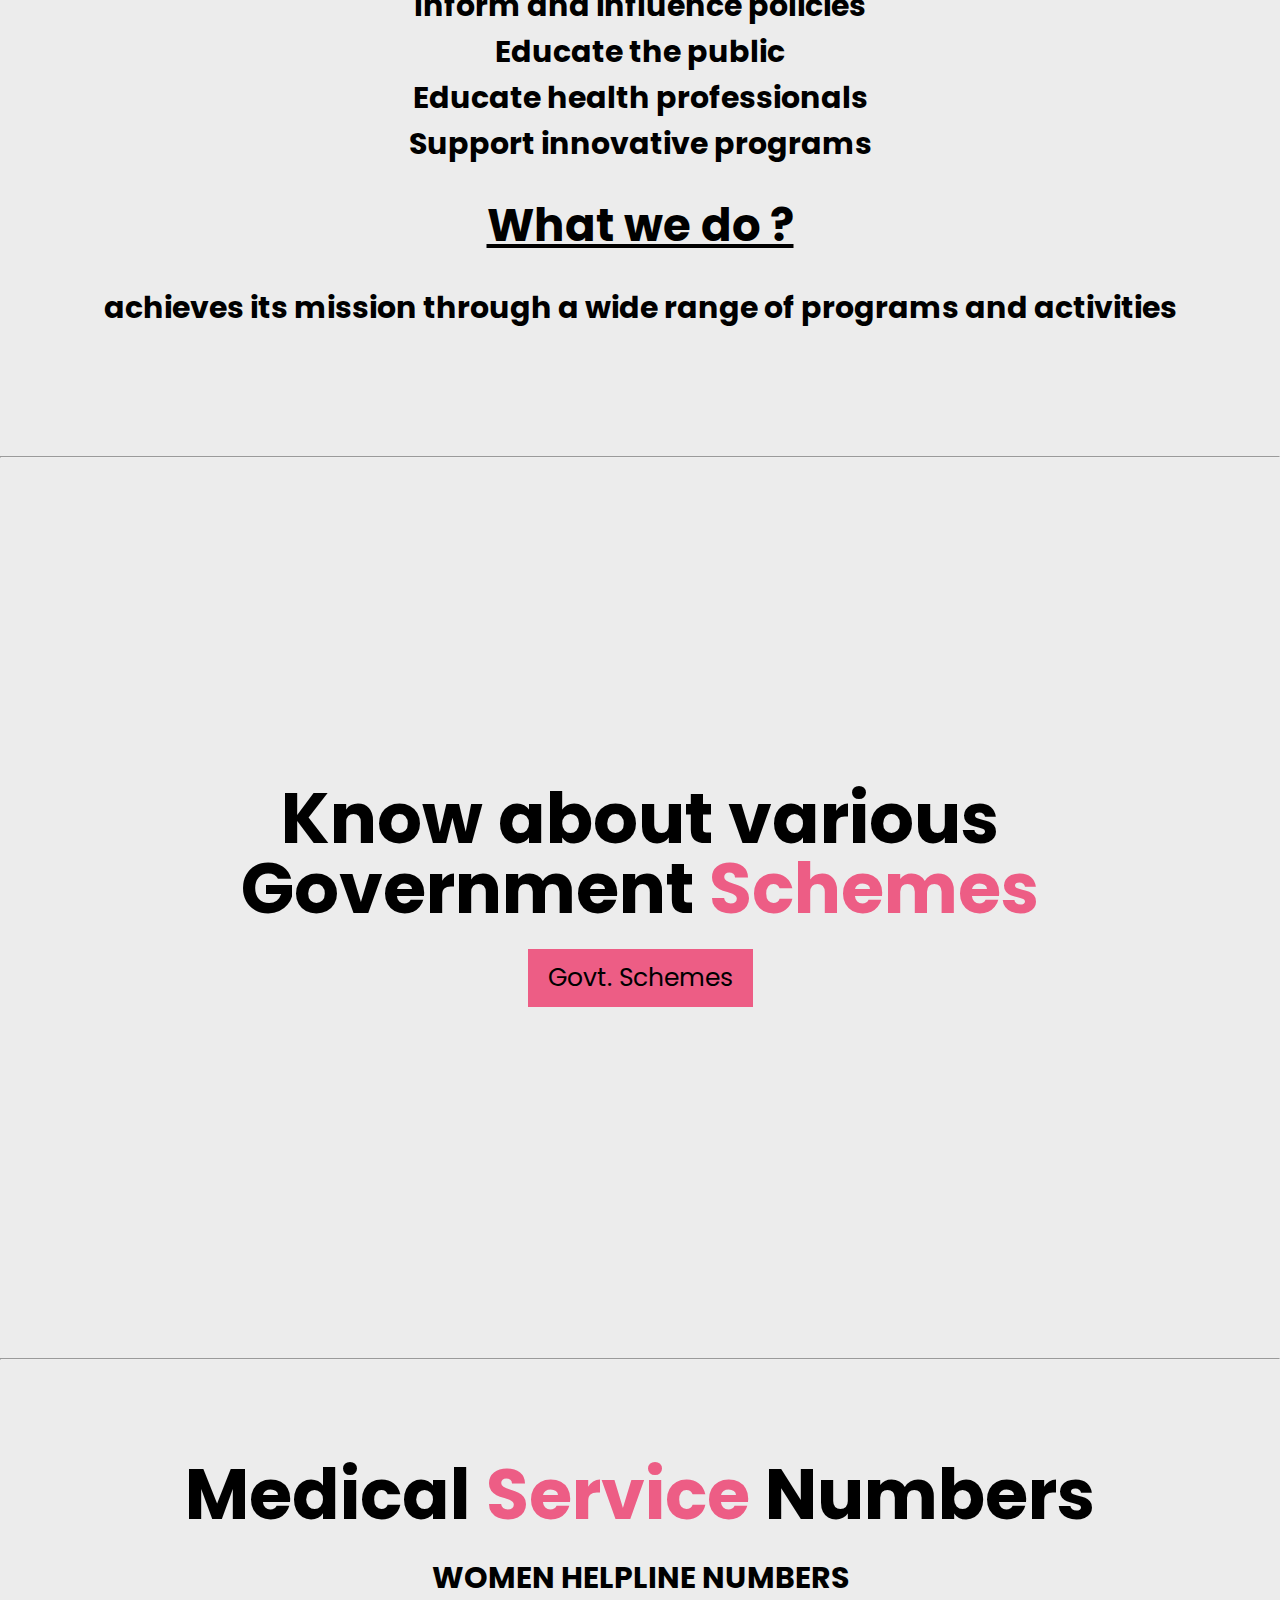
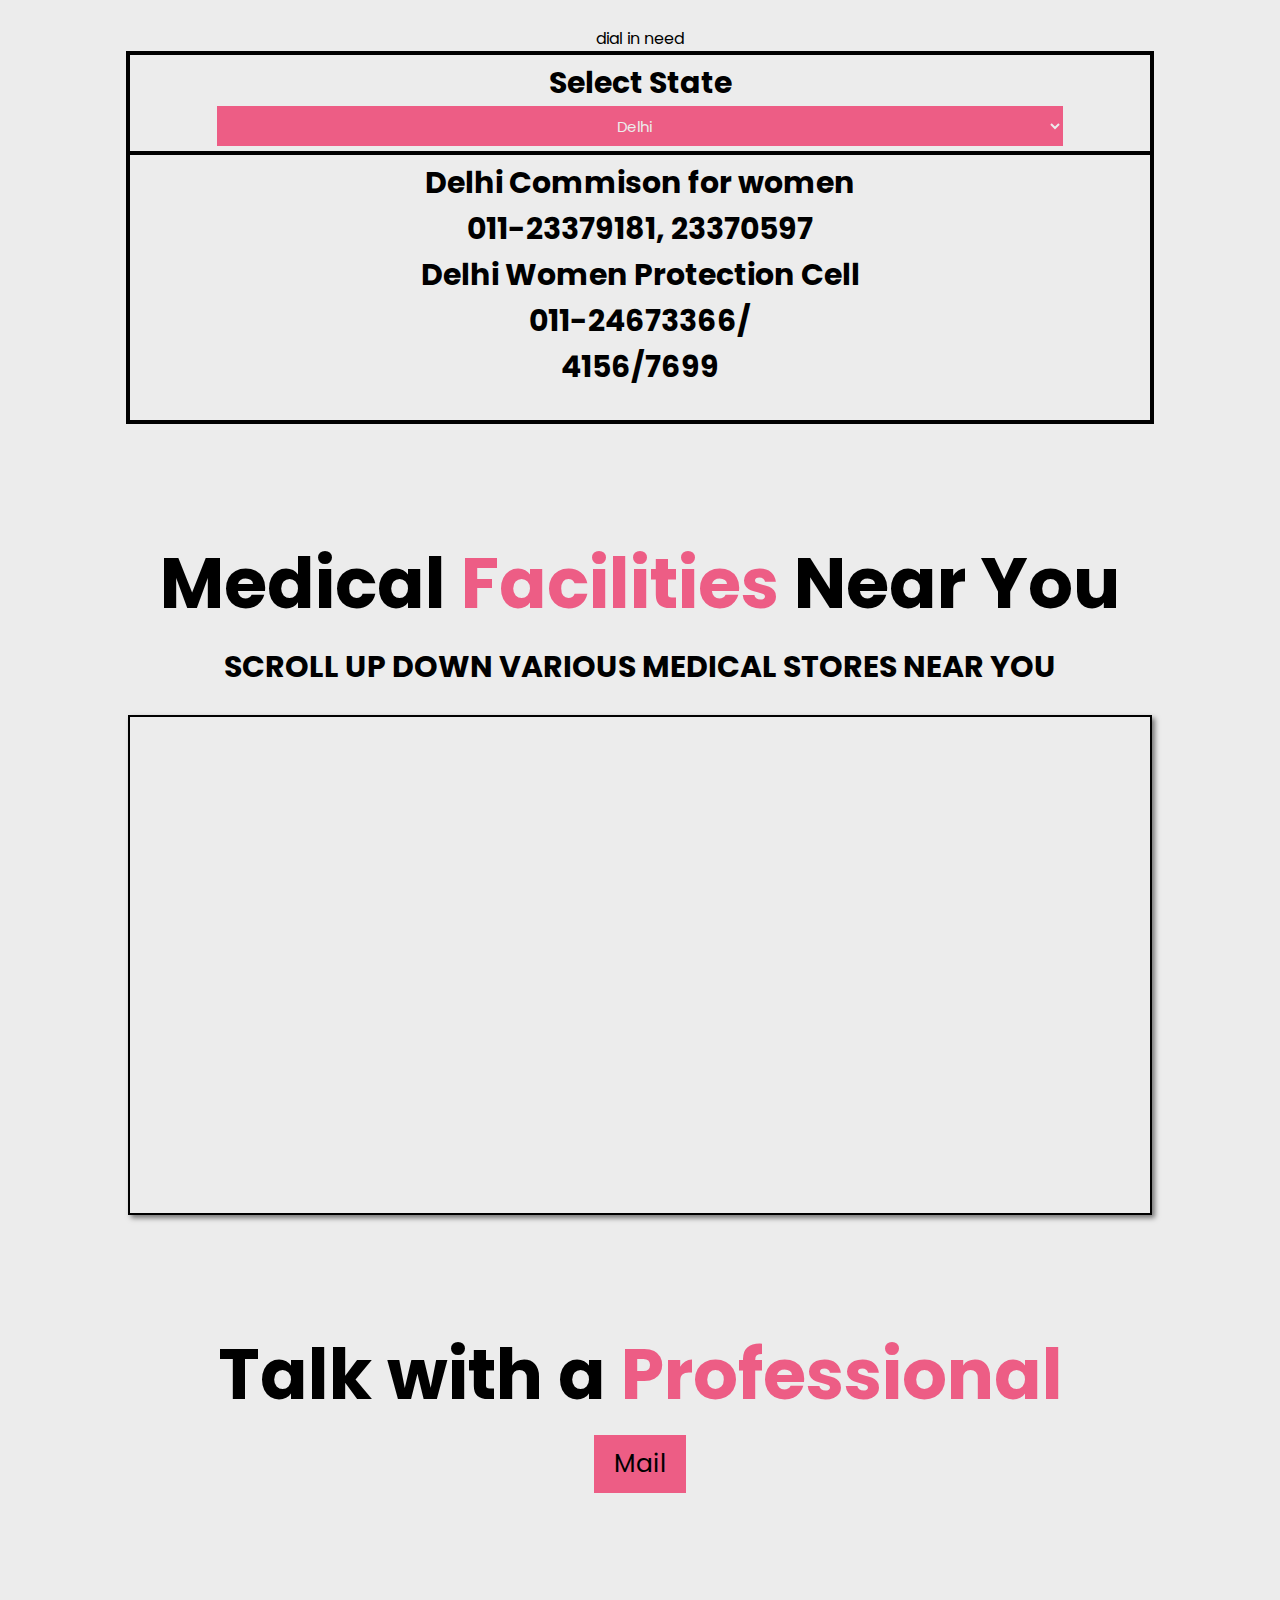
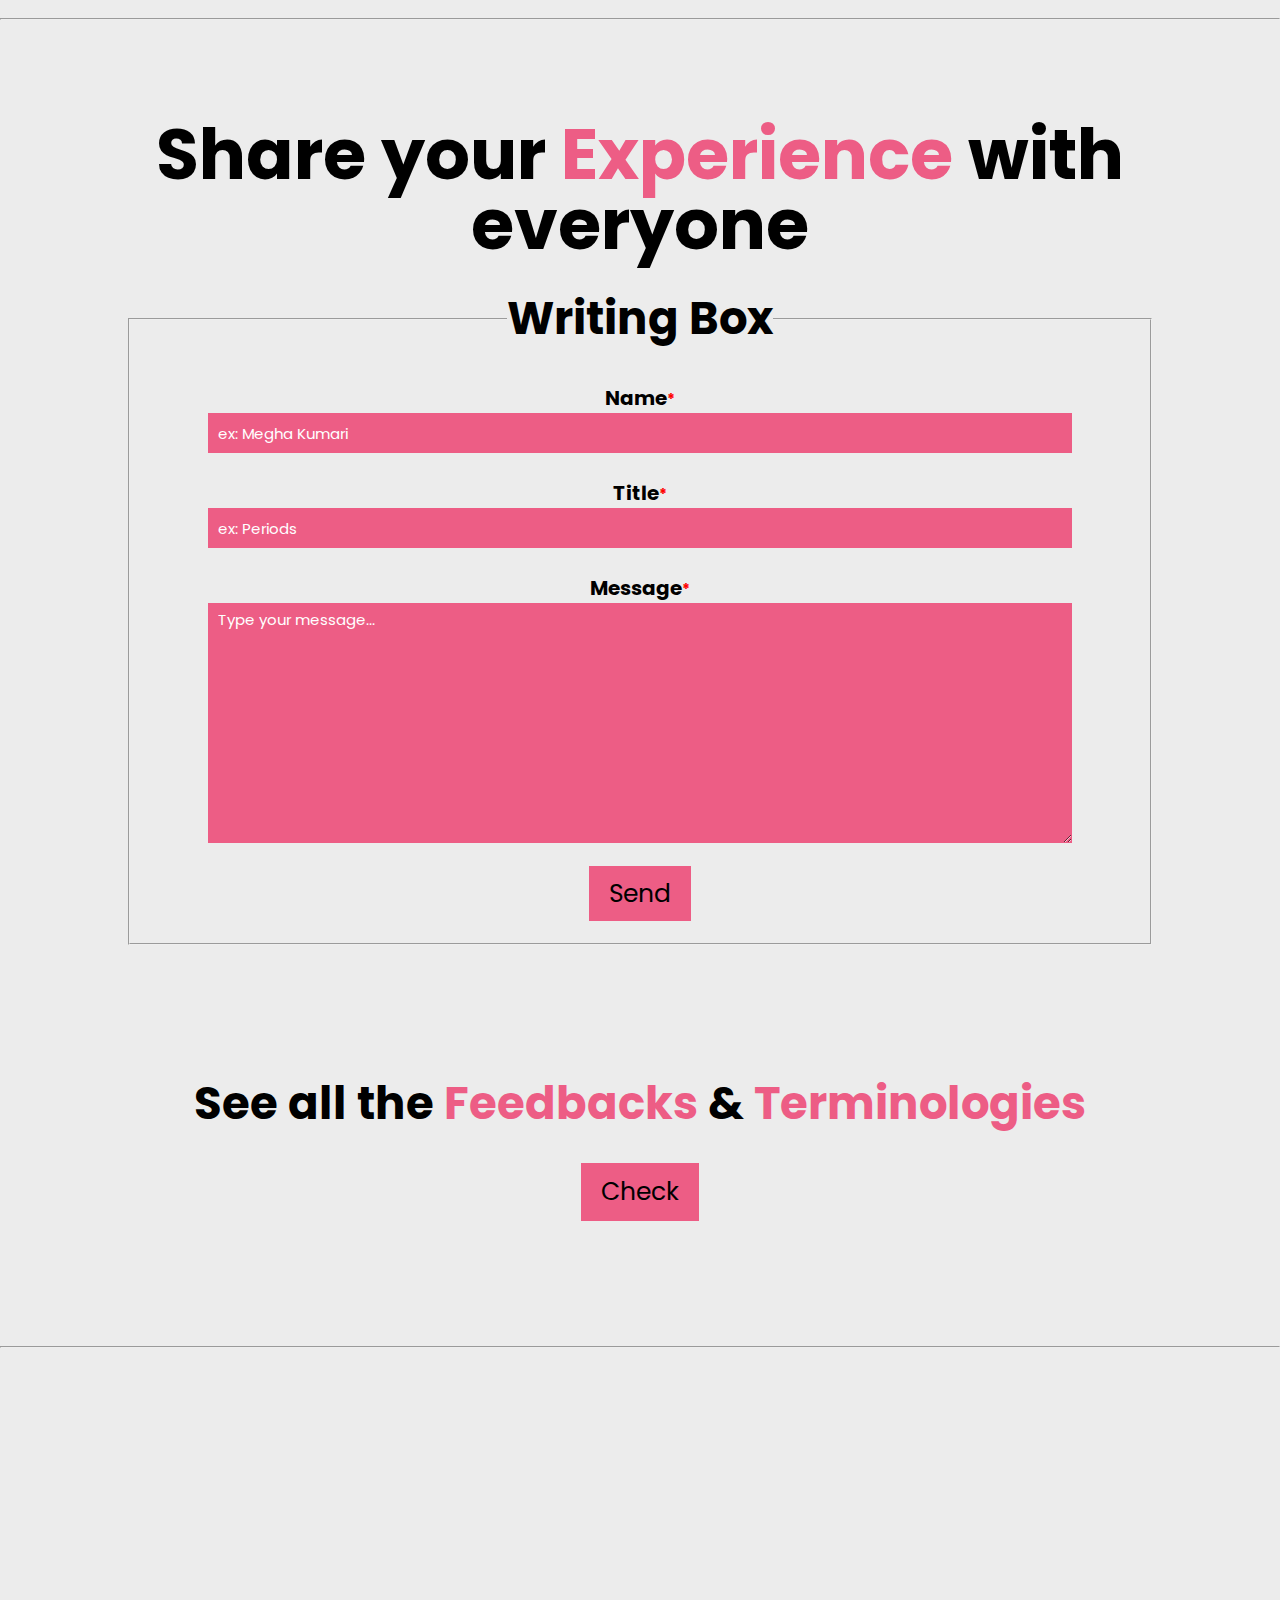
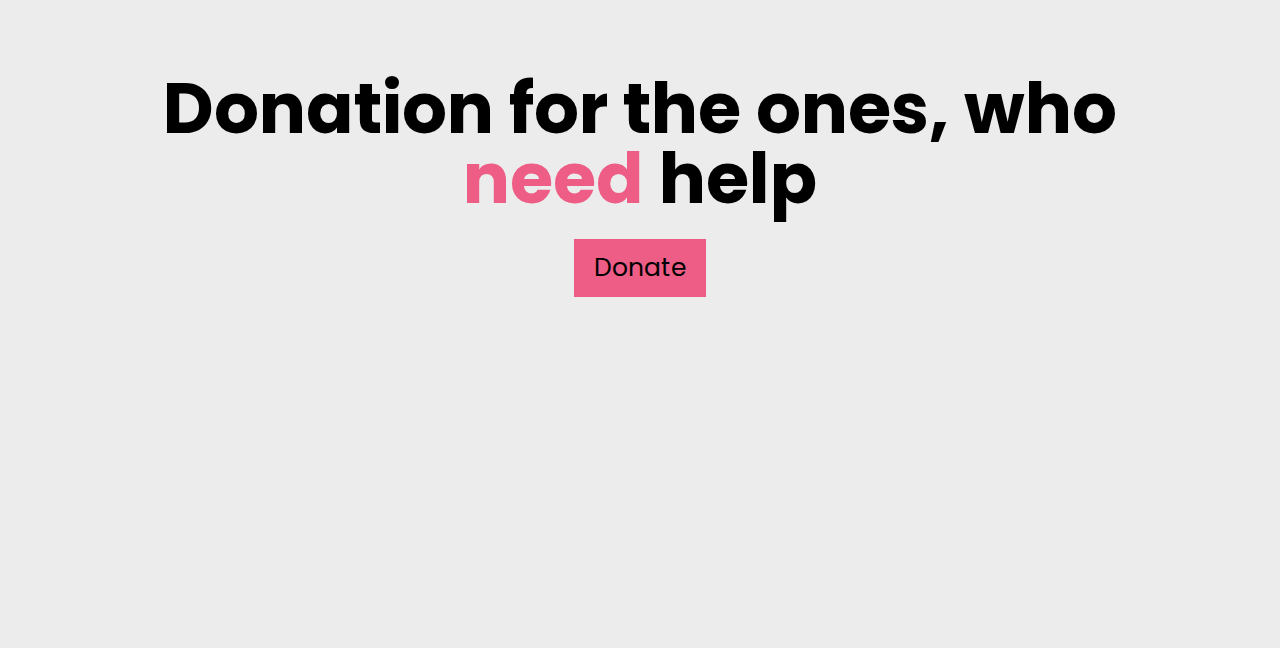
==== commit 9e462f0b: "Add files via upload" ====
--- a/index.html
+++ b/index.html
@@ -46,15 +46,16 @@
         <h1 class="abt-heading">About <span>Us</span></h1>
         <br />
         <h2 class="abt-subheading">Who we are ?</h2>
-        <h3>Our vision</h3>
+        <br>
+        <h3>Our vision - </h3>
         <h4>All women and girls achieve the best possible health. </h4>
         <br>
-        <h3>Our mission</h3>
+        <h3>Our mission - </h3>
         <h4>Provide national leadership and coordination to improve the health of
             women and girls through policy, education, and innovative programs.</h4>
         <br />
 
-        <h3>Our goals</h3>
+        <h3>Our goals - </h3>
         <h4>Inform and influence policies</h4>
         <h4>Educate the public</h4>
         <h4>Educate health professionals</h4>
@@ -87,7 +88,6 @@
                 <h4 class="ser">Select State</h4>
                 <h6 class="nom1">
                     <select name="category" id="category" onchange="display(this.value)">
-                        <option value="">_--Select State--_</option>
                         <option value="andhra pradesh">Andhra Pragggdesh</option>
                         <option value="assam">Assam</option>
                         <option value="arunachal pradesh">Arunachal Pradesh</option>
@@ -102,7 +102,7 @@
                         <option value="maharashtra">Maharashtra</option>
                         <option value="punjab">Punjab</option>
                         <option value="rajasthan">Rajasthan</option>
-                        <option value="tamil nadu">Tamil Nadu</option>
+                        <option value="tamilnadu">Tamil Nadu</option>
                         <option value="telangana">Telangana</option>
                         <option value="tripura">Tripura</option>
                         <option value="delhi" selected>Delhi</option>
@@ -110,7 +110,7 @@
                 </h6>
             </div>
             <div class="ser-data">
-                <!-- <h4 class="ser"></h4> -->
+                <h4 id="ser-data-info">-</h4>
                 <h4 class="nom" id="delhi">
                     Delhi Commison for women <br />
                     011-23379181, 23370597 <br />
@@ -138,100 +138,66 @@
                 </h4>
                 <h4 class="nom" id="arunachal pradesh">
                     Arunachal Pradesh Women Commission
-                    <br />
-                    'C' Sector, Ita Nagar
-                    <br />
-                    0360-2214567,
-                    <br />
-                    0360-2290544
+                    <br>                    'C' Sector, Ita Nagar
+                    <br>                    0360-2214567,
+                    <br>                    0360-2290544
                 </h4>
 
                 <h4 class="nom" id="assam">
                     ASSAM WOMEN HELPLINE
-                    <br />
-                    181 , 9345215029,
-                    <br />
-                    0361-2521242
+                    <br>                    181 , 9345215029,
+                    <br>                    0361-2521242
                 </h4>
                 <h4 class="nom" id="bihar">
                     Bihar Women Helpline
-                    <br />
-                    18003456247 / 0612-2320047 / 2214318
-                    <br />
-                    Bihar Women Commission
-                    <br />
-                    ( 1 South, Beily Road, Patna, Bihar )
-                    <br />
-                    0612- 2507800
+                    <br>                    18003456247 / 0612-2320047 / 2214318
+                    <br>                    Bihar Women Commission
+                    <br>                    ( 1 South, Beily Road, Patna, Bihar )
+                    <br>                    0612- 2507800
                 </h4>
 
                 <h4 class="nom" id="chandigarh">
                     Chandigarh Women Police
-                    <br />
-                    0172-2741900
-                    <br />
-                    Chandigarh Women Commission N-A
+                    <br>                    0172-2741900
+                    <br>                    Chandigarh Women Commission N-A
                 </h4>
                 <h4 class="nom" id="chattisgarh">
-                    Chattishgarh Women Commission<br />
-                    ( Gaytri Bhawan, Raipur )<br />
-
+                    Chattishgarh Women Commission<br>                    ( Gaytri Bhawan, Raipur )<br>
                     Email
                     <a href="complaint@cgmahilaayog.com">complaint@cgmahilaayog.com</a>
-                    <br />
-                    0771-2429977,
-                    <br />
-                    4013189
-                    <br />
-                    18002334299
-                    <br />
-                    0771-4241400
+                    <br>                    0771-2429977,
+                    <br>                    4013189
+                    <br>                    18002334299
+                    <br>                    0771-4241400
                 </h4>
                 <h4 class="nom" id="goa">
-                    GOA Women Helpline<br />
-                    1091 ,<br />
-                    0832-2421208 <br />
-                    GOA Women Commission <br />
-                    0832-2421080
+                    GOA Women Helpline<br>                    1091 ,<br>                    0832-2421208 <br>                    GOA Women Commission <br>                    0832-2421080
                 </h4>
                 <h4 class="nom" id="gujarat">
                     STATE WOMEN COMMMISION GUJRAT
                     <a href=" http://www.scwgujarat.org/">
-                        http://www.scwgujarat.org/ </a><br />
-                    18002331111 / 079-23251604 , 079-23251613<br />GUJRAT - Ahemdabad
-                    Women Group <br />
-                    https://www.awagindia.org/ <br />
-                    7926441214 <br />
-                    GUJRAT - Self Employed Womens Association
+                        http://www.scwgujarat.org/ </a><br>                    18002331111 / 079-23251604 , 079-23251613<br>UJRAT - Ahemdabad
+                    Women Group <br>                    https://www.awagindia.org/ <br>                    7926441214 <br>                    GUJRAT - Self Employed Womens Association
 
                     <a href=" http://www.sewa.org/"> http://www.sewa.org/</a>
-                    <br />
-                    079-25506477/ 25506444
+                    <br>                    079-25506477/ 25506444
                 </h4>
                 <h4 class="nom" id="haryana">
-                    Haryana Women and Child Helpline<br />
-                    0124-2335100
-
-                    <br />
-                    Helpline for women in Distress
-
-                    <br />
-                    9911599100
-
-                    <br />
-                    Haryana Women Commission
-
-                    <br />
-                    ( Bays No: 39-40, CADA Bhawan, Sec-4, Panchkula )
-
-                    <br />
-                    0172 - 2584039, 0172-2583639
-
-                    <br />
-                    Women and Child Development Department
-
-                    <br />
-                    0172-2560349
+                    Haryana Women and Child Helpline<br>                    0124-2335100
+
+                    <br>                    Helpline for women in Distress
+
+                    <br>                    9911599100
+
+                    <br>                    Haryana Women Commission
+
+                    <br>                    ( Bays No: 39-40, CADA Bhawan, Sec-4, Panchkula )
+
+                    <br>                    0172 - 2584039, 0172-2583639
+
+                    <br>                    Women and Child Development Department
+
+                    <br>                    0172-2560349
                 </h4>
                 <h4 class="nom" id="himachal pradesh">
                     Himachal Pradesh Women Commision
@@ -239,50 +205,32 @@
                     <a href=" http://hp.gov.in/hpwomencommission">
                         http://hp.gov.in/hpwomencommission</a>
                     /Home.aspx
-                    <br />
-                    H.P. State commission for Women,
-                    <br />
-                    Himrus Bhawan,
-                    <br />
-                    Himland, Shimla
-                    <br />
-                    9816077100, 0177-2622929
-                    <br />
-                    0177-2783607 <br />
-
+                    <br>                    H.P. State commission for Women,
+                    <br>                    Himrus Bhawan,
+                    <br>                    Himland, Shimla
+                    <br>                    9816077100, 0177-2622929
+                    <br>                    0177-2783607 <br>
                     01892-228072
                 </h4>
                 <h4 class="nom" id="maharashtra">
                     Mumbai Railway Police
 
-                    <br />
-                    9833331111
-
-                    <br />
-                    Mumbai Police Women Helpline No. <br />
-                    022-22633333, 22620111
+                    <br>                    9833331111
+
+                    <br>                    Mumbai Police Women Helpline No. <br>                    022-22633333, 22620111
                 </h4>
                 <h4 class="nom" id="punjab">
                     Women Helpline Punjab
-                    <br />
-                    1091 / 112
-                    <br />
-                    Women Helpline Amritsar City Only
-                    <br />
-                    9781101091
-                    <br />
-                    Punjab Women Commission
-                    <br />
-                    SCO No:-57,58,59 Sector-17-C,
-                    <br />
-                    Chandigarh
-                    <br />
-                    Website :<a href="https://punjabwomencommission.punjab.gov.in/">click here</a>
-                    <br />
-                    0172-2712607
-
-                    <br />
-                    0172-2783607<br />Punjab Samvad ( NGO )<br />
+                    <br>                    1091 / 112
+                    <br>                    Women Helpline Amritsar City Only
+                    <br>                    9781101091
+                    <br>                    Punjab Women Commission
+                    <br>                    SCO No:-57,58,59 Sector-17-C,
+                    <br>                    Chandigarh
+                    <br>                    Website :<a href="https://punjabwomencommission.punjab.gov.in/">click here</a>
+                    <br>                    0172-2712607
+
+                    <br>                    0172-2783607<br />Punjab Samvad ( NGO )<br />
 
                     0172- 2546389, 2700109, 276000114
                 </h4>
@@ -291,63 +239,40 @@
                     WOMEN COMMISION WHATSAPP 9490555533
                 </h4>
                 <h4 class="nom" id="tamilnadu">
-                    Tamil Nadu Women Helpline<br />
-
-                    044-28592750<br />
-
-                    State Commission for Women<br />
-
-                    WEBSITE : Click Here<br />
-
+                    Tamil Nadu Women Helpline<br>
+                    044-28592750<br>
+                    State Commission for Women<br>
+                    WEBSITE : Click Here<br>
                     044-28551155
                 </h4>
                 <br />
                 <h4 class="nom" id="tripura">
-                    Tripura Commmission for Women<br />
-
-                    H.G. Basak Road, Melarmath <br />
-                    Agartala, West Tripura <br />
-                    ( http://tcw.nic.in/ ) <br />
-
+                    Tripura Commmission for Women<br>
+                    H.G. Basak Road, Melarmath <br>                    Agartala, West Tripura <br>                    ( http://tcw.nic.in/ ) <br>
                     0381-2323355, 2322912
                 </h4>
                 <h4 class="nom" id="rajasthan">
-                    Rajasthan Nirbhaya Helpline<br />
-
-                    1800-1200-020 <br />
-
-                    Rajasthan Women Commission <br />
-
-                    0141-2779001-4<br />
-
-                    Rajasthan Women Helpline <br />
-
-                    0141-2744000 <br />
-
-                    Jodhpur Women Helpline <br />
-
+                    Rajasthan Nirbhaya Helpline<br>
+                    1800-1200-020 <br>
+                    Rajasthan Women Commission <br>
+                    0141-2779001-4<br>
+                    Rajasthan Women Helpline <br>
+                    0141-2744000 <br>
+                    Jodhpur Women Helpline <br>
                     0291-2012112
                 </h4>
                 <h4 class="nom" id="karnatka">
-                    Banglore Women Police <br />
-
-                    080-22943225 <br />
-
-                    Karnataka Women Police <br />
-
+                    Banglore Women Police <br>
+                    080-22943225 <br>
+                    Karnataka Women Police <br>
                     0821-2418400 <br />
 
-                    Karnataka Women Commision <br />
-
+                    Karnataka Women Commision <br>
                     ( 1st Floor, Karnatka Housing Board Building, Cauvery Bhawan, K.G.
                     Marg, Bangalore-560 009 )
-                    <br />
-                    080-22100435/ 22862368, 080-2216485 <br />
-
-                    Mysore Women Police <br />
-
-                    0821-2418110/ <br />
-
+                    <br>                    080-22100435/ 22862368, 080-2216485 <br>
+                    Mysore Women Police <br>
+                    0821-2418110/ <br>
                     2418410
                 </h4>
             </div>
--- a/style.css
+++ b/style.css
@@ -7,6 +7,7 @@
     box-sizing: border-box;
     font-family: 'Poppins', sans-serif;
     transition: all .5s ease;
+    /* word-break: break-all; */
 }
 html{
     scroll-behavior: smooth;
@@ -129,7 +130,7 @@
 h1{
     font-size: 70px;
     color: #ED5D85;
-    line-height: 80px;
+    line-height: 70px;
 }
 h2{
     font-size: 45px;
@@ -396,6 +397,10 @@
     font-size: 15px;
     height: 40px;
 }
+#ser-data-info a{
+    color: #ED5D85;
+    text-decoration: none;
+}
 
 /* Media queries */
 @media screen and (max-width: 800px) {
@@ -437,6 +442,7 @@
     }
     h1{
         font-size: 50px;
+        line-height: 50px;
     }
     h2{
         font-size: 35px;
